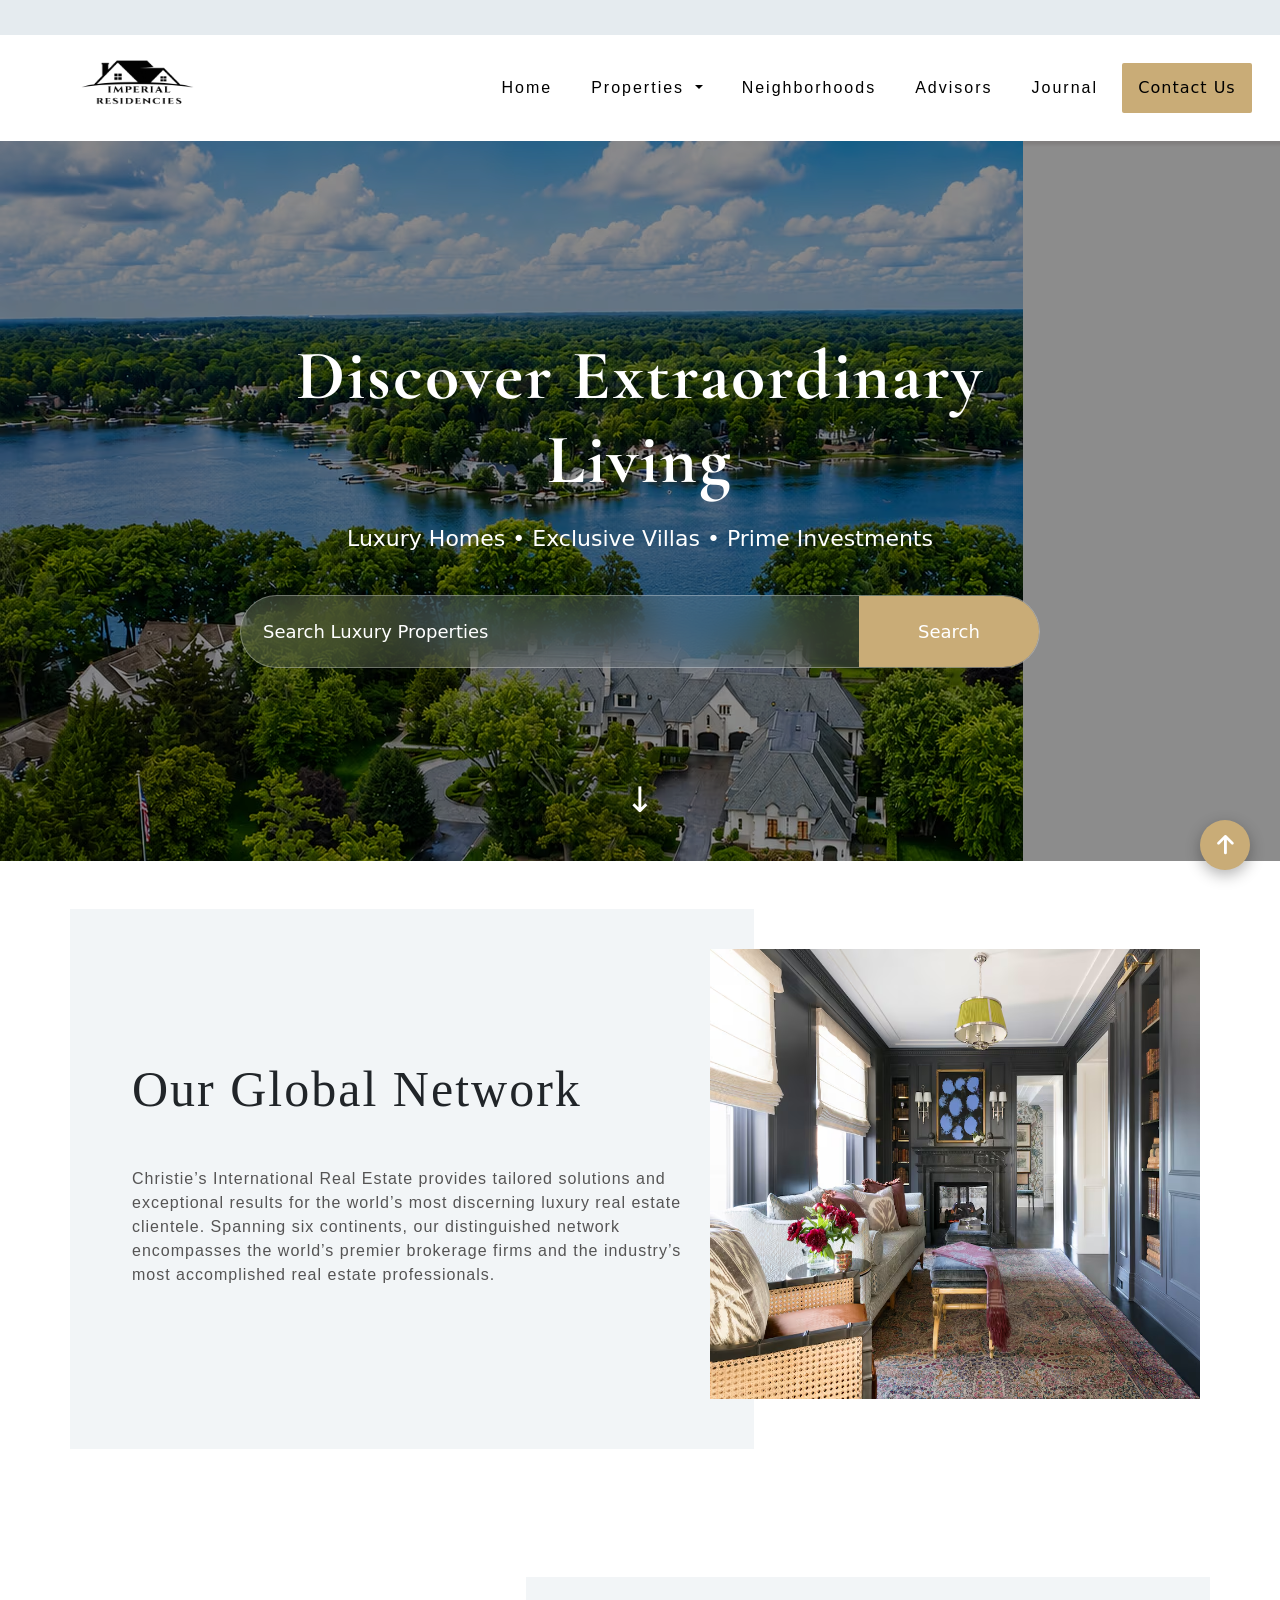
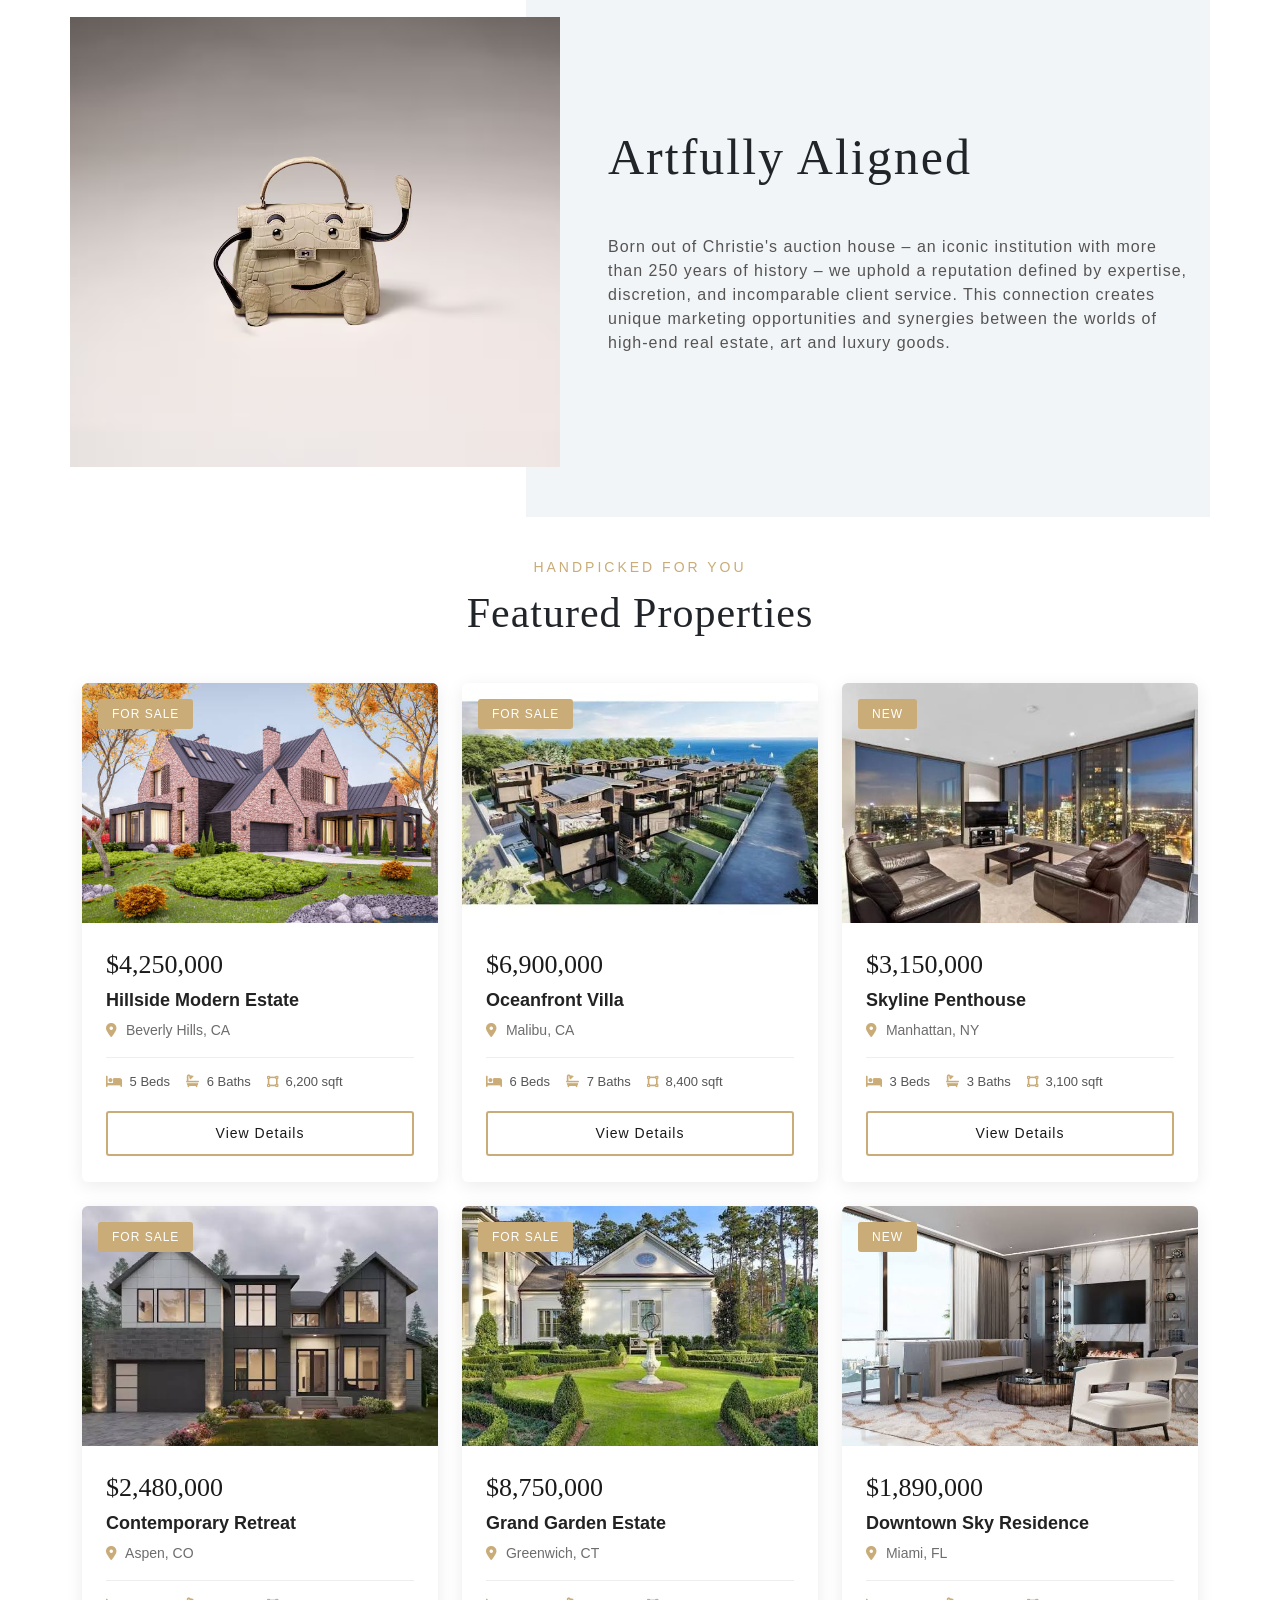
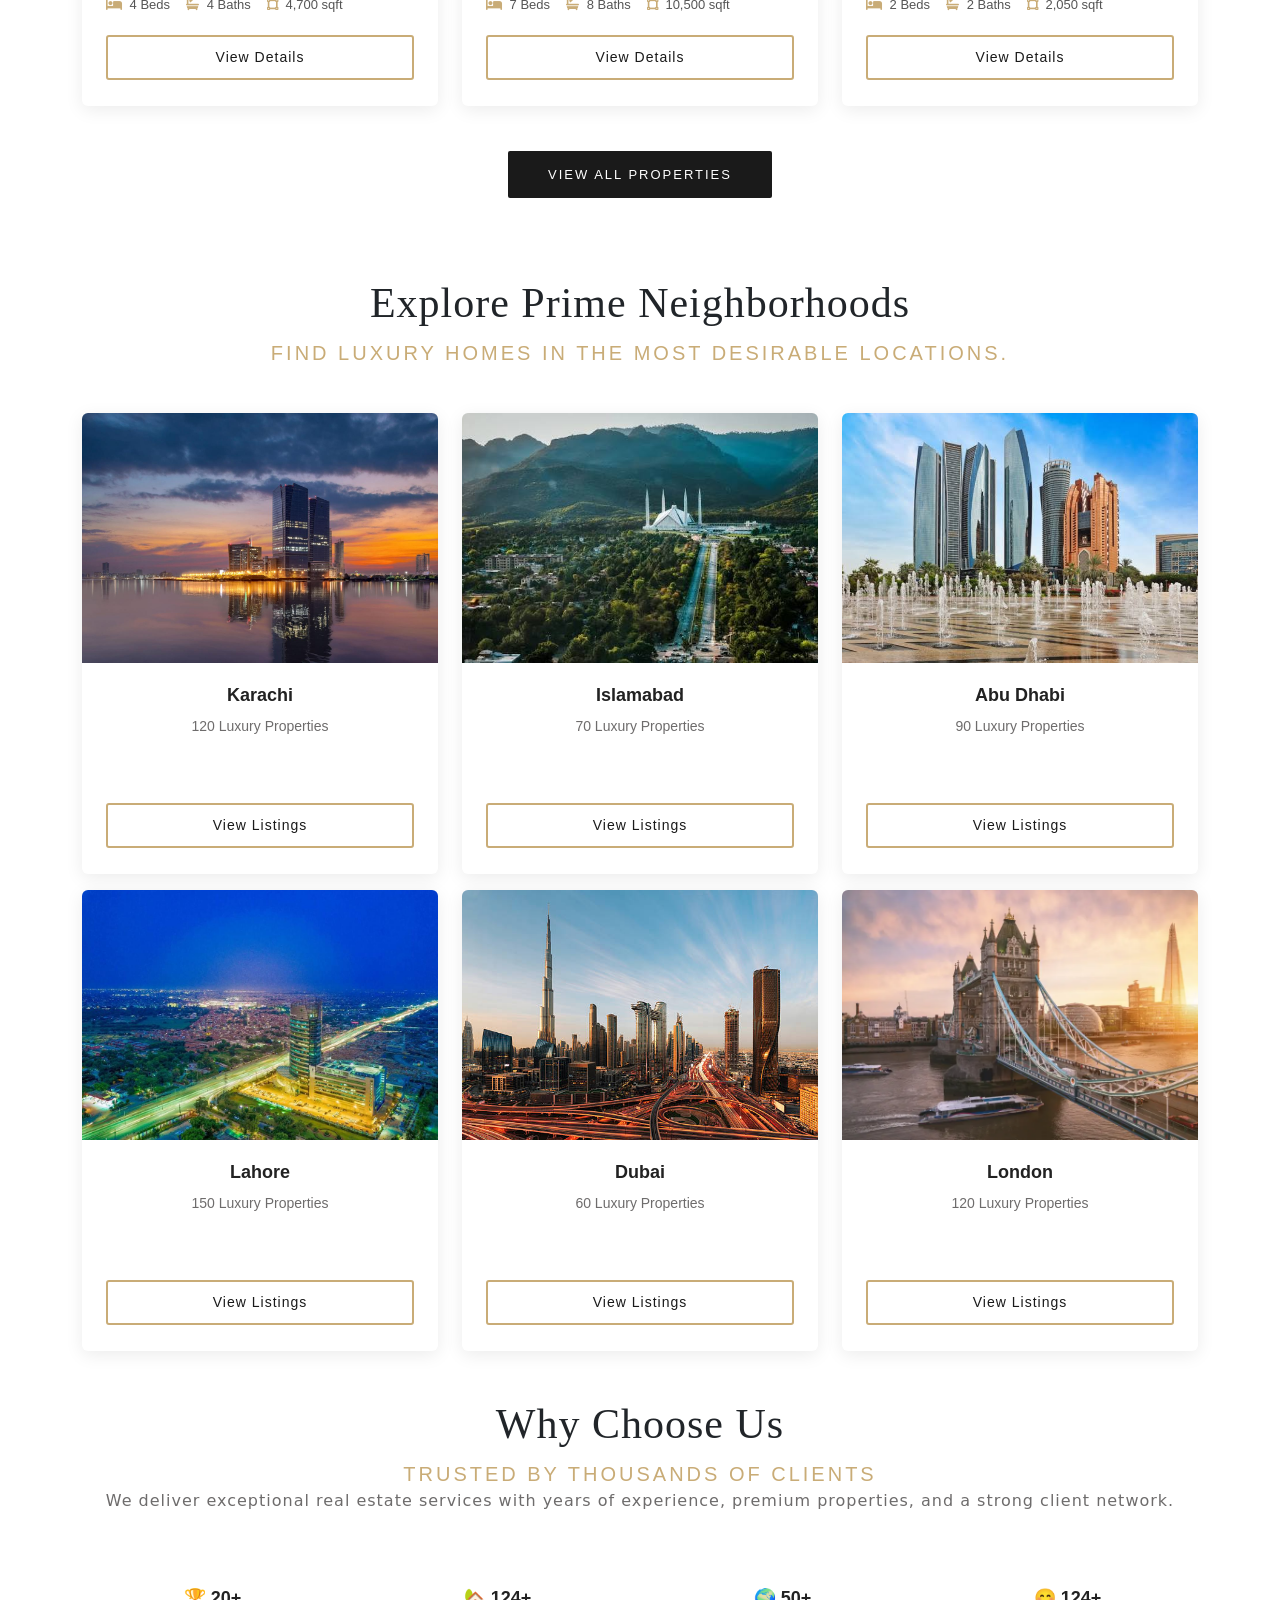
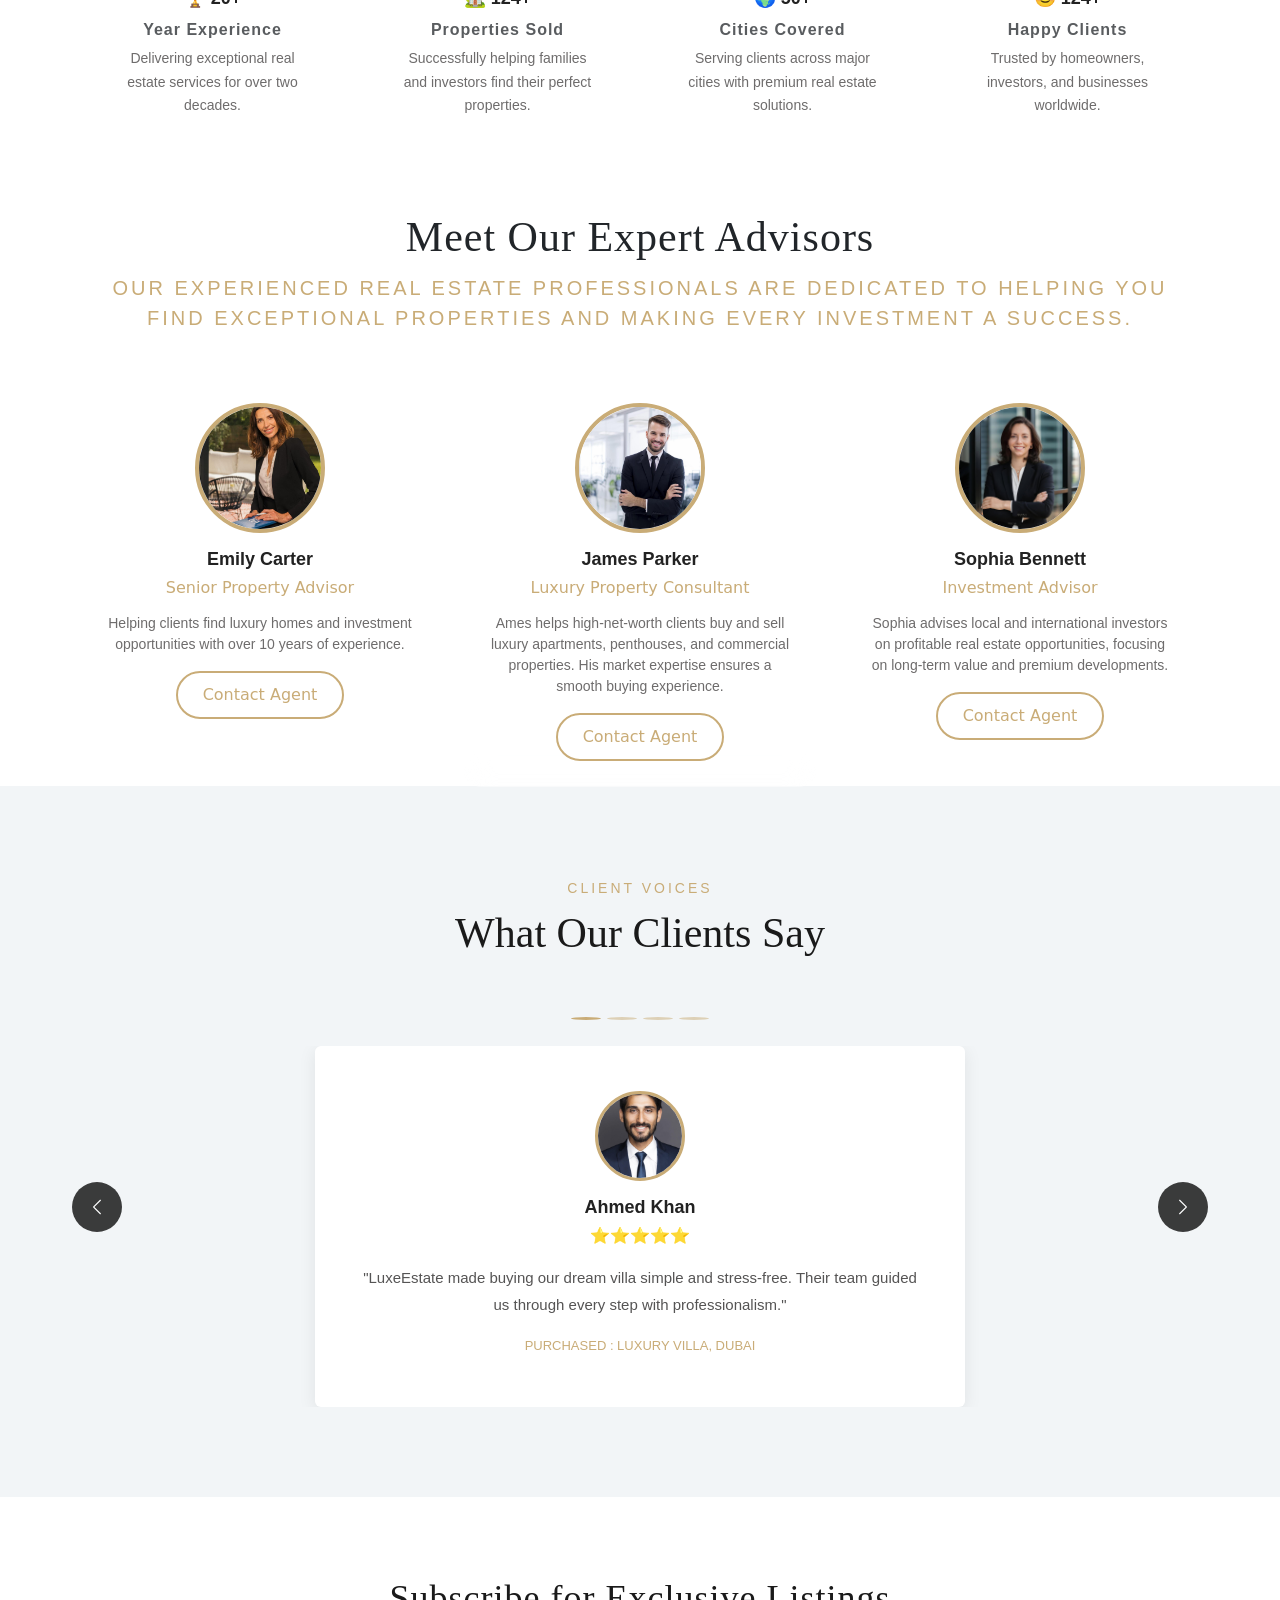
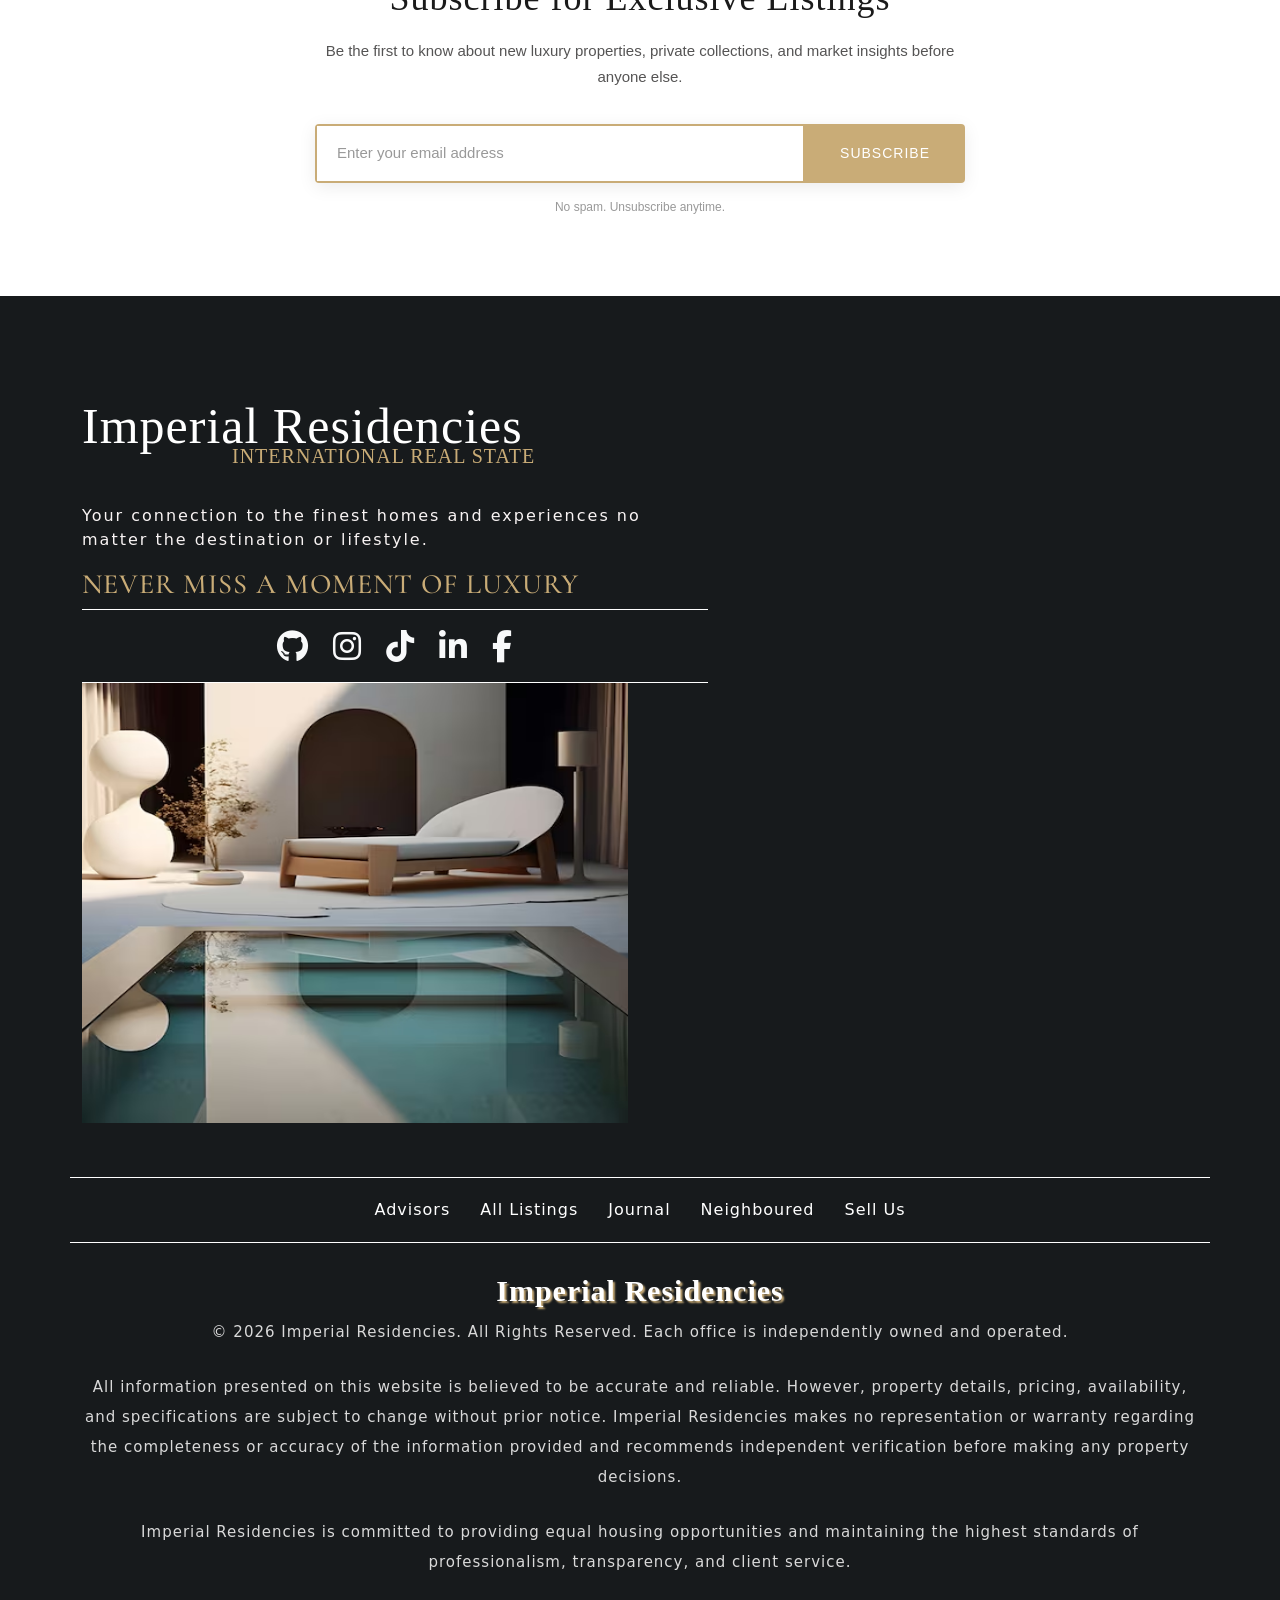
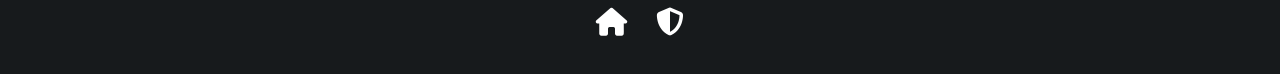
==== index.html @ 9792f2ef "this folder add in github" ====
<!DOCTYPE html>
<html lang="en">

<head>
    <meta charset="UTF-8">
    <meta name="viewport" content="width=device-width, initial-scale=1.0">
    <meta http-equiv="X-UA-Compatible" content="ie=edge">
    <meta name="Description" content="Enter your description here" />
    <link rel="stylesheet" href="https://cdnjs.cloudflare.com/ajax/libs/twitter-bootstrap/5.1.0/css/bootstrap.min.css">
    <link rel="stylesheet" href="https://cdnjs.cloudflare.com/ajax/libs/font-awesome/6.7.2/css/all.min.css">
    <link rel="stylesheet" href="assets/css/style.css">
    <title>Imperial Residencies/luxury real state</title>
    <link rel="preconnect" href="https://fonts.googleapis.com">
    <link rel="preconnect" href="https://fonts.gstatic.com" crossorigin>
    <link
        href="https://fonts.googleapis.com/css2?family=Cormorant+Garamond:wght@400;500;600;700&family=Jost:wght@300;400;500&display=swap"
        rel="stylesheet">
    <link rel="stylesheet" href="style.css">
</head>

<body>
    <!-- top navigation sec -->
    <div class="container-fluid top-container">
        <div class="modal fade" id="exampleModalToggle" aria-hidden="true" aria-labelledby="exampleModalToggleLabel"
            tabindex="-1">
            <div class="modal-dialog modal-dialog-centered">
                <div class="modal-content">
                    <div class="modal-header">
                        <h1 class="modal-title  mt-5 modal-signin " id="exampleModalToggleLabel">Sign in</h1>
                        <button type="button" class="btn-close" data-bs-dismiss="modal" aria-label="Close"></button>
                    </div>
                    <div class="modal-body">
                        <form>

                            <input type="email" required class="form-control modal-input-sz"
                                placeholder="Email Address*">

                            <input type="password" required class="form-control mt-4 modal-input-sz"
                                placeholder="Password*">

                            <div class="remember mx-4">

                                <div>

                                    <input type="checkbox" class="mt-3 ">

                                    Remember me

                                </div>

                            </div>

                            <div class="links">

                                <a href="#">Forgot password?</a>

                                <p>
                                    Don't have an account?
                                    <a href="#">Register here.</a>
                                </p>

                            </div>

                            <button class="signin-btn modal-input-sz-bg">
                                Sign In
                            </button>

                        </form>

                    </div>

                </div>
            </div>
        </div>

        <button class="modal-btn" data-bs-target="#exampleModalToggle" data-bs-toggle="modal">Login</button>
    </div>

    <!-- navbar sec -->
    <nav class="navbar navbar-expand-lg bg">
        <div class="container-fluid">

            <img src="logo.png" alt="Logo" width="160" height="90" class="d-inline-block align-text-top mx-5">
            <button class="navbar-toggler" type="button" data-bs-toggle="collapse"
                data-bs-target="#navbarSupportedContent" aria-controls="navbarSupportedContent" aria-expanded="false"
                aria-label="Toggle navigation">
                <span class="navbar-toggler-icon"></span>
            </button>
            <div class="collapse navbar-collapse" id="navbarSupportedContent">
                <ul class="navbar-nav ms-auto mb-2 mb-lg-0 ">
                    <li class="nav-item">
                        <a class="nav-link active text-black" aria-current="page" href="index.html">Home</a>
                    </li>
                    <li class="nav-item dropdown">
                        <a class="nav-link dropdown-toggle text-black" href="properties.html" role="button"
                            data-bs-toggle="dropdown" aria-expanded="false">
                            Properties
                        </a>
                        <ul class="dropdown-menu">
                            <li><a class="dropdown-item" href="listing.html">All Listings</a></li>
                            <li><a class="dropdown-item" href="privatecollection.html">Private Collection (off-market)</a></li>
                            <li><a class="dropdown-item" href="sell.html">Sell With Us</a></li>
                        </ul>
                    </li>
                    <li class="nav-item ">
                        <a class="nav-link active text-black" aria-current="page"
                            href="neighboured.html">Neighborhoods</a>
                    </li>
                    <li class="nav-item">
                        <a class="nav-link active text-black" aria-current="page" href="advisors.html">Advisors</a>
                    </li>
                    <li class="nav-item">
                        <a class="nav-link active text-black" aria-current="page" href="journal.html"> Journal</a>
                    </li>

                </ul>
                <a href="contact.html" class="nav-btn mx-3" tabindex="-1" role="button" aria-disabled="true">Contact
                    Us</a>
            </div>
        </div>
    </nav>

    <!-- hero sec -->

    <div class="container-fluid p-0">
        <section class="hero">

            <video autoplay muted loop playsinline>
                <source src="assests/home images videos/real state video 2.mp4" type="video/mp4">
            </video>

            <div class="overlay"></div>

            <div class="hero-content">

                <h1>Discover Extraordinary Living</h1>

                <p>Luxury Homes • Exclusive Villas • Prime Investments</p>

                <div class="search-box">

                    <input type="text" placeholder="Search Luxury Properties">

                    <button>Search</button>

                </div>

            </div>
            <!-- <video autoplay muted loop playsinline>
                <source src="assests/home sec videos images/vid 3.mp4" type="video/mp4">
            </video> -->

            <img src="assests/home images videos/hero img 2.avif" class="img-fluid" alt="contentimage">
            <div class="scroll-down">
                ↓
            </div>

        </section>
    </div>

    <!-- content sec 1 -->

    <div class="container">
        <div class="row mt-5 sec-1">
            <div class="col-sm-12 col-md-6  content-1">
                <h1>Our Global Network</h1>
                <p>Christie’s International Real Estate provides tailored solutions and exceptional results for the
                    world’s most discerning luxury real estate clientele. Spanning six continents, our distinguished
                    network encompasses the world’s premier brokerage firms and the industry’s most accomplished real
                    estate professionals.</p>
            </div>
            <div class="col-sm-12 col-md-6 content-1-img">
                <img src="assests/home images videos/content 1 img.avif" class="img-fluid" alt="contentimage">
            </div>
        </div>
    </div>

    <!-- content sec 2 -->
    <div class="container">
        <div class="row mt-5 sec-2">
            <div class="col-sm-12 col-md-6 content-2-img">
                <img src="assests/home images videos/content 2 img.avif" class="img-fluid" alt="contentimage">
            </div>
            <div class="col-sm-12 col-md-6 content-2">
                <h1>Artfully Aligned</h1>
                <p>Born out of Christie's auction house – an iconic institution with more than 250 years of history –
                    we uphold a reputation defined by expertise, discretion, and incomparable client service. This
                    connection creates unique marketing opportunities and synergies between the worlds of high-end real
                    estate, art and luxury goods.</p>
            </div>
        </div>
    </div>

    <!-- featured properties -->

    <!-- featured properties -->

    <div class="container featured-section">
        <div class="featured-heading-wrap">
            <span class="featured-subtitle">Handpicked For You</span>
            <h2 class="featured-heading">Featured Properties</h2>
        </div>

        <div class="row g-4">

            <!-- Property 1 -->
            <div class="col-lg-4 col-md-6 col-sm-12">
                <div class="property-card">
                    <div class="property-img-wrap">
                        <img src="assests/home images videos/featured images/hillside img.jpg" class="property-img"
                            alt="Modern mansion with pool">
                        <span class="property-badge">For Sale</span>
                    </div>
                    <div class="property-body">
                        <div class="property-price">$4,250,000</div>
                        <h5 class="property-title">Hillside Modern Estate</h5>
                        <p class="property-location"><i class="fas fa-map-marker-alt"></i> Beverly Hills, CA</p>
                        <div class="property-specs">
                            <span><i class="fas fa-bed"></i> 5 Beds</span>
                            <span><i class="fas fa-bath"></i> 6 Baths</span>
                            <span><i class="fas fa-vector-square"></i> 6,200 sqft</span>
                        </div>
                        <a href="#" class="property-btn" data-bs-toggle="modal" data-bs-target="#propertyModal1">View
                            Details</a>
                    </div>
                </div>
            </div>

            <!-- Property 2 -->
            <div class="col-lg-4 col-md-6 col-sm-12">
                <div class="property-card">
                    <div class="property-img-wrap">
                        <img src="assests/home images videos/featured images/luxury villa img.jfif" class="property-img"
                            alt="Luxury villa exterior">
                        <span class="property-badge">For Sale</span>
                    </div>
                    <div class="property-body">
                        <div class="property-price">$6,900,000</div>
                        <h5 class="property-title">Oceanfront Villa</h5>
                        <p class="property-location"><i class="fas fa-map-marker-alt"></i> Malibu, CA</p>
                        <div class="property-specs">
                            <span><i class="fas fa-bed"></i> 6 Beds</span>
                            <span><i class="fas fa-bath"></i> 7 Baths</span>
                            <span><i class="fas fa-vector-square"></i> 8,400 sqft</span>
                        </div>
                        <a href="#" class="property-btn" data-bs-toggle="modal" data-bs-target="#propertyModal2">View
                            Details</a>
                    </div>
                </div>
            </div>

            <!-- Property 3 -->
            <div class="col-lg-4 col-md-6 col-sm-12">
                <div class="property-card">
                    <div class="property-img-wrap">
                        <img src="assests/home images videos/featured images/penthouse img.jfif" class="property-img"
                            alt="Penthouse with skyline view">
                        <span class="property-badge">New</span>
                    </div>
                    <div class="property-body">
                        <div class="property-price">$3,150,000</div>
                        <h5 class="property-title">Skyline Penthouse</h5>
                        <p class="property-location"><i class="fas fa-map-marker-alt"></i> Manhattan, NY</p>
                        <div class="property-specs">
                            <span><i class="fas fa-bed"></i> 3 Beds</span>
                            <span><i class="fas fa-bath"></i> 3 Baths</span>
                            <span><i class="fas fa-vector-square"></i> 3,100 sqft</span>
                        </div>
                        <a href="#" class="property-btn" data-bs-toggle="modal" data-bs-target="#propertyModal3">View
                            Details</a>
                    </div>
                </div>
            </div>

            <!-- Property 4 -->
            <div class="col-lg-4 col-md-6 col-sm-12">
                <div class="property-card">
                    <div class="property-img-wrap">
                        <img src="assests/home images videos/featured images/contemporary house.jfif"
                            class="property-img" alt="Contemporary house">
                        <span class="property-badge">For Sale</span>
                    </div>
                    <div class="property-body">
                        <div class="property-price">$2,480,000</div>
                        <h5 class="property-title">Contemporary Retreat</h5>
                        <p class="property-location"><i class="fas fa-map-marker-alt"></i> Aspen, CO</p>
                        <div class="property-specs">
                            <span><i class="fas fa-bed"></i> 4 Beds</span>
                            <span><i class="fas fa-bath"></i> 4 Baths</span>
                            <span><i class="fas fa-vector-square"></i> 4,700 sqft</span>
                        </div>
                        <a href="#" class="property-btn" data-bs-toggle="modal" data-bs-target="#propertyModal4">View
                            Details</a>
                    </div>
                </div>
            </div>

            <!-- Property 5 -->
            <div class="col-lg-4 col-md-6 col-sm-12">
                <div class="property-card">
                    <div class="property-img-wrap">
                        <img src="assests/home images videos/featured images/estate.jfif" class="property-img"
                            alt="Estate with garden">
                        <span class="property-badge">For Sale</span>
                    </div>
                    <div class="property-body">
                        <div class="property-price">$8,750,000</div>
                        <h5 class="property-title">Grand Garden Estate</h5>
                        <p class="property-location"><i class="fas fa-map-marker-alt"></i> Greenwich, CT</p>
                        <div class="property-specs">
                            <span><i class="fas fa-bed"></i> 7 Beds</span>
                            <span><i class="fas fa-bath"></i> 8 Baths</span>
                            <span><i class="fas fa-vector-square"></i> 10,500 sqft</span>
                        </div>
                        <a href="#" class="property-btn" data-bs-toggle="modal" data-bs-target="#propertyModal5">View
                            Details</a>
                    </div>
                </div>
            </div>

            <!-- Property 6 -->
            <div class="col-lg-4 col-md-6 col-sm-12">
                <div class="property-card">
                    <div class="property-img-wrap">
                        <img src="assests/home images videos/featured images/luxury apartment img.jfif"
                            class="property-img" alt="Luxury apartment interior">
                        <span class="property-badge">New</span>
                    </div>
                    <div class="property-body">
                        <div class="property-price">$1,890,000</div>
                        <h5 class="property-title">Downtown Sky Residence</h5>
                        <p class="property-location"><i class="fas fa-map-marker-alt"></i> Miami, FL</p>
                        <div class="property-specs">
                            <span><i class="fas fa-bed"></i> 2 Beds</span>
                            <span><i class="fas fa-bath"></i> 2 Baths</span>
                            <span><i class="fas fa-vector-square"></i> 2,050 sqft</span>
                        </div>
                        <a href="#" class="property-btn" data-bs-toggle="modal" data-bs-target="#propertyModal6">View
                            Details</a>
                    </div>
                </div>
            </div>

        </div>

        <div class="featured-view-all">
            <a href="#" class="view-all-btn">View All Properties</a>
        </div>
    </div>

    <!-- Property Modals -->

    <div class="modal fade" id="propertyModal1" tabindex="-1">
        <div class="modal-dialog modal-dialog-centered">
            <div class="modal-content custom-modal">
                <div class="modal-header border-0">
                    <h4 class="modal-title">Hillside Modern Estate</h4>
                    <button type="button" class="btn-close btn-close-white" data-bs-dismiss="modal"></button>
                </div>
                <div class="modal-body">
                    <img src="assests/home images videos/featured images/hillside img.jpg"
                        class="img-fluid rounded mb-3" alt="Hillside Modern Estate">
                    <p><strong>Price:</strong> $4,250,000</p>
                    <p><strong>Location:</strong> Beverly Hills, CA</p>
                    <p><strong>Beds:</strong> 5 &nbsp; <strong>Baths:</strong> 6 &nbsp; <strong>Area:</strong> 6,200
                        sqft</p>
                    <p>A stunning modern estate perched in the hills, offering panoramic views, an infinity pool, and
                        refined contemporary architecture.</p>
                    <button class="contact-btn w-100 text-black">Schedule a Viewing</button>
                </div>
            </div>
        </div>
    </div>

    <div class="modal fade" id="propertyModal2" tabindex="-1">
        <div class="modal-dialog modal-dialog-centered">
            <div class="modal-content custom-modal">
                <div class="modal-header border-0">
                    <h4 class="modal-title">Oceanfront Villa</h4>
                    <button type="button" class="btn-close btn-close-white" data-bs-dismiss="modal"></button>
                </div>
                <div class="modal-body">
                    <img src="assests/home images videos/featured images/luxury villa img.jfif"
                        class="img-fluid rounded mb-3" alt="Oceanfront Villa">
                    <p><strong>Price:</strong> $6,900,000</p>
                    <p><strong>Location:</strong> Malibu, CA</p>
                    <p><strong>Beds:</strong> 6 &nbsp; <strong>Baths:</strong> 7 &nbsp; <strong>Area:</strong> 8,400
                        sqft</p>
                    <p>An exquisite oceanfront villa with direct beach access, expansive terraces, and breathtaking
                        sunset views.</p>
                    <button class="contact-btn w-100 text-black">Schedule a Viewing</button>
                </div>
            </div>
        </div>
    </div>

    <div class="modal fade" id="propertyModal3" tabindex="-1">
        <div class="modal-dialog modal-dialog-centered">
            <div class="modal-content custom-modal">
                <div class="modal-header border-0">
                    <h4 class="modal-title">Skyline Penthouse</h4>
                    <button type="button" class="btn-close btn-close-white" data-bs-dismiss="modal"></button>
                </div>
                <div class="modal-body">
                    <img src="assests/home images videos/featured images/penthouse img.jfif"
                        class="img-fluid rounded mb-3" alt="Skyline Penthouse">
                    <p><strong>Price:</strong> $3,150,000</p>
                    <p><strong>Location:</strong> Manhattan, NY</p>
                    <p><strong>Beds:</strong> 3 &nbsp; <strong>Baths:</strong> 3 &nbsp; <strong>Area:</strong> 3,100
                        sqft</p>
                    <p>A sleek penthouse with floor-to-ceiling windows offering unmatched skyline views of Manhattan.
                    </p>
                    <button class="contact-btn w-100 text-black">Schedule a Viewing</button>
                </div>
            </div>
        </div>
    </div>

    <div class="modal fade" id="propertyModal4" tabindex="-1">
        <div class="modal-dialog modal-dialog-centered">
            <div class="modal-content custom-modal">
                <div class="modal-header border-0">
                    <h4 class="modal-title">Contemporary Retreat</h4>
                    <button type="button" class="btn-close btn-close-white" data-bs-dismiss="modal"></button>
                </div>
                <div class="modal-body">
                    <img src="assests/home images videos/featured images/contemporary house.jfif"
                        class="img-fluid rounded mb-3" alt="Contemporary Retreat">
                    <p><strong>Price:</strong> $2,480,000</p>
                    <p><strong>Location:</strong> Aspen, CO</p>
                    <p><strong>Beds:</strong> 4 &nbsp; <strong>Baths:</strong> 4 &nbsp; <strong>Area:</strong> 4,700
                        sqft</p>
                    <p>A cozy yet contemporary mountain retreat, perfect for both relaxation and entertaining guests.
                    </p>
                    <button class="contact-btn w-100 text-black">Schedule a Viewing</button>
                </div>
            </div>
        </div>
    </div>

    <div class="modal fade" id="propertyModal5" tabindex="-1">
        <div class="modal-dialog modal-dialog-centered">
            <div class="modal-content custom-modal">
                <div class="modal-header border-0">
                    <h4 class="modal-title">Grand Garden Estate</h4>
                    <button type="button" class="btn-close btn-close-white" data-bs-dismiss="modal"></button>
                </div>
                <div class="modal-body">
                    <img src="assests/home images videos/featured images/estate.jfif" class="img-fluid rounded mb-3"
                        alt="Grand Garden Estate">
                    <p><strong>Price:</strong> $8,750,000</p>
                    <p><strong>Location:</strong> Greenwich, CT</p>
                    <p><strong>Beds:</strong> 7 &nbsp; <strong>Baths:</strong> 8 &nbsp; <strong>Area:</strong> 10,500
                        sqft</p>
                    <p>A grand estate set on manicured gardens, offering timeless elegance and expansive living spaces.
                    </p>
                    <button class="contact-btn w-100 text-black">Schedule a Viewing</button>
                </div>
            </div>
        </div>
    </div>

    <div class="modal fade" id="propertyModal6" tabindex="-1">
        <div class="modal-dialog modal-dialog-centered">
            <div class="modal-content custom-modal">
                <div class="modal-header border-0">
                    <h4 class="modal-title">Downtown Sky Residence</h4>
                    <button type="button" class="btn-close btn-close-white" data-bs-dismiss="modal"></button>
                </div>
                <div class="modal-body">
                    <img src="assests/home images videos/featured images/luxury apartment img.jfif"
                        class="img-fluid rounded mb-3" alt="Downtown Sky Residence">
                    <p><strong>Price:</strong> $1,890,000</p>
                    <p><strong>Location:</strong> Miami, FL</p>
                    <p><strong>Beds:</strong> 2 &nbsp; <strong>Baths:</strong> 2 &nbsp; <strong>Area:</strong> 2,050
                        sqft</p>
                    <p>A modern downtown residence with sleek finishes, ideal for city living and investment.</p>
                    <button class="contact-btn w-100 text-black">Schedule a Viewing</button>
                </div>
            </div>
        </div>
    </div>

    <!-- neighbouredhods -->
    <div class="container neighboured-section">
        <div class="neighboured-heading-wrap">
            <h2 class="neighboured-heading">Explore Prime Neighborhoods</h2>
            <span class="neighboured-subtitle">Find luxury homes in the most desirable locations.</span>
        </div>
        <!-- cards sec -->
        <div class="row">
            <!-- first coloumn -->
            <div class="col-lg-4 col-md-6 col-sm-12">
                <div class="neighboured-card">
                    <div class="neighboured-img-wrap">
                        <img src="assests/neighboured images/khi img.jfif" class="card-img-top" alt="Karachi image">
                    </div>
                    <div class="neighboured-body">
                        <h5 class="neighboured-title">Karachi</h5>
                        <p class="neighboured-text">120 Luxury Properties</p>
                        <a href="#" class="neighboured-btn">View Listings</a>
                    </div>
                </div>
            </div>

            <div class="col-lg-4 col-md-6 col-sm-12">
                <div class="neighboured-card">
                    <div class="neighboured-img-wrap">
                        <img src="assests/neighboured images/islmabad img.jfif" class="card-img-top"
                            alt="Islamabad image">
                    </div>
                    <div class="neighboured-body">
                        <h5 class="neighboured-title">Islamabad</h5>
                        <p class="neighboured-text">70 Luxury Properties</p>
                        <a href="#" class="neighboured-btn">View Listings</a>
                    </div>
                </div>
            </div>

            <div class="col-lg-4 col-md-6 col-sm-12">
                <div class="neighboured-card">
                    <div class="neighboured-img-wrap">
                        <img src="assests/neighboured images/abu dhabi img.jfif" class="card-img-top"
                            alt="Abu dhabi image">
                    </div>
                    <div class="neighboured-body">
                        <h5 class="neighboured-title">Abu Dhabi</h5>
                        <p class="neighboured-text">90 Luxury Properties</p>
                        <a href="#" class="neighboured-btn">View Listings</a>
                    </div>
                </div>
            </div>
        </div>
        <div class="row mt-3">
            <!-- second coloumn -->

            <div class="col-lg-4 col-md-6 col-sm-12">
                <div class="neighboured-card">
                    <div class="neighboured-img-wrap">
                        <img src="assests/neighboured images/lhr img.jfif" class="card-img-top" alt="lahore image">
                    </div>
                    <div class="neighboured-body">
                        <h5 class="neighboured-title">Lahore</h5>
                        <p class="neighboured-text">150 Luxury Properties</p>
                        <a href="#" class="neighboured-btn">View Listings</a>
                    </div>
                </div>
            </div>

            <div class="col-lg-4 col-md-6 col-sm-12">
                <div class="neighboured-card">
                    <div class="neighboured-img-wrap">
                        <img src="assests/neighboured images/dubai img" class="card-img-top" alt="Dubai image">
                    </div>
                    <div class="neighboured-body">
                        <h5 class="neighboured-title">Dubai</h5>
                        <p class="neighboured-text">60 Luxury Properties</p>
                        <a href="#" class="neighboured-btn">View Listings</a>
                    </div>
                </div>
            </div>
            <div class="col-lg-4 col-md-6 col-sm-12">
                <div class="neighboured-card">
                    <div class="neighboured-img-wrap">
                        <img src="assests/neighboured images/landon img.webp" class="card-img-top" alt="Landon image">
                    </div>
                    <div class="neighboured-body">
                        <h5 class="neighboured-title">London</h5>
                        <p class="neighboured-text">120 Luxury Properties</p>
                        <a href="#" class="neighboured-btn">View Listings</a>
                    </div>
                </div>
            </div>
        </div>
    </div>

    <!-- why choose us  -->

    <div class="container mt-5">
        <div class="chosen-heading-wrap">
            <h2 class="chosen-heading"> Why Choose Us</h2>
            <span class="chosen-subtitle"> Trusted by Thousands of Clients</span>
            <p class="chosen-paragraph">We deliver exceptional real estate services with years of experience, premium
                properties, and a strong client network. </p>
        </div>
        <div class="row">
            <div class="col-lg-3 col-md-6">
                <div class="choose-sec-card">
                    <div class="choose-sec-body">
                        <h5 class="choose-sec-title">
                            🏆 <span class="counter" data-target="20">0</span>+
                        </h5>
                        <h6 class="choose-sec-subtitle mb-2 text-body-secondary"> Year Experience</h6>
                        <p class="choose-sec-text">Delivering exceptional real estate services for over two decades.</p>
                    </div>
                </div>
            </div>
            <div class="col-lg-3 col-md-6">
                <div class="choose-sec-card">
                    <div class="choose-sec-body">
                        <h5 class="choose-sec-title">
                            🏡 <span class="counter" data-target="500">0</span>+
                        </h5>
                        <h6 class="choose-sec-subtitle mb-2 text-body-secondary"> Properties Sold</h6>
                        <p class="choose-sec-text">Successfully helping families and investors find their perfect
                            properties.</p>
                    </div>
                </div>
            </div>
            <div class="col-lg-3 col-md-6">
                <div class="choose-sec-card">
                    <div class="choose-sec-body">
                        <h5 class="choose-sec-title">
                            🌍 <span class="counter" data-target="50">0</span>+
                        </h5>
                        <h6 class="choose-sec-subtitle mb-2 text-body-secondary"> Cities Covered</h6>
                        <p class="choose-sec-text">Serving clients across major cities with premium real estate
                            solutions.</p>
                    </div>
                </div>
            </div>
            <div class="col-lg-3 col-md-6">
                <div class="choose-sec-card">
                    <div class="choose-sec-body">
                        <h5 class="choose-sec-title">
                            😊 <span class="counter" data-target="1000">0</span>+
                        </h5>
                        <h6 class="choose-sec-subtitle mb-2 text-body-secondary">Happy Clients</h6>
                        <p class="choose-sec-text">Trusted by homeowners, investors, and businesses worldwide.</p>
                    </div>
                </div>
            </div>
        </div>
    </div>

    <!-- Advisors/Agents sec -->

    <div class="container mt-5">
        <div class="agent-heading-wrap">
            <h2 class="agent-heading">Meet Our Expert Advisors</h2>
            <span class="agent-subtitle">Our experienced real estate professionals are dedicated to helping you find
                exceptional properties and making every investment a success.</span>
        </div>
        <div class="row mt-4">
            <div class="col-lg-4 col-md-6">
                <div class="agent-card text-center p-4">

                    <img src="assests/agents images/agents 1 img.jfif" alt="Agent" class="agent-img">
                    <div class="agent-body">
                        <h3 class="agent-title mt-3">Emily Carter</h3>
                        <h6 class="designation">Senior Property Advisor</h6>

                        <p class="mt-3 agent-text">
                            Helping clients find luxury homes and investment opportunities
                            with over 10 years of experience.
                        </p>

                        <button class="contact-btn" data-bs-toggle="modal" data-bs-target="#emilyModal">
                            Contact Agent
                        </button>
                    </div>
                </div>
            </div>
            <div class="modal fade" id="emilyModal" tabindex="-1">
                <div class="modal-dialog modal-dialog-centered">
                    <div class="modal-content custom-modal">

                        <div class="modal-header border-0">
                            <h4 class="modal-title">Contact Emily Carter</h4>

                            <button type="button" class="btn-close btn-close-white" data-bs-dismiss="modal">
                            </button>
                        </div>

                        <div class="modal-body">

                            <form>

                                <input type="text" class="form-control mb-3" placeholder="Full Name">

                                <input type="email" class="form-control mb-3" placeholder="Email Address">

                                <input type="tel" class="form-control mb-3" placeholder="Phone Number">

                                <textarea class="form-control mb-3" rows="4"
                                    placeholder="Write your message..."></textarea>

                                <button class="contact-btn w-100 text-black">
                                    Send Inquiry
                                </button>

                            </form>

                        </div>

                    </div>
                </div>
            </div>

            <div class="col-lg-4 col-md-6">
                <div class="agent-card text-center p-4">

                    <img src="assests/agents images/agent img 2.jfif" alt="Agent" class="agent-img">
                    <div class="agent-body">
                        <h3 class="agent-title mt-3">James Parker</h3>
                        <h6 class="designation">Luxury Property Consultant</h6>

                        <p class="mt-3 agent-text">
                            Ames helps high-net-worth clients buy and sell luxury apartments, penthouses, and commercial
                            properties. His market expertise ensures a smooth buying experience.
                        </p>

                        <button class="contact-btn" data-bs-toggle="modal" data-bs-target="#jamesModal">
                            Contact Agent
                        </button>
                    </div>
                </div>
            </div>
            <div class="modal fade" id="jamesModal" tabindex="-1">
                <div class="modal-dialog modal-dialog-centered">
                    <div class="modal-content custom-modal">

                        <div class="modal-header border-0">
                            <h4 class="modal-title">Contact James Parker</h4>

                            <button type="button" class="btn-close btn-close-white" data-bs-dismiss="modal">
                            </button>
                        </div>

                        <div class="modal-body">

                            <form>

                                <input type="text" class="form-control mb-3" placeholder="Full Name">

                                <input type="email" class="form-control mb-3" placeholder="Email Address">

                                <input type="tel" class="form-control mb-3" placeholder="Phone Number">

                                <textarea class="form-control mb-3" rows="4"
                                    placeholder="Write your message..."></textarea>

                                <button class="contact-btn w-100 text-black">
                                    Send Inquiry
                                </button>

                            </form>

                        </div>

                    </div>
                </div>
            </div>
            <div class="col-lg-4 col-md-6">
                <div class="agent-card text-center p-4">

                    <img src="assests/agents images/agent img 3.jfif" alt="Agent" class="agent-img">
                    <div class="agent-body">
                        <h3 class="agent-title mt-3">Sophia Bennett</h3>
                        <h6 class="designation">Investment Advisor</h6>

                        <p class="mt-3 agent-text">
                            Sophia advises local and international investors on profitable real estate opportunities,
                            focusing on long-term value and premium developments.
                        </p>

                        <button class=" contact-btn" data-bs-toggle="modal" data-bs-target="#sophiaModal">
                            Contact Agent
                        </button>
                    </div>
                </div>
            </div>

            <!-- Modal -->
            <div class="modal fade" id="sophiaModal" tabindex="-1">
                <div class="modal-dialog modal-dialog-centered">
                    <div class="modal-content custom-modal">

                        <div class="modal-header border-0">
                            <h4 class="modal-title">Contact Sophia Bennett</h4>

                            <button type="button" class="btn-close btn-close-white" data-bs-dismiss="modal">
                            </button>
                        </div>

                        <div class="modal-body">

                            <form>

                                <input type="text" class="form-control mb-3" placeholder="Full Name">

                                <input type="email" class="form-control mb-3" placeholder="Email Address">

                                <input type="tel" class="form-control mb-3" placeholder="Phone Number">

                                <textarea class="form-control mb-3" rows="4"
                                    placeholder="Write your message..."></textarea>

                                <button class="contact-btn w-100 text-black">
                                    Send Inquiry
                                </button>

                            </form>

                        </div>

                    </div>
                </div>
            </div>
        </div>
    </div>

    <!-- Testimonial sec -->
    <section class="testimonial-section">
        <div class="container">

            <div class="text-center mb-5">
                <span class="testimonial-subheading">Client Voices</span>
                <h2 class="testimonial-heading mt-2">What Our Clients Say</h2>
            </div>

            <div id="testimonialCarousel" class="carousel slide" data-bs-ride="carousel">

                <div class="carousel-indicators">
                    <button type="button" data-bs-target="#testimonialCarousel" data-bs-slide-to="0"
                        class="active"></button>
                    <button type="button" data-bs-target="#testimonialCarousel" data-bs-slide-to="1"></button>
                    <button type="button" data-bs-target="#testimonialCarousel" data-bs-slide-to="2"></button>
                    <button type="button" data-bs-target="#testimonialCarousel" data-bs-slide-to="3"></button>
                </div>

                <div class="carousel-inner">

                    <!-- Testimonial 1 -->
                    <div class="carousel-item active">
                        <div class="testimonial-card">
                            <img src="assests/testimonial images/testimonial img 1.jfif" class="client-img"
                                alt="Ahmed Khan">
                            <h3>Ahmed Khan</h3>
                            <div class="stars">⭐⭐⭐⭐⭐</div>
                            <p>"LuxeEstate made buying our dream villa simple and stress-free. Their team guided us
                                through every step with professionalism."</p>
                            <h6>PURCHASED : LUXURY VILLA, DUBAI</h6>
                        </div>
                    </div>

                    <!-- Testimonial 2 -->
                    <div class="carousel-item">
                        <div class="testimonial-card">
                            <img src="assests/testimonial images/testimonialimage 2.jfif" class="client-img"
                                alt="Olivia Bennett">
                            <h3>Olivia Bennett</h3>
                            <div class="stars">⭐⭐⭐⭐⭐</div>
                            <p>"Outstanding service and premium property options. I couldn't have asked for a better
                                real estate partner."</p>
                            <h6>PURCHASED : OceanFront Villa, Abu Dhabi</h6>
                        </div>
                    </div>

                    <!-- Testimonial 3 -->
                    <div class="carousel-item">
                        <div class="testimonial-card">
                            <img src="assests/testimonial images/testimonial img 3.jfif" class="client-img"
                                alt="Sarah Williams">
                            <h3>Sarah Williams</h3>
                            <div class="stars">⭐⭐⭐⭐⭐</div>
                            <p>"Professional team with outstanding service. I highly recommend LuxeEstate for premium
                                real estate investments."</p>
                            <h6>PURCHASED : PENTHOUSE, LONDON</h6>
                        </div>
                    </div>

                    <!-- Testimonial 4 -->
                    <div class="carousel-item">
                        <div class="testimonial-card">
                            <img src="assests/testimonial images/testimonial image 4.jfif" class="client-img"
                                alt="Ali Hassan">
                            <h3>Ali Hassan</h3>
                            <div class="stars">⭐⭐⭐⭐⭐</div>
                            <p>"Excellent investment advice and smooth buying experience. Truly a five-star real estate
                                company."</p>
                            <h6>PURCHASED : WATERFRONT APARTMENT, ABU DHABI</h6>
                        </div>
                    </div>

                </div>

                <button class="carousel-control-prev" type="button" data-bs-target="#testimonialCarousel"
                    data-bs-slide="prev">
                    <span class="carousel-control-prev-icon"></span>
                </button>

                <button class="carousel-control-next" type="button" data-bs-target="#testimonialCarousel"
                    data-bs-slide="next">
                    <span class="carousel-control-next-icon"></span>
                </button>

            </div>
        </div>
    </section>

    <!-- Newsletter sec -->
    <section class="newsletter-section">
        <div class="container">
            <div class="newsletter-wrap text-center">
                <h2 class="newsletter-heading">Subscribe for Exclusive Listings</h2>
                <p class="newsletter-text">Be the first to know about new luxury properties, private collections, and
                    market insights before anyone else.</p>

                <form class="newsletter-form">
                    <input type="email" class="newsletter-input" placeholder="Enter your email address" required>
                    <button type="submit" class="newsletter-btn">Subscribe</button>
                </form>

                <p class="newsletter-note">No spam. Unsubscribe anytime.</p>
            </div>
        </div>
    </section>

    <!-- footer sec -->
    <section class="footer-sec">
        <div class="container">
            <div class="row footer-row-margin">
                <div class="col-lg-4 col-sm-12 footer-content">
                    <h2>Imperial Residencies</h2>
                    <span>INTERNATIONAL REAL STATE</span>
                    <P>Your connection to the finest homes and experiences no matter the destination or lifestyle.</P>
                    <h3>NEVER MISS A MOMENT OF LUXURY</h3>
                    <div class="footer-social-links   gap-4">
                        <a href="https://github.com/aiman-malik87" target="_blank"><i
                                class="fa-brands fa-github text-light fs-2"></i></a>
                        <a href="#" target="_blank"> <i class="fa-brands fa-instagram text-light fs-2"></i></a>
                        <a href="#" target="_blank"><i class="fa-brands fa-tiktok text-light fs-2"></i></a>
                        <a href="#" target="_blank"><i class="fa-brands fa-linkedin-in text-light fs-2"></i></a>
                        <a href="#" target="_blank"><i class="fa-brands fa-facebook-f text-light fs-2"></i></a>
                    </div>

                </div>

                <div class="col-lg-6 col-sm-12 footer-img">
                    <img src="assests/footer img.avif" class="img-fluid" alt="footer img">
                </div>
            </div>

            <div class="row footer-sec2 g-4">
                <div class="col-12 footer-social-links">
                    <a href="advisors.html">Advisors</a>
                    <a href="listing.html">All Listings</a>
                    <a href="journal.html">Journal</a>
                    <a href="neighboured.html">Neighboured</a>
                    <a href="sell.html">Sell Us</a>
                </div>
            </div>
            <!-- Footer Bottom -->
            <div class="row footer-bottom">

                <div class="col-lg-12 text-center">
                    <h3 class="footer-bottom-heading">Imperial Residencies</h3>
                    <p class="copyright">
                        © 2026 Imperial Residencies. All Rights Reserved.
                        Each office is independently owned and operated.
                    </p>

                    <p class="disclaimer">
                        All information presented on this website is believed to be accurate and reliable.
                        However, property details, pricing, availability, and specifications are subject
                        to change without prior notice. Imperial Residencies makes no representation or
                        warranty regarding the completeness or accuracy of the information provided and
                        recommends independent verification before making any property decisions.
                    </p>

                    <p class="policy">
                        Imperial Residencies is committed to providing equal housing opportunities and
                        maintaining the highest standards of professionalism, transparency, and client service.
                    </p>

                    <div class="footer-icons">
                        <i class="fa-solid fa-house"></i>
                        <i class="fa-solid fa-shield-halved"></i>
                    </div>

                </div>
                <a href="#" class="scroll-top">
                    <i class="fa-solid fa-arrow-up"></i>
                </a>

            </div>
        </div>

    </section>




    <script src="https://cdnjs.cloudflare.com/ajax/libs/popper.js/2.9.2/umd/popper.min.js"></script>
    <script src="https://cdnjs.cloudflare.com/ajax/libs/twitter-bootstrap/5.1.0/js/bootstrap.min.js"></script>
    <script src="script.js"></script>


</body>

</html>
---- style.css ----
* {
    margin: 0%;
    padding: 0%;
}

/* top navigation sec */

html {
    scroll-behavior: smooth;
}

:root {
    --line: #e0ddd6;
    --clay: #c9ac77;
    --muted: #888;
    --charcoal: #1a1a1a;
    --stone: #f2f0eb;
}

body {
    margin: 0;
    padding: 0;
    overflow-x: hidden;
}

.top-container {
    height: 35px;
    width: 100%;
    background-color: #e5ebef;
}

.modal-btn {
    color: black;
    font-weight: 300;
    border: none;
    background-color: transparent;
    padding-left: 1420px;
    font-size: medium;
    display: flex;
    justify-content: center;
    letter-spacing: 1px;
}

.modal-signin {
    font-family: 'Times New Roman', Times, serif;
    font-size: 30px;
    margin-top: 90px;

}

.modal-input-sz {
    width: 650px;
    height: 60px;
    border: solid 2px #c9ac77;
    margin: 90px 20px 0px 20px;
    color: rgb(121, 116, 116);
}

.modal-input-sz-bg {
    background-color: #c9ac77;
    color: black;
    width: 650px;
    height: 50px;
    border: solid 2px #c9ac77;
    margin: 15px 20px 0px 20px;
    border-radius: 4px;
}

#exampleModalToggle .modal-content {
    height: 520px;
    width: 750px;
}

.modal-header {
    border-bottom: none;
    position: relative;
}

.modal-title {
    position: absolute;
    left: 50%;
    transform: translateX(-50%);
    margin: 0;
    /* font-size: 60px; */
}

.modal-footer {
    border-top: none;
}

.form-control:focus {
    border-color: transparent !important;
    box-shadow: none !important;
    outline: 0 !important;
}

.form-control:hover {
    border-color: transparent;
}

.links {
    display: flex;
    justify-content: center;
    align-items: center;
    gap: 8px;
    margin-top: 20px;
    flex-direction: column;

}

.links a {
    color: black;
    font-weight: 600;
}

.btn-close:hover {
    background-color: transparent !important;
    box-shadow: none !important;
}

/* navbar sec */
.bg {
    background-color: white;
    box-shadow: 4px 4px 3px rgb(233, 229, 229);
}

.navbar-nav {
    display: flex;
    align-items: center;
    gap: 23px;
    font-weight: 400;
}

.navbar-nav .nav-link {
    letter-spacing: 2px;
}

.nav-btn {
    background-color: #c9ac77;
    color: black;
    height: 50px;
    width: 130px;
    border-radius: 2px;
    margin-right: 50px;
    display: flex;
    align-items: center;
    justify-content: center;
    letter-spacing: 1px;
    text-decoration: none;
}

.nav-btn:hover {
    background-color: #aa9163;
    color: black;
}

.nav-item:hover {
    border-bottom: solid 2px #c9ac77;

}

.nav-item a {
    letter-spacing: 1px;
    font-family: 'Segoe UI', Tahoma, Geneva, Verdana, sans-serif;
}



.hero {

    position: relative;
    height: 80vh;
    overflow: hidden;

}

.hero video {

    position: absolute;
    top: 50%;
    left: 50%;

    width: 100%;
    height: 100%;

    object-fit: cover;

    transform: translate(-50%, -50%) scale(1.15);

    animation: zoom 18s linear infinite alternate;

}

@keyframes zoom {

    from {
        transform: translate(-50%, -50%) scale(1.1);
    }

    to {
        transform: translate(-50%, -50%) scale(1.25);
    }

}

.overlay {

    position: absolute;
    inset: 0;

    background: rgba(0, 0, 0, .45);

}

.hero-content {

    position: absolute;

    top: 50%;
    left: 50%;

    transform: translate(-50%, -50%);

    text-align: center;

    color: white;

    z-index: 5;

}

.hero-content h1 {

    font-size: 70px;

    font-weight: 700;

    margin-bottom: 20px;

    letter-spacing: 2px;

}

.hero-content p {

    font-size: 22px;

    margin-bottom: 40px;

}

.search-box {

    width: 800px;

    background: rgba(255, 255, 255, .15);

    backdrop-filter: blur(20px);

    border: 1px solid rgba(255, 255, 255, .3);

    border-radius: 60px;

    display: flex;

    overflow: hidden;

}

.search-box input {

    flex: 1;

    border: none;

    outline: none;

    background: transparent;

    color: white;

    padding: 22px;

    font-size: 18px;

}

.search-box input::placeholder {

    color: white;

}

.search-box button {

    width: 180px;

    border: none;

    background: #c9ac77;

    color: white;

    font-size: 18px;

    cursor: pointer;

}

.scroll-down {

    position: absolute;

    bottom: 35px;

    left: 50%;

    transform: translateX(-50%);

    color: white;

    font-size: 35px;

    animation: updown 1.5s infinite;

    z-index: 10;

}

@keyframes updown {

    0% {

        transform: translate(-50%, 0);

    }

    50% {

        transform: translate(-50%, 12px);

    }

    100% {

        transform: translate(-50%, 0);

    }

}

@media(max-width:992px) {

    .hero-content h1 {

        font-size: 45px;

    }

    .search-box {

        width: 90%;

    }

}

@media(max-width:576px) {

    .hero-content h1 {

        font-size: 32px;

    }

    .hero-content p {

        font-size: 16px;

    }

    .search-box {

        flex-direction: column;

        border-radius: 20px;

    }

    .search-box button {

        width: 100%;
        padding: 18px;

    }

}

/* content sec */

.sec-1 {
    position: relative;

}

.content-1 {
    background-color: #F2F5F7;
    width: 60%;
    height: 60vh;

}

.content-1 h1 {
    width: 600px;
    letter-spacing: 2px;
    padding: 150px 0px 0px 50px;
    font-family: 'Times New Roman', Times, serif;
    font-size: 50px;
}

.content-1 p {
    width: 600px;
    letter-spacing: 1px;
    padding: 40px 0px 0px 50px;
    color: rgb(85, 84, 84);
    font-family: sans-serif;

}

.content-1-img img {
    height: 50vh;
    width: 43%;
    position: absolute;
    top: 40px;
    right: 10px;
}

.sec-2 {
    position: relative;
    height: 600px;

}

.content-2 {
    background-color: #F2F5F7;
    width: 60%;
    height: 60vh;
    min-height: 60vh;
    position: absolute;
    right: 0;
    top: 80px;

}

.content-2 h1 {
    width: 600px;
    letter-spacing: 2px;
    padding: 150px 0px 0px 70px;
    font-family: 'Times New Roman', Times, serif;
    font-size: 50px;
}

.content-2 p {
    width: 650px;
    letter-spacing: 1px;
    padding: 40px 0px 0px 70px;
    color: rgb(85, 84, 84);
    font-family: sans-serif;

}

.content-2-img img {
    width: 43%;
    z-index: 2;
    height: 50vh;
    object-fit: cover;
    position: absolute;
    left: 0;
    top: 120px;

}

.featured-heading {
    letter-spacing: 1px;
    padding: 0px;
    font-family: 'Times New Roman', Times, serif;
    font-size: 50px;
}

/* ===================== */
/* Featured Properties    */
/* ===================== */

.featured-section {
    margin-top: 60px;
    margin-bottom: 80px;
}

.featured-heading-wrap {
    text-align: center;
    margin-bottom: 45px;
}

.featured-subtitle {
    display: block;
    color: #c9ac77;
    letter-spacing: 3px;
    text-transform: uppercase;
    font-size: 14px;
    font-family: sans-serif;
    margin-bottom: 10px;
}

.featured-heading {
    letter-spacing: 1px;
    padding: 0px;
    font-family: 'Times New Roman', Times, serif;
    font-size: 42px;
    margin: 0;
}

.property-card {
    background: #fff;
    border-radius: 6px;
    overflow: hidden;
    box-shadow: 0 4px 18px rgba(0, 0, 0, 0.08);
    transition: transform .35s ease, box-shadow .35s ease;
    height: 100%;
    display: flex;
    flex-direction: column;
}

.property-card:hover {
    transform: translateY(-8px);
    box-shadow: 0 14px 30px rgba(0, 0, 0, 0.14);
}

.property-img-wrap {
    position: relative;
    height: 240px;
    overflow: hidden;
}

.property-img {
    width: 100%;
    height: 100%;
    object-fit: cover;
    display: block;
    transition: transform .5s ease;
}

.property-card:hover .property-img {
    transform: scale(1.08);
}

.property-badge {
    position: absolute;
    top: 16px;
    left: 16px;
    background: #c9ac77;
    color: #fff;
    font-size: 12px;
    letter-spacing: 1px;
    text-transform: uppercase;
    padding: 6px 14px;
    border-radius: 3px;
    font-family: sans-serif;
}

.property-body {
    padding: 22px 24px 26px 24px;
    flex: 1;
    display: flex;
    flex-direction: column;
}

.property-price {
    font-family: 'Times New Roman', Times, serif;
    font-size: 26px;
    color: #1a1a1a;
    margin-bottom: 6px;
}

.property-title {
    font-family: sans-serif;
    font-size: 18px;
    font-weight: 600;
    color: #222;
    margin-bottom: 8px;
}

.property-location {
    color: rgb(110, 108, 108);
    font-size: 14px;
    margin-bottom: 16px;
    font-family: sans-serif;
}

.property-location i {
    color: #c9ac77;
    margin-right: 5px;
}

.property-specs {
    display: flex;
    gap: 16px;
    border-top: 1px solid #eee;
    padding-top: 14px;
    margin-bottom: 20px;
    font-size: 13px;
    color: #555;
    font-family: sans-serif;
    flex-wrap: wrap;
}

.property-specs i {
    color: #c9ac77;
    margin-right: 4px;
}

.property-btn {
    margin-top: auto;
    display: inline-block;
    text-align: center;
    background: transparent;
    border: 2px solid #c9ac77;
    color: #1a1a1a;
    text-decoration: none;
    padding: 10px 0;
    border-radius: 3px;
    letter-spacing: 1px;
    font-size: 14px;
    font-family: sans-serif;
    transition: background .3s ease, color .3s ease;
}

.property-btn:hover {
    background: #c9ac77;
    color: #fff;
}

/* Property Details Modal */
.property-modal-price {
    font-family: 'Times New Roman', Times, serif;
    font-size: 26px;
    color: #1a1a1a;
    font-weight: 600;
    margin-bottom: 4px;
}

.custom-modal {
    max-height: 90vh;
    overflow-y: auto;
}

.custom-modal .modal-body img.img-fluid {
    height: 260px;
    width: 100%;
    object-fit: cover;
    border-radius: 10px;
    margin-bottom: 20px;
}

.custom-modal .modal-body p {
    font-family: sans-serif;
    color: rgb(85, 84, 84);
    letter-spacing: 0.5px;
    line-height: 1.8;
    margin-bottom: 10px;
}

.custom-modal .modal-body strong {
    color: #1a1a1a;
}

.featured-view-all {
    text-align: center;
    margin-top: 45px;
}


.view-all-btn {
    display: inline-block;
    background: #1a1a1a;
    color: #fff;
    text-decoration: none;
    padding: 14px 40px;
    letter-spacing: 2px;
    text-transform: uppercase;
    font-size: 13px;
    border-radius: 2px;
    transition: background .3s ease;
    font-family: sans-serif;
}

.view-all-btn:hover {
    background: #c9ac77;
    color: #fff;
}

@media(max-width:768px) {
    .featured-heading {
        font-size: 30px;
    }

    .property-img-wrap {
        height: 200px;
    }
}

/* neighboured section */
.neighboured-hero{
    position:relative;
    height:60vh;
    background:url("assests/neighbour\ hero\ img.jfif");
    background-size:cover;
    background-position:center;
    display:flex;
    justify-content:center;
    align-items:center;
    text-align:center;
    overflow:hidden;
}

.neighbouredhero-overlay{
    position:absolute;
    inset:0;
    background:rgba(0,0,0,.45);
}

.neighbouredhero-content{
    position:relative;
    z-index:2;
    color:white;
}

.neighbouredhero-content h1{
    font-size:70px;
    font-family:'Cormorant Garamond',serif;
}

.neighbouredhero-content p{
    width:650px;
    max-width:90%;
    margin:auto;
    font-size:18px;
}

.neighbouredhero-content .eyebrow{
    color:#c9ac77;
    letter-spacing:4px;
    text-transform:uppercase;
}

.neighboured-section {
    margin-top: 60px;
}

.neighboured-card {
    background: #fff;
    border-radius: 6px;
    overflow: hidden;
    box-shadow: 0 4px 18px rgba(0, 0, 0, 0.08);
    transition: transform .35s ease, box-shadow .35s ease;
    height: 100%;
    display: flex;
    flex-direction: column;
}

.neighboured-heading-wrap {
    text-align: center;
    margin-bottom: 45px;
}

.neighboured-heading {
    letter-spacing: 1px;
    padding: 0px;
    font-family: 'Times New Roman', Times, serif;
    font-size: 42px;
    margin: 0;
}

.neighboured-subtitle {
    display: block;
    color: #c9ac77;
    letter-spacing: 3px;
    text-transform: uppercase;
    font-size: 20px;
    font-family: sans-serif;
    margin-top: 10px;

}

.neighboured-img-wrap {
    position: relative;
    height: 280px;
    overflow: hidden;
}
.neighboured-img-wrap img{

    width:100%;

    height:100%;

    object-fit:cover;

    transition:.7s;

}

.neighboured-card:hover img{

    transform:scale(1.1);

}
.neighboured-img-wrap::after{

content:"";

position:absolute;

inset:0;

background:linear-gradient(to top,
rgba(0,0,0,.70),
rgba(0,0,0,.10));

opacity:0;

transition:.5s;

}

.neighboured-card:hover .neighboured-img-wrap::after{

opacity:1;

}


.neighboured-body {
    padding: 22px 24px 26px 24px;
    flex: 1;
    display: flex;
    flex-direction: column;
}

.neighboured-title {
    font-family: sans-serif;
    font-size: 18px;
    font-weight: 600;
    color: #222;
    margin-bottom: 8px;
    text-align: center;
}

.neighboured-img-wrap {
    width: 100%;
    height: 250px;
    object-fit: cover;
    display: block;
    transition: transform .5s ease;
}

.neighboured-card:hover .neighboured-img-wrap {
    transform: scale(1.08);
}
.neighbour-info{
    display:flex;
    justify-content:space-between;
    margin:18px 0;
    font-size:14px;
    color:#666;
}

.neighbour-info i{
    color:#c9ac77;
    margin-right:5px;
}

.neighboured-text{
    min-height:72px;
    line-height:1.7;
    color:#666;
}
.neighboured-text {
    color: rgb(110, 108, 108);
    font-size: 14px;
    margin-bottom: 16px;
    font-family: sans-serif;
    text-align: center;
}

.neighboured-btn {
    margin-top: auto;
    display: inline-block;
    text-align: center;
    background: transparent;
    border: 2px solid #c9ac77;
    color: #1a1a1a;
    text-decoration: none;
    padding: 10px 0;
    border-radius: 3px;
    letter-spacing: 1px;
    font-size: 14px;
    font-family: sans-serif;
    transition: background .3s ease, color .3s ease;
}

.neighboured-btn:hover {
    background: #c9ac77;
    color: #fff;
}

/* neighboured listing page filter state */
.neighboured-col.is-hidden {
    display: none;
}

.location-tag{
    position: absolute;
    top: 15px;
    left: 15px;
    background: rgba(0,0,0,0.65);
    color: #fff;
    padding: 8px 16px;
    border-radius: 30px;
    font-size: 14px;
    font-weight: 500;
    display: flex;
    align-items: center;
    gap: 8px;
    z-index: 2;
    backdrop-filter: blur(6px);
}

.location-tag i{
    color: #c9ac77;
}
/* agent/advisors sec */
.agent-card {
    background: rgba(255, 255, 255, .08);
    backdrop-filter: blur(15px);
    border: 1px solid rgba(255, 255, 255, .15);
    border-radius: 20px;
    color: #fff;
    transition: .4s;
}

.agent-card:hover {
    transform: translateY(-10px);
    box-shadow: 0 15px 35px rgba(0, 0, 0, .4);
}

.agent-img {
    width: 130px;
    height: 130px;
    object-fit: cover;
    border-radius: 50%;
    border: 4px solid #c9ac77;
}

.agent-title {
    font-family: sans-serif;
    font-size: 18px;
    font-weight: 600;
    color: #222;
    margin-bottom: 8px;
    text-align: center;
}

.agent-text {
    color: rgb(110, 108, 108);
    font-size: 14px;
    margin-bottom: 16px;
    font-family: sans-serif;
    text-align: center;
}

.designation {
    color: #c9ac77;
}

.agent-heading-wrap {
    text-align: center;
    margin-bottom: 45px;
}

.agent-heading {
    letter-spacing: 1px;
    padding: 0px;
    font-family: 'Times New Roman', Times, serif;
    font-size: 42px;
    margin: 0;
}

.agent-subtitle {
    display: block;
    color: #c9ac77;
    letter-spacing: 3px;
    text-transform: uppercase;
    font-size: 20px;
    font-family: sans-serif;
    margin-top: 10px;

}

.contact-btn {
    background: #fff;
    color: #c9ac77;
    border: none;
    border-radius: 30px;
    padding: 10px 25px;
    border: solid 2px #c9ac77;
}

.contact-btn:hover {
    background: #c9ac77;
    color: #fff;
}

/* Modal */
.custom-modal {
    background: #fff;
    color: black;
    padding-top: 40px;
    border-radius: 20px;
    font-family: 'Times New Roman', Times, serif;
}

.custom-modal .form-control {
    color: black;
    border: 1px solid #c9ac77;
}

.custom-modal .form-control::placeholder {
    color: #bbb;
}

.custom-modal .form-control:focus {
    background: #2b2b2b;
    color: #fff;
    border-color: #c9ac77;
    box-shadow: none;
}

/* why choose us */
.chosen-heading-wrap {
    text-align: center;
    margin-bottom: 45px;
}

.chosen-heading {
    letter-spacing: 1px;
    padding: 0px;
    font-family: 'Times New Roman', Times, serif;
    font-size: 42px;
    margin: 0;
}

.chosen-subtitle {
    display: block;
    color: #c9ac77;
    letter-spacing: 3px;
    text-transform: uppercase;
    font-size: 20px;
    font-family: sans-serif;
    margin-top: 10px;

}

.chosen-paragraph {
    color: rgb(110, 108, 108);
    letter-spacing: 1px;

}

.choose-sec-title {
    font-family: sans-serif;
    font-size: 18px;
    font-weight: 600;
    color: #222;
    margin-bottom: 8px;
    text-align: center;
}

.choose-sec-subtitle {
    display: block;
    color: black;
    letter-spacing: 1px;
    font-family: sans-serif;
    margin-top: 10px;
    text-align: center;
    font-weight: bold;
}

.choose-sec-text {
    color: rgb(110, 108, 108);
    font-size: 14px;
    margin-bottom: 16px;
    font-family: sans-serif;
    text-align: center;
    line-height: 1.7;
}

.choose-sec-card {
    backdrop-filter: blur(12px);
    border-radius: 20px;
    padding: 30px;
    text-align: center;
    transition: 0.4s;
    height: 100%;
}

.choose-sec-card:hover {
    transform: translateY(-8px);
    box-shadow: 0 15px 35px rgba(0, 0, 0, .3);
}

/* testimonial sec */
/* testimonial sec */
.testimonial-section {
    background-color: #F2F5F7;
    padding: 90px 0;
}

.testimonial-heading {
    color: #1a1a1a;
    font-family: 'Times New Roman', Times, serif;
    font-size: 42px;
    margin: 0;
}

.testimonial-subheading {
    color: #c9ac77;
    letter-spacing: 3px;
    text-transform: uppercase;
    font-size: 14px;
    font-family: sans-serif;
    margin-top: 10px;
}

.testimonial-card {
    max-width: 650px;
    margin: 0 auto;
    background: #fff;
    border-radius: 6px;
    padding: 45px 40px;
    text-align: center;
    box-shadow: 0 4px 18px rgba(0, 0, 0, 0.08);
}

.client-img {
    width: 90px;
    height: 90px;
    border-radius: 50%;
    object-fit: cover;
    border: 3px solid #c9ac77;
    margin-bottom: 16px;
}

.testimonial-card h3 {
    font-family: sans-serif;
    font-size: 18px;
    font-weight: 600;
    color: #222;
    margin-bottom: 6px;
}

.stars {
    color: #c9ac77;
    font-size: 16px;
    margin-bottom: 16px;
}

.testimonial-card p {
    color: rgb(85, 84, 84);
    font-family: sans-serif;
    line-height: 1.8;
    font-size: 15px;
}

.testimonial-card h6 {
    color: #c9ac77;
    font-family: sans-serif;
    font-weight: 500;
    margin-top: 20px;
    font-size: 13px;
}

/* carousel controls - dark on light bg */
.carousel-control-prev,
.carousel-control-next {
    width: 50px;
    height: 50px;
    top: 50%;
    transform: translateY(-50%);
    background: #1a1a1a;
    border-radius: 50%;
    opacity: 0.85;
}

.carousel-control-prev {
    left: -10px;
}

.carousel-control-next {
    right: -10px;
}

.carousel-control-prev:hover,
.carousel-control-next:hover {
    background: #c9ac77;
    opacity: 1;
}

.carousel-control-prev-icon,
.carousel-control-next-icon {
    width: 18px;
    height: 18px;
}

.carousel-indicators {
    position: static;
    margin-top: 30px;
}

.carousel-indicators button {
    background-color: #c9ac77 !important;
    width: 10px;
    height: 10px;
    border-radius: 50%;
    opacity: 0.4;
}

.carousel-indicators .active {
    opacity: 1;
}

/* newsletter sec */
.newsletter-section {
    padding: 80px 0;
}

.newsletter-wrap {
    max-width: 650px;
    margin: 0 auto;
}

.newsletter-heading {
    color: #1a1a1a;
    font-family: 'Times New Roman', Times, serif;
    font-size: 36px;
    letter-spacing: 1px;
    margin-bottom: 18px;
}

.newsletter-text {
    color: rgb(85, 84, 84);
    font-family: sans-serif;
    font-size: 15px;
    line-height: 1.7;
    margin-bottom: 35px;
}

.newsletter-form {
    display: flex;
    border-radius: 4px;
    overflow: hidden;
    box-shadow: 0 4px 18px rgba(0, 0, 0, 0.08);
}

.newsletter-input {
    flex: 1;
    border: none;
    outline: none;
    padding: 16px 20px;
    font-size: 15px;
    font-family: sans-serif;
    background: #fff;
    color: #333;
    border: solid 2px #c9ac77;
}

.newsletter-input::placeholder {
    color: #999;
}

.newsletter-btn {
    background: #c9ac77;
    color: #fff;
    border: none;
    padding: 16px 35px;
    font-size: 14px;
    letter-spacing: 1px;
    text-transform: uppercase;
    font-family: sans-serif;
    cursor: pointer;
    transition: background .3s ease;
}

.newsletter-btn:hover {
    background: #1a1a1a;
}

.newsletter-note {
    color: #999;
    font-size: 12px;
    font-family: sans-serif;
    margin-top: 15px;
    margin-bottom: 0;
}

@media(max-width:576px) {
    .newsletter-form {
        flex-direction: column;
        border-radius: 4px;
    }

    .newsletter-btn {
        padding: 16px;
    }
}

/* footer sec */

.footer-sec {
    height: auto;
    min-height: 140vh;
    background-color: #171a1c;
    position: relative;
}

.footer-row-margin {
    padding-top: 60px;

}

.footer-content {
    height: auto;
    width: 650px;
    padding-top: 40px;
}

.footer-content h2 {
    font-family: 'Times New Roman', Times, serif;
    color: #fff;
    font-size: 50px;
    letter-spacing: 1px;
}

.footer-content span {
    font-family: 'Times New Roman', Times, serif;
    color: #c9ac77;
    padding-left: 150px;
    font-size: 20px;
    letter-spacing: 1px;
    position: absolute;
    top: 145px;
}

.footer-content p {
    color: #f9f4f4;
    padding-top: 40px;
    letter-spacing: 2px;
}

.footer-content h3 {
    color: #c9ac77;
    /* padding-top: 10px; */
    letter-spacing: 1px;
}

.footer-img img {
    height: 440px;
    width: 750px;

}

.footer-sec2 {
    margin-top: 30px;

}

.footer-social-links {
    display: flex !important;
    flex-direction: row !important;
    align-items: center;
    justify-content: center;
    gap: 30px;
    border-top: 1px solid #fff;
    padding: 20px 0px 20px 0px;
    border-bottom: 1px solid #fff;



}

.footer-social-links a {
    display: inline-flex !important;
    text-decoration: none;
    color: #fff;
    letter-spacing: 1px;
    align-items: center;
}

.footer-social-links a:hover {
    color: #c9ac77;
}

.footer-sec3 {
    height: 1px;
    background-color: #fff;

}

.footer-bottom {
    padding: 30px 0;
    text-align: center;
}

.footer-bottom-heading {
    font-family: 'Times New Roman', Times, serif;
    color: #fff;
    font-size: 30px;
    letter-spacing: 1px;
    font-weight: 600;
    text-shadow: 2px 2px 2px #c9ac77;

}

.footer-bottom p {
    color: #d9d9d9;
    font-size: 15px;
    line-height: 30px;
    letter-spacing: 1px;
    margin-bottom: 25px;
}

.footer-icons {
    font-size: 28px;
    color: #fff;
}

.footer-icons i {
    margin: 0 10px;
}

.scroll-top {
    position: fixed;
    bottom: 30px;
    right: 30px;
    width: 50px;
    height: 50px;
    background: #c9ac77;
    color: #fff;
    border-radius: 50%;
    display: flex;
    justify-content: center;
    align-items: center;
    text-decoration: none;
    font-size: 22px;
    box-shadow: 0 5px 15px rgba(0, 0, 0, 0.3);
    transition: 0.3s ease;
    z-index: 999;
}

.scroll-top:hover {
    background: #fff;
    color: #c9ac77;
    transform: translateY(-5px);
}

/* properties sec */

h1,
h2,
h3,
.serif {
    font-family: 'Cormorant Garamond', serif;
}


.prop-hero {
    padding: 4rem 0 2rem;
    border-bottom: 1px solid var(--line);
}


.prop-hero .eyebrow {
    font-size: .75rem;
    letter-spacing: .15em;
    text-transform: uppercase;
    color: var(--clay);
}

.prop-hero h1 {
    font-size: 3rem;
    font-weight: 500;
}

.prop-count {
    font-size: .9rem;
    color: var(--muted);
}

.filter-bar {
    padding: 1.25rem 0;
    border-bottom: 1px solid var(--line);
    display: flex;
    gap: .6rem;
    flex-wrap: wrap;
    align-items: center;
}

.filter-bar input[type="text"],
.filter-bar select {
    border: 1px solid var(--line);
    background: #fff;
    color: var(--charcoal);
    font-family: 'Jost', sans-serif;
    font-size: .85rem;
    padding: .55rem .8rem;
    border-radius: 4px;
}

.filter-bar input[type="text"] {
    flex: 1;
    min-width: 200px;
}

.filter-bar select {
    min-width: 130px;
}

.filter-bar input:focus,
.filter-bar select:focus {
    outline: none;
    border-color: var(--clay);
}

.filter-apply-btn {
    border: 1px solid var(--charcoal);
    background: var(--charcoal);
    color: var(--stone);
    padding: .55rem 1.4rem;
    font-size: .8rem;
    letter-spacing: .05em;
    text-transform: uppercase;
    border-radius: 4px;
    cursor: pointer;
}

.filter-apply-btn:hover {
    opacity: .85;
}

.filter-reset {
    font-size: .8rem;
    color: var(--muted);
    text-decoration: underline;
    cursor: pointer;
    background: none;
    border: none;
}

.prop-card.is-hidden {
    display: none;
}

.no-results {
    display: none;
    text-align: center;
    padding: 3rem 0;
    color: var(--muted);
    font-size: .95rem;
}

.listing-btn {
    background-color: #c9ac77;
    color: black;
    height: 50px;
    width: 190px;
    border-radius: 2px;
    display: inline-flex;
    align-items: center;
    justify-content: center;
    letter-spacing: 1px;
    text-decoration: none;
}

.listing-btn:hover {
    background-color: #c0a779;
    color: black;
    box-shadow: 1px 0px 2px #c9ac77;
}

.prop-card {
    background: #fff;
    border: 1px solid var(--line);
}

.prop-card .img-wrap {
    position: relative;
    aspect-ratio: 4/3;
    overflow: hidden;
}

.prop-card img {
    width: 100%;
    height: 100%;
    object-fit: cover;
    transition: transform .5s ease;
}

.prop-card:hover img {
    transform: scale(1.04);
}

.prop-tag {
    position: absolute;
    top: .9rem;
    left: .9rem;
    background: var(--stone);
    color: var(--charcoal);
    font-size: .7rem;
    letter-spacing: .08em;
    text-transform: uppercase;
    padding: .3rem .7rem;
}

.prop-index {
    position: absolute;
    top: .9rem;
    right: .9rem;
    font-family: 'Cormorant Garamond', serif;
    font-size: .9rem;
    color: #fff;
    background: rgba(31, 29, 27, .55);
    padding: .2rem .6rem;
}

.prop-body {
    padding: 1.25rem 1.25rem 1.5rem;
}

.prop-price {
    font-family: 'Cormorant Garamond', serif;
    font-size: 1.5rem;
}

.prop-title {
    font-size: .95rem;
    margin: .15rem 0 .5rem;
}

.prop-meta {
    font-size: .8rem;
    color: var(--muted);
    border-top: 1px solid var(--line);
    padding-top: .6rem;
    margin-top: .6rem;
    display: flex;
    gap: 1rem;
}

/* listing page */

/* ===================== */
/* Listing page (sidebar + list view) */
/* ===================== */

.listing-hero {
    background-color: #171a1c;
    padding: 70px 0 50px;
    text-align: center;
}

.listing-hero .eyebrow {
    color: #c9ac77;
    letter-spacing: 3px;
    text-transform: uppercase;
    font-size: 13px;
    font-family: sans-serif;
    margin-bottom: 10px;
    display: block;
}

.listing-hero h1 {
    color: #fff;
    font-family: 'Times New Roman', Times, serif;
    font-size: 44px;
    letter-spacing: 1px;
}

.listing-hero .listing-count {
    color: #cfcfcf;
    font-size: 14px;
    font-family: sans-serif;
    margin-top: 8px;
}

.listing-layout {
    display: flex;
    align-items: flex-start;
    gap: 32px;
    padding: 50px 0;
}

/* Sidebar */
.listing-sidebar {
    width: 280px;
    flex-shrink: 0;
    background: var(--stone);
    border: 1px solid var(--line);
    border-radius: 8px;
    padding: 28px 24px;
    position: sticky;
    top: 20px;
}

.listing-sidebar h5 {
    font-family: 'Times New Roman', Times, serif;
    font-size: 20px;
    margin-bottom: 20px;
    color: #1a1a1a;
}

.sidebar-group {
    margin-bottom: 24px;
    padding-bottom: 24px;
    border-bottom: 1px solid var(--line);
}

.sidebar-group:last-of-type {
    border-bottom: none;
}

.sidebar-group label.group-title {
    display: block;
    font-family: sans-serif;
    font-size: 13px;
    letter-spacing: 1px;
    text-transform: uppercase;
    color: var(--charcoal);
    margin-bottom: 12px;
    font-weight: 600;
}

.sidebar-group input[type="text"],
.sidebar-group select {
    width: 100%;
    border: 1px solid var(--line);
    background: #fff;
    color: var(--charcoal);
    font-family: sans-serif;
    font-size: 13px;
    padding: 10px 12px;
    border-radius: 4px;
}

.sidebar-check {
    display: flex;
    align-items: center;
    gap: 8px;
    margin-bottom: 10px;
    font-family: sans-serif;
    font-size: 13px;
    color: var(--charcoal);
    cursor: pointer;
}

.sidebar-check input {
    accent-color: #c9ac77;
    width: 15px;
    height: 15px;
}

.sidebar-apply-btn {
    width: 100%;
    background: #1a1a1a;
    color: #fff;
    border: none;
    padding: 12px 0;
    letter-spacing: 1px;
    text-transform: uppercase;
    font-size: 13px;
    font-family: sans-serif;
    border-radius: 4px;
    cursor: pointer;
    margin-top: 4px;
}

.sidebar-apply-btn:hover {
    background: #c9ac77;
}

.sidebar-reset-btn {
    width: 100%;
    background: none;
    border: none;
    color: var(--muted);
    font-size: 12px;
    text-decoration: underline;
    margin-top: 10px;
    cursor: pointer;
    font-family: sans-serif;
}

/* Main content */
.listing-main {
    flex: 1;
    min-width: 0;
}

.listing-toolbar {
    display: flex;
    justify-content: space-between;
    align-items: center;
    margin-bottom: 22px;
    font-family: sans-serif;
}

.listing-toolbar .results-text {
    color: var(--muted);
    font-size: 14px;
}

.listing-toolbar select {
    border: 1px solid var(--line);
    padding: 8px 12px;
    border-radius: 4px;
    font-size: 13px;
    font-family: sans-serif;
    background: #fff;
    color: var(--charcoal);
}

/* Horizontal list card */
.listing-row {
    display: flex;
    background: #fff;
    border: 1px solid var(--line);
    border-radius: 8px;
    overflow: hidden;
    margin-bottom: 22px;
    transition: box-shadow .3s ease, transform .3s ease;
}

.listing-row:hover {
    box-shadow: 0 10px 26px rgba(0, 0, 0, 0.1);
    transform: translateY(-3px);
}

.listing-row .row-img-wrap {
    position: relative;
    width: 320px;
    flex-shrink: 0;
    overflow: hidden;
}

.listing-row .row-img-wrap img {
    width: 100%;
    height: 100%;
    object-fit: cover;
    display: block;
    min-height: 220px;
    transition: transform .5s ease;
}

.listing-row:hover .row-img-wrap img {
    transform: scale(1.06);
}

.listing-row .row-tag {
    position: absolute;
    top: 14px;
    left: 14px;
    background: var(--stone);
    color: var(--charcoal);
    font-size: 11px;
    letter-spacing: 1px;
    text-transform: uppercase;
    padding: 5px 12px;
    border-radius: 3px;
    font-family: sans-serif;
}

.listing-row .row-body {
    padding: 24px 28px;
    display: flex;
    flex-direction: column;
    justify-content: center;
    flex: 1;
}

.listing-row .row-price {
    font-family: 'Times New Roman', Times, serif;
    font-size: 24px;
    color: #1a1a1a;
    margin-bottom: 6px;
}

.listing-row .row-title {
    font-family: sans-serif;
    font-size: 18px;
    font-weight: 600;
    color: #222;
    margin-bottom: 6px;
}

.listing-row .row-location {
    color: var(--muted);
    font-size: 13px;
    margin-bottom: 16px;
    font-family: sans-serif;
}

.listing-row .row-location i {
    color: #c9ac77;
    margin-right: 5px;
}

.listing-row .row-meta {
    display: flex;
    gap: 20px;
    font-size: 13px;
    color: #555;
    font-family: sans-serif;
    margin-bottom: 18px;
}

.listing-row .row-meta i {
    color: #c9ac77;
    margin-right: 5px;
}

.listing-row .row-btn {
    align-self: flex-start;
    border: 2px solid #c9ac77;
    color: #1a1a1a;
    background: transparent;
    text-decoration: none;
    padding: 9px 22px;
    border-radius: 3px;
    letter-spacing: 1px;
    font-size: 13px;
    font-family: sans-serif;
    transition: background .3s ease, color .3s ease;
}

.listing-row .row-btn:hover {
    background: #c9ac77;
    color: #fff;
}

.listing-row.is-hidden {
    display: none;
}

/* Pagination */
.listing-pagination {
    display: flex;
    justify-content: center;
    align-items: center;
    gap: 8px;
    margin-top: 30px;
}

.listing-pagination button {
    width: 38px;
    height: 38px;
    border: 1px solid var(--line);
    background: #fff;
    color: var(--charcoal);
    border-radius: 4px;
    font-family: sans-serif;
    font-size: 13px;
    cursor: pointer;
}

.listing-pagination button.active {
    background: #1a1a1a;
    color: #fff;
    border-color: #1a1a1a;
}

.listing-pagination button:hover:not(.active) {
    border-color: #c9ac77;
    color: #c9ac77;
}

@media(max-width: 992px) {
    .listing-layout {
        flex-direction: column;
    }

    .listing-sidebar {
        width: 100%;
        position: static;
    }

    .listing-row {
        flex-direction: column;
    }

    .listing-row .row-img-wrap {
        width: 100%;
        height: 220px;
    }
}

/* private collection */
.listing-hero {
    position: relative;
    background-color: #171a1c;
    min-height: 60vh;
    display: flex;
    flex-direction: column;
    align-items: center;
    justify-content: center;
    text-align: center;
    overflow: hidden;
}

.listing-hero img {
    position: absolute;
    inset: 0;
    width: 100%;
    height: 100%;
    object-fit: cover;
    z-index: 0;
}

.listing-hero .overlay {
    position: absolute;
    inset: 0;
    background: linear-gradient(180deg, rgba(0, 0, 0, .55) 0%, rgba(0, 0, 0, .4) 45%, rgba(0, 0, 0, .65) 100%);
    z-index: 1;
}

.listing-hero .eyebrow,
.listing-hero h1,
.listing-hero .listing-count {
    position: relative;
    z-index: 2;
    padding: 0 20px;
}

.listing-hero .eyebrow {
    color: #c9ac77;
    letter-spacing: 3px;
    text-transform: uppercase;
    font-size: 13px;
    font-family: sans-serif;
    margin-bottom: 10px;
    display: block;
}

.listing-hero h1 {
    color: #fff;
    font-family: 'Times New Roman', Times, serif;
    font-size: 44px;
    letter-spacing: 1px;
    text-shadow: 0 2px 12px rgba(0, 0, 0, .5);
}

.listing-hero .listing-count {
    color: #cfcfcf;
    font-size: 14px;
    font-family: sans-serif;
    margin-top: 8px;
}

@media(max-width: 576px) {
    .listing-hero {
        min-height: 45vh;
    }
}

.pc-form-wrap {
    background: #F2F5F7;
    border-radius: 10px;
    padding: 50px 45px;
}

.pc-form-wrap h2 {
    font-family: 'Times New Roman', Times, serif;
    font-size: 32px;
    letter-spacing: 1px;
}

.pc-form-sub {
    color: rgb(110, 108, 108);
    font-family: sans-serif;
    font-size: 14px;
    margin-bottom: 30px;
}

.pc-form-wrap .form-control {
    border: 1px solid #c9ac77;
    padding: 12px 16px;
    font-family: sans-serif;
}

.pc-form-wrap .form-control:focus {
    border-color: #c9ac77 !important;
    box-shadow: none !important;
}

/* sell with us */
/*==================================
SELL HERO
==================================*/

/* HERO */

.sell-hero {

    position: relative;
    width: 85%;
    height: 80vh;

    background-image: url("assests/hero\ img.avif");

    background-size: cover;

    background-position: center;

    display: flex;

    justify-content: center;

    align-items: center;

    overflow: hidden;
    margin-left: 110px;
    margin-top: 70px;
}

/* Dark overlay */

.hero-overlay {

    position: absolute;

    inset: 0;

    background: rgba(0, 0, 0, .18);

}

/* White Glass Box */

.hero-content-box {

    position: relative;

    z-index: 2;

    width: 850px;

    max-width: 90%;

    background: rgba(255, 255, 255, 0.78);

    backdrop-filter: blur(10px);
    opacity: .75;

    padding: 70px 80px;

    text-align: center;

}

/* Small Heading */

.hero-small-title {

    color: #c9ac77;

    letter-spacing: 4px;

    font-size: 14px;

    text-transform: uppercase;

    font-weight: 600;

    display: block;

    margin-bottom: 25px;
}

/* Main Heading */

.hero-content-box h1 {

    font-family: 'Cormorant Garamond', serif;

    font-size: 68px;

    color: #222;

    margin-bottom: 25px;

    font-weight: 500;
}

/* Paragraph */

.hero-content-box p {

    font-size: 20px;

    color: #444;

    line-height: 1.9;

    margin-bottom: 40px;

    font-family: 'Jost', sans-serif;
}

/* Button */

.hero-btn {

    display: inline-block;

    padding: 16px 42px;

    background: #c9ac77;

    color: #fff;

    text-decoration: none;

    letter-spacing: 2px;

    font-size: 13px;

    transition: .4s;
}

.hero-btn:hover {

    background: #171a1c;

    color: #fff;
}

/*==============================
COMMON
==============================*/

.why-sell,
.luxury-marketing,
.recently-sold,
.valuation-section {
    padding: 100px 0;
}

.section-small {
    color: #c9ac77;
    letter-spacing: 3px;
    text-transform: uppercase;
    font-size: 13px;
}

.section-title {
    font-family: 'Cormorant Garamond', serif;
    font-size: 50px;
    margin: 20px 0;
}

.section-text {
    color: #666;
    line-height: 1.9;
}

.why-img,
.marketing-img {
    width: 100%;
    border-radius: 6px;
}

/*==============================
FEATURES
==============================*/

.feature-box {
    margin-top: 40px;
}

.feature-item {
    display: flex;
    gap: 20px;
    margin-bottom: 35px;
}

.feature-item i {
    font-size: 28px;
    color: #c9ac77;
    margin-top: 8px;
}

.feature-item h5 {
    font-weight: 600;
}

.feature-item p {
    color: #777;
}

/*==============================
PROCESS
==============================*/

.selling-process {
    background: #f7f5f2;
    padding: 100px 0;
}

.process-card {
    background: #fff;
    padding: 45px 30px;
    text-align: center;
    transition: .4s;
    position: relative;
    height: 100%;
}

.process-card:hover {
    transform: translateY(-10px);
    box-shadow: 0 10px 25px rgba(0, 0, 0, .1);
}

.process-number {
    position: absolute;
    top: 20px;
    right: 20px;
    color: #ddd;
    font-size: 32px;
    font-weight: bold;
}

.process-card i {
    font-size: 45px;
    color: #c9ac77;
    margin-bottom: 20px;
}

.process-card h4 {
    margin-bottom: 15px;
}

/*==============================
MARKETING
==============================*/

.marketing-list {
    margin-top: 30px;
    padding: 0;
}

.marketing-list li {
    list-style: none;
    margin-bottom: 15px;
    font-size: 17px;
}

.marketing-list i {
    color: #c9ac77;
    margin-right: 10px;
}

/*==============================
SOLD
==============================*/

.sold-card {
    background: #fff;
    box-shadow: 0 5px 18px rgba(0, 0, 0, .08);
    transition: .4s;
}

.sold-card:hover {
    transform: translateY(-8px);
}

.sold-card img {
    width: 100%;
    height: 260px;
    object-fit: cover;
}

.sold-body {
    padding: 25px;
}

.sold-tag {
    display: inline-block;
    background: #c9ac77;
    color: #fff;
    padding: 6px 18px;
    margin-bottom: 15px;
    font-size: 12px;
    letter-spacing: 2px;
}

.sold-body p {
    color: #777;
}

.sold-body h5 {
    color: #c9ac77;
    margin-top: 15px;
}

/*==============================
FORM
==============================*/

.valuation-section {
    background: #f7f5f2;
}

.valuation-section .form-control,
.valuation-section .form-select {

    height: 60px;
    border-radius: 0;
    border: 1px solid #c9ac77;
    box-shadow: none;

}

textarea.form-control {
    height: 180px !important;
    padding-top: 20px;
   
}

/*==============================
CTA
==============================*/

.sell-cta {

    background: #868585;
    color: #fff;
    text-align: center;
    padding: 100px 20px;

}

.sell-cta h2 {

    font-size: 52px;
    font-family: 'Cormorant Garamond', serif;

}

.sell-cta p {

    width: 60%;
    margin: 30px auto;
    color: #d6d6d6;

}
.sell-btn{
    display:inline-block;
    padding:16px 42px;
    background:#c9ac77;
    color:#fff;
    border:none;
    text-decoration:none;
    cursor:pointer;
    transition:.3s;
}

.sell-btn:hover{
    background:#000;
    color:#fff;
}
/*==============================
RESPONSIVE
==============================*/

@media(max-width:992px) {

    .sell-title {

        font-size: 48px;

    }

    .section-title {

        font-size: 38px;

    }

    .sell-text {

        width: 100%;

    }

    .sell-cta p {

        width: 100%;

    }

}

@media(max-width:576px) {

    .sell-title {

        font-size: 34px;

    }

    .section-title {

        font-size: 30px;

    }

    .sell-btn {

        width: 100%;
        text-align: center;

    }

    .process-card {

        margin-bottom: 20px;

    }

}
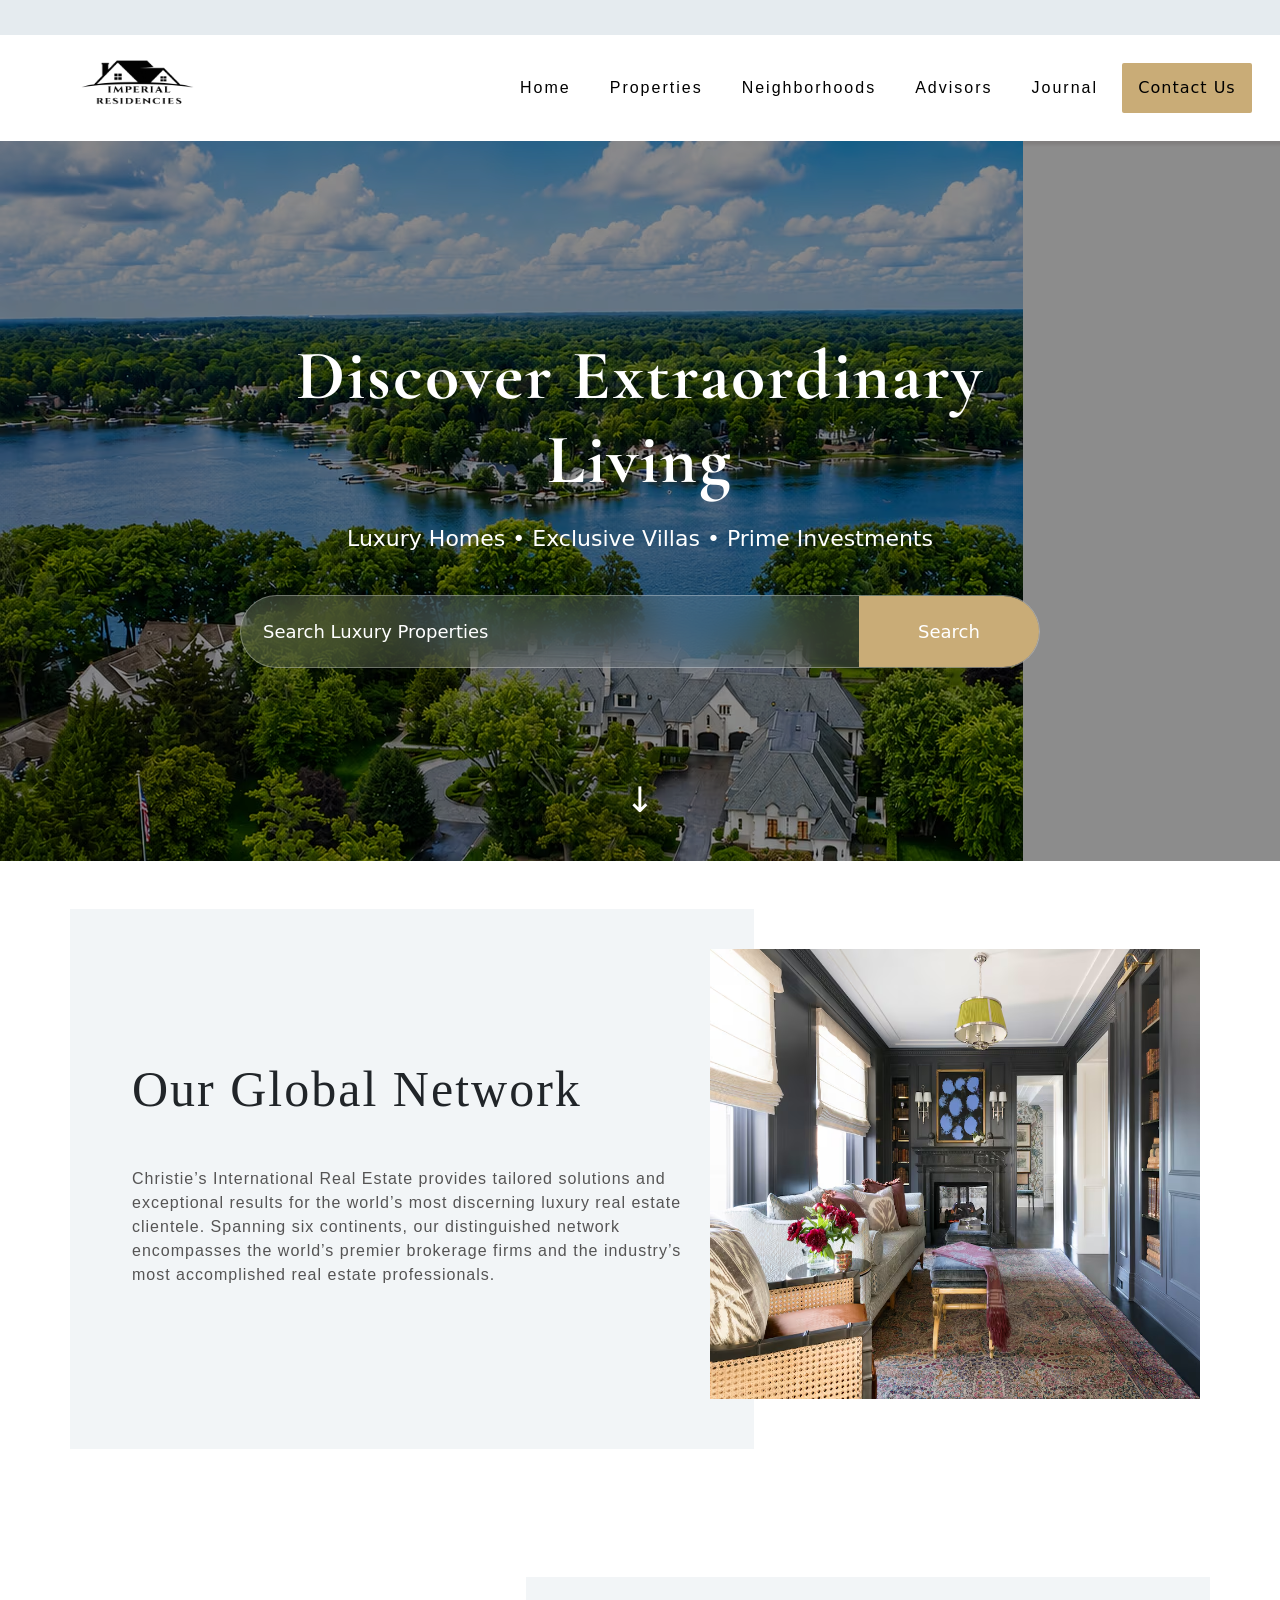
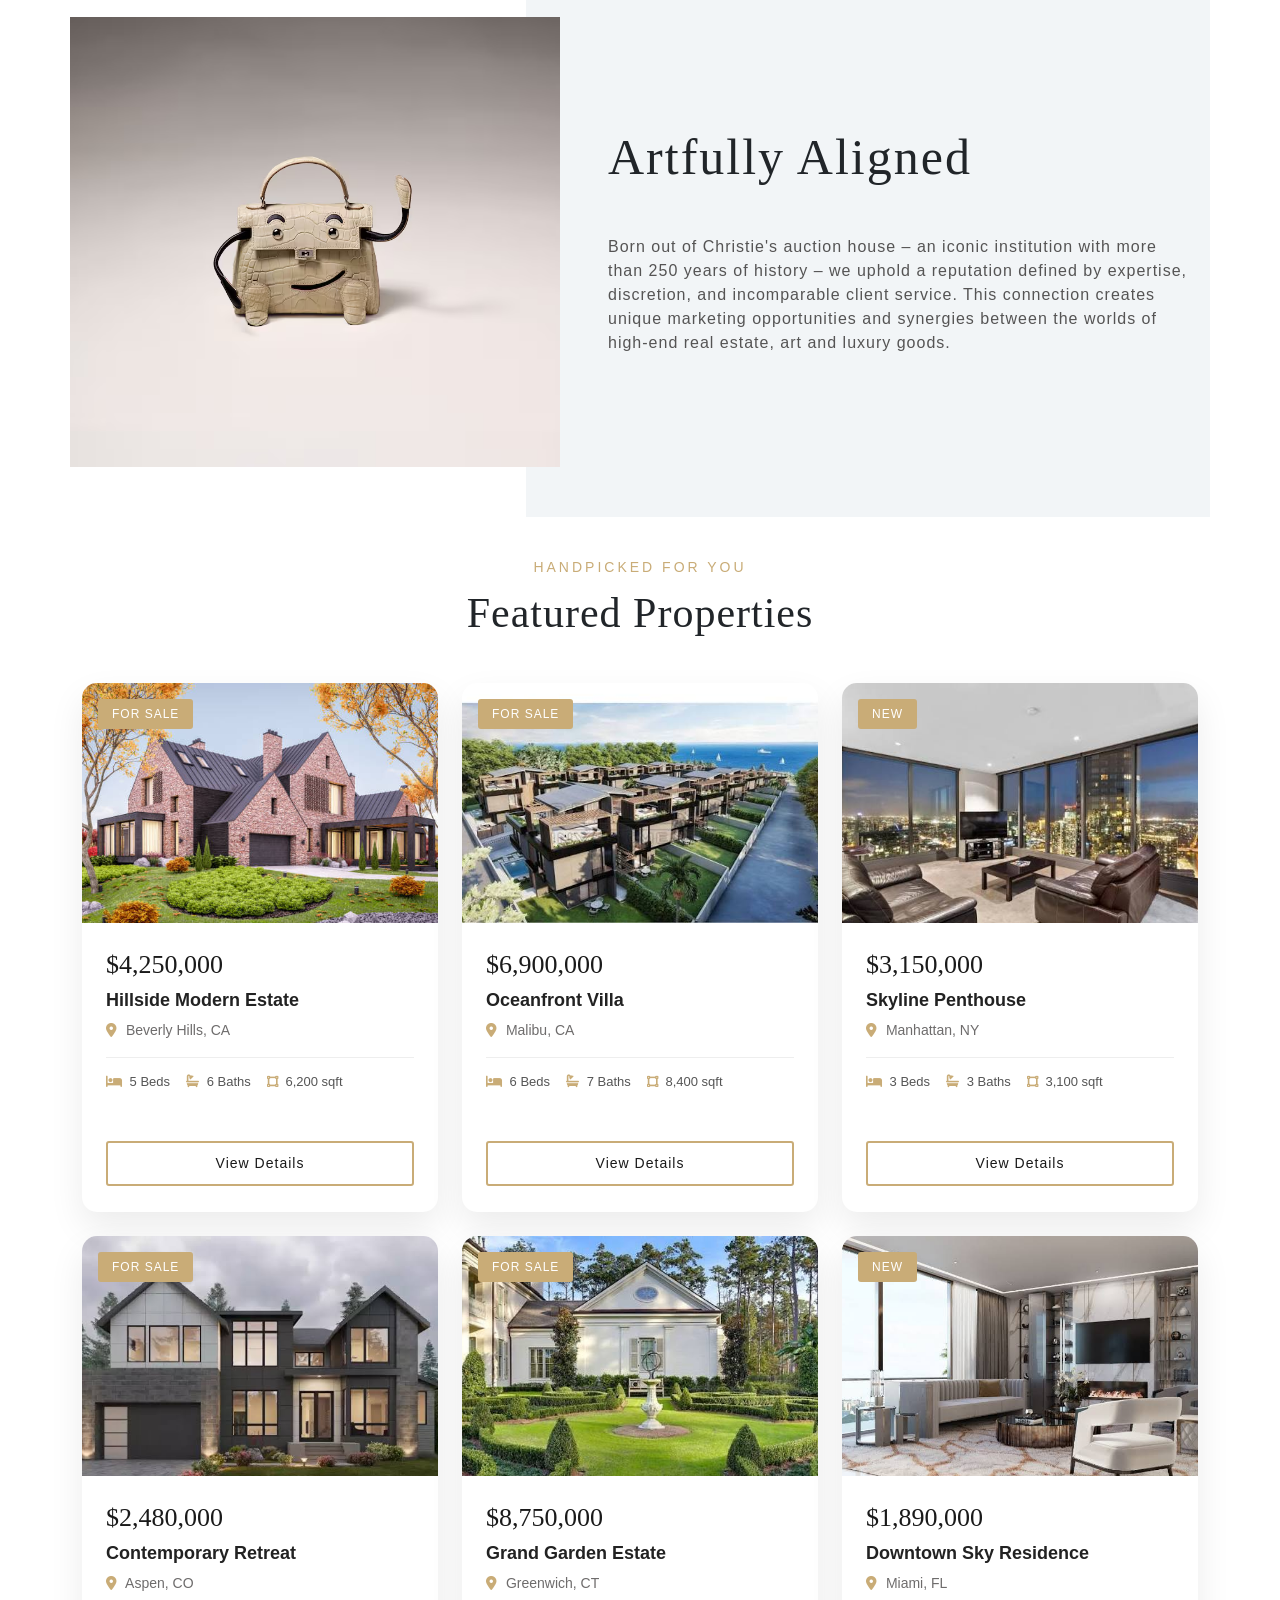
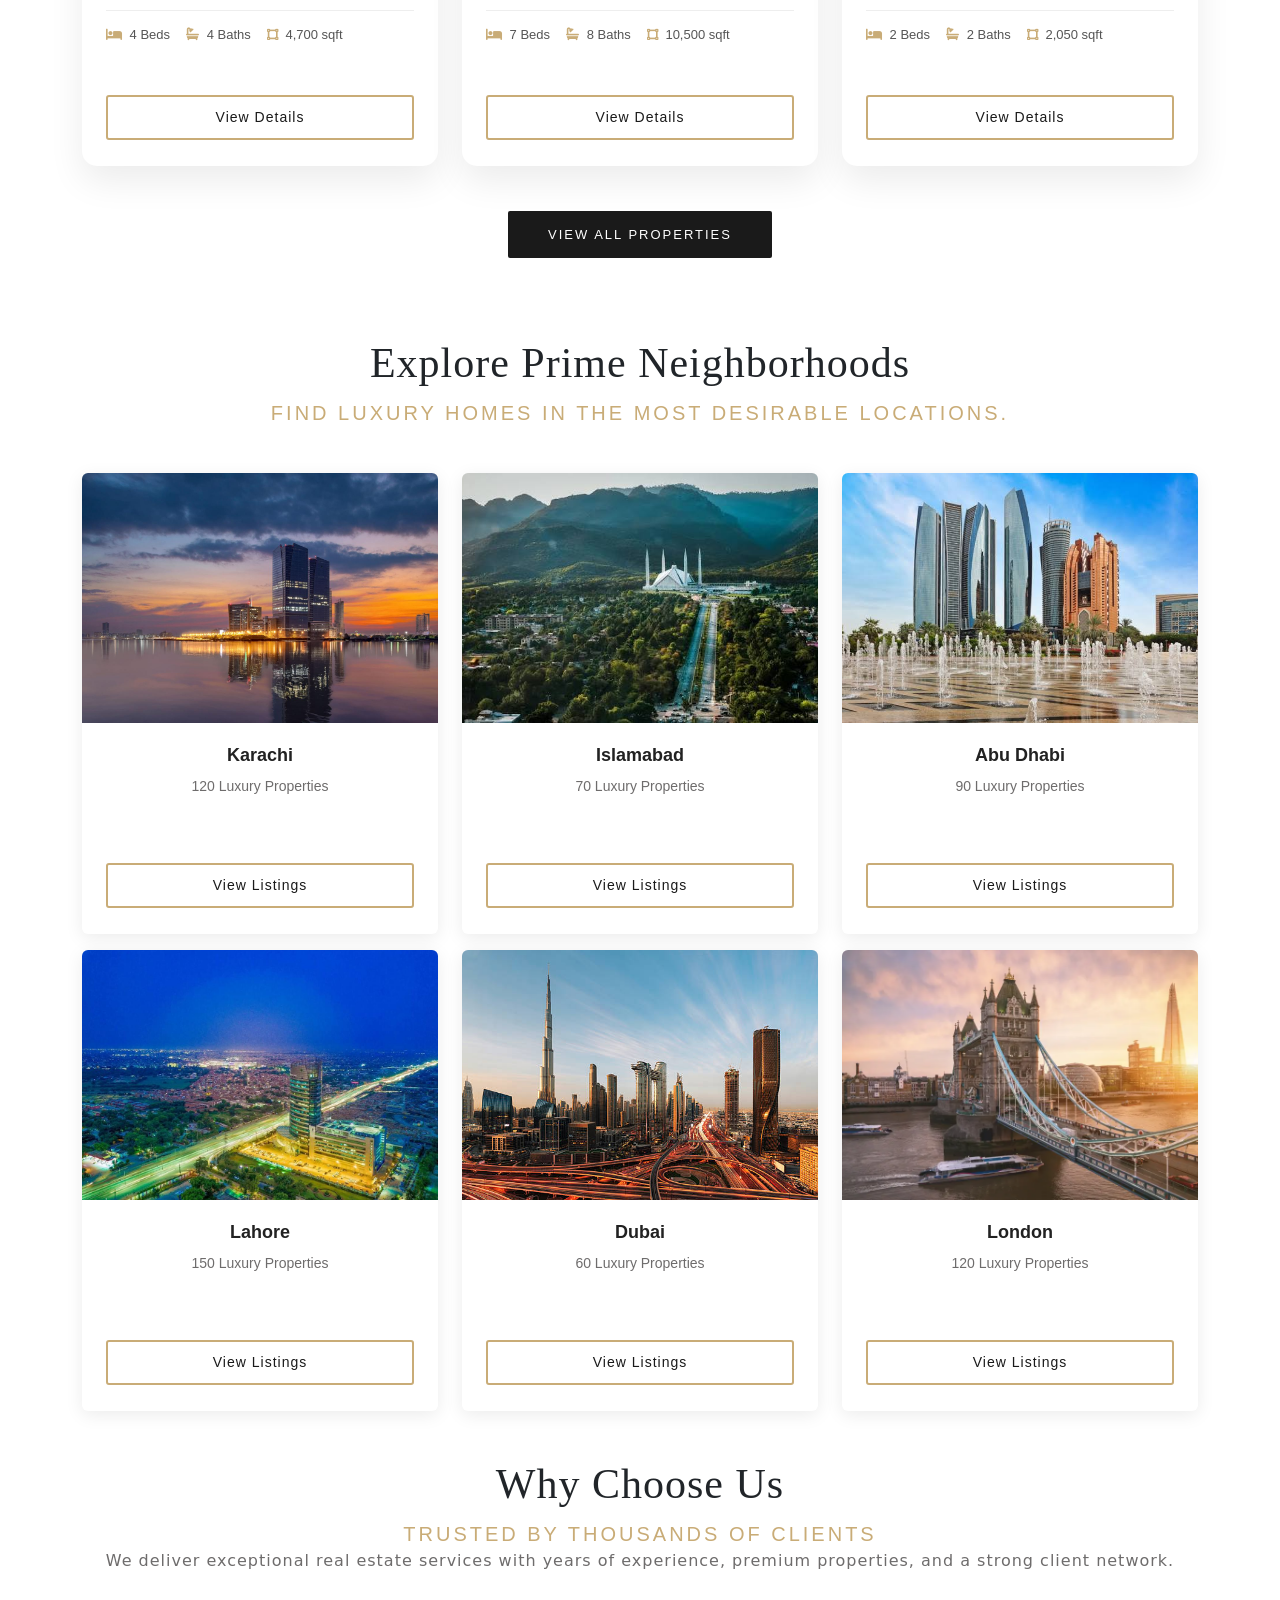
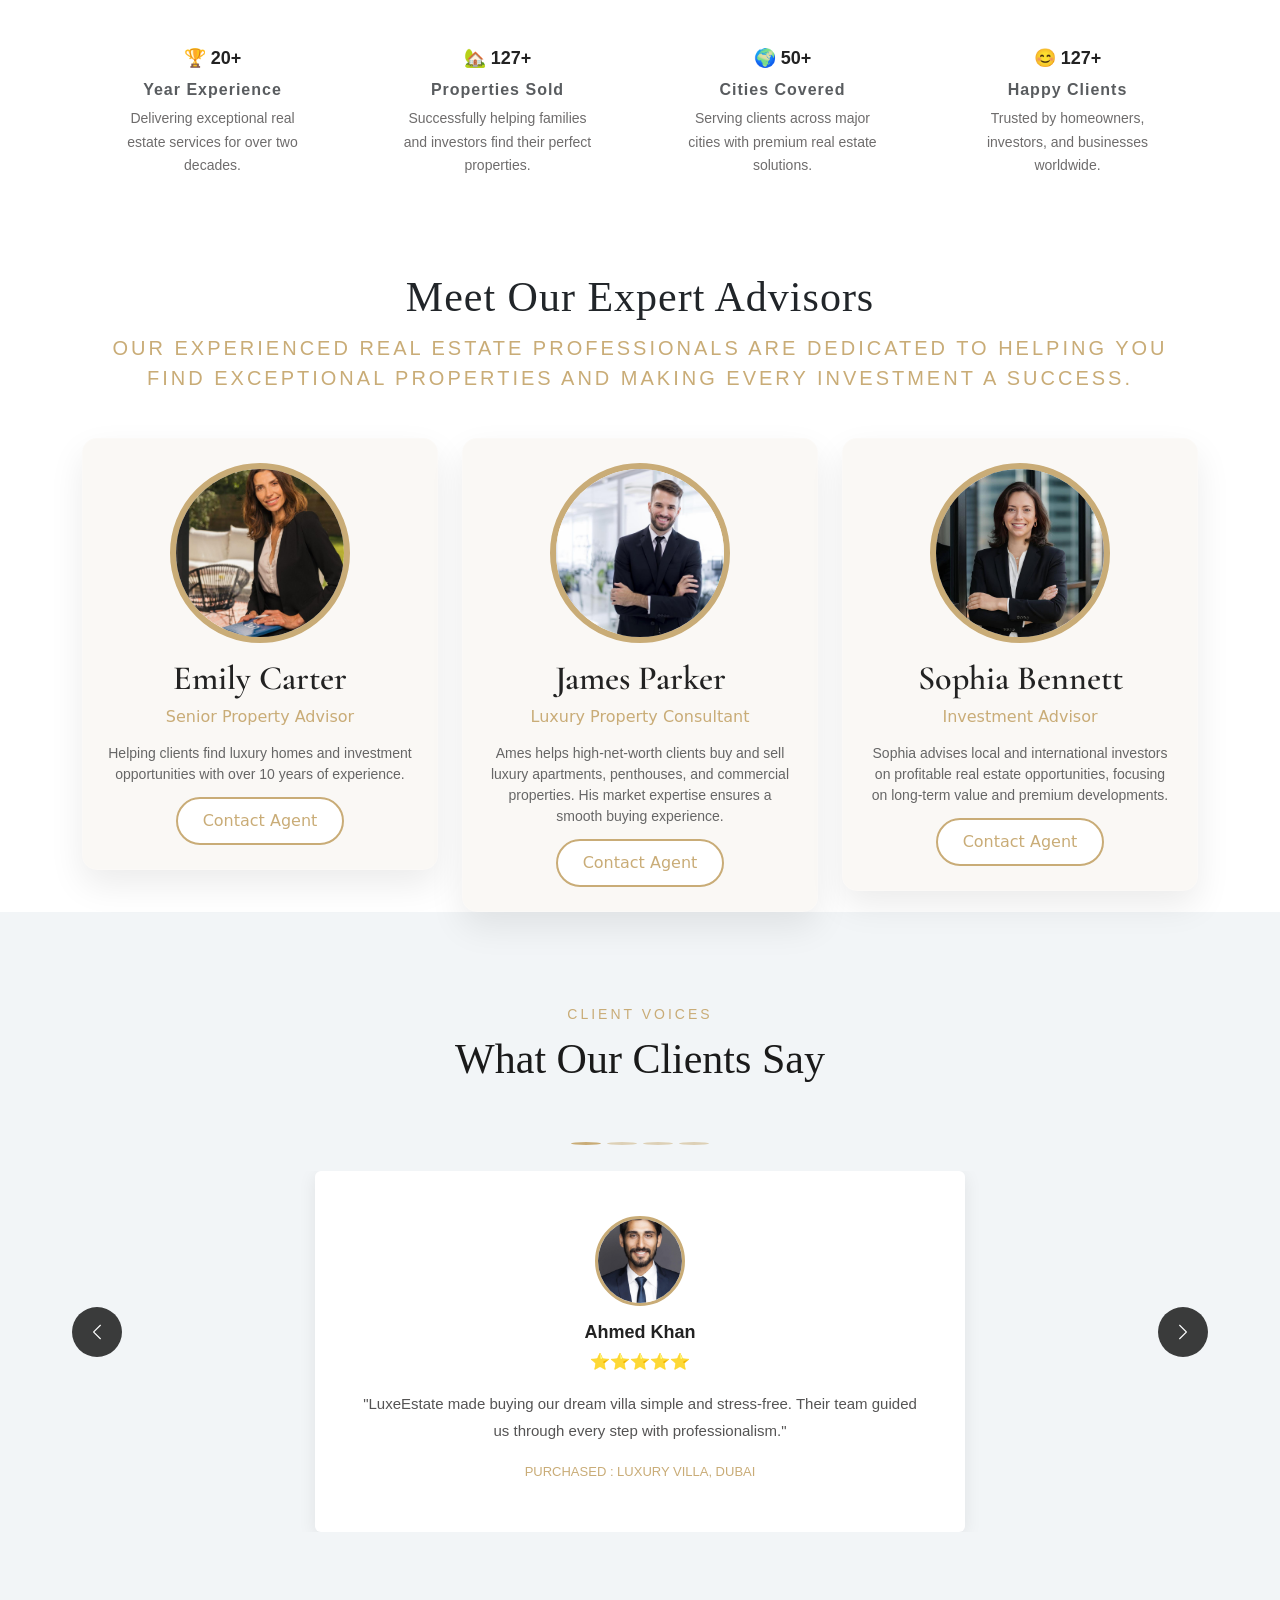
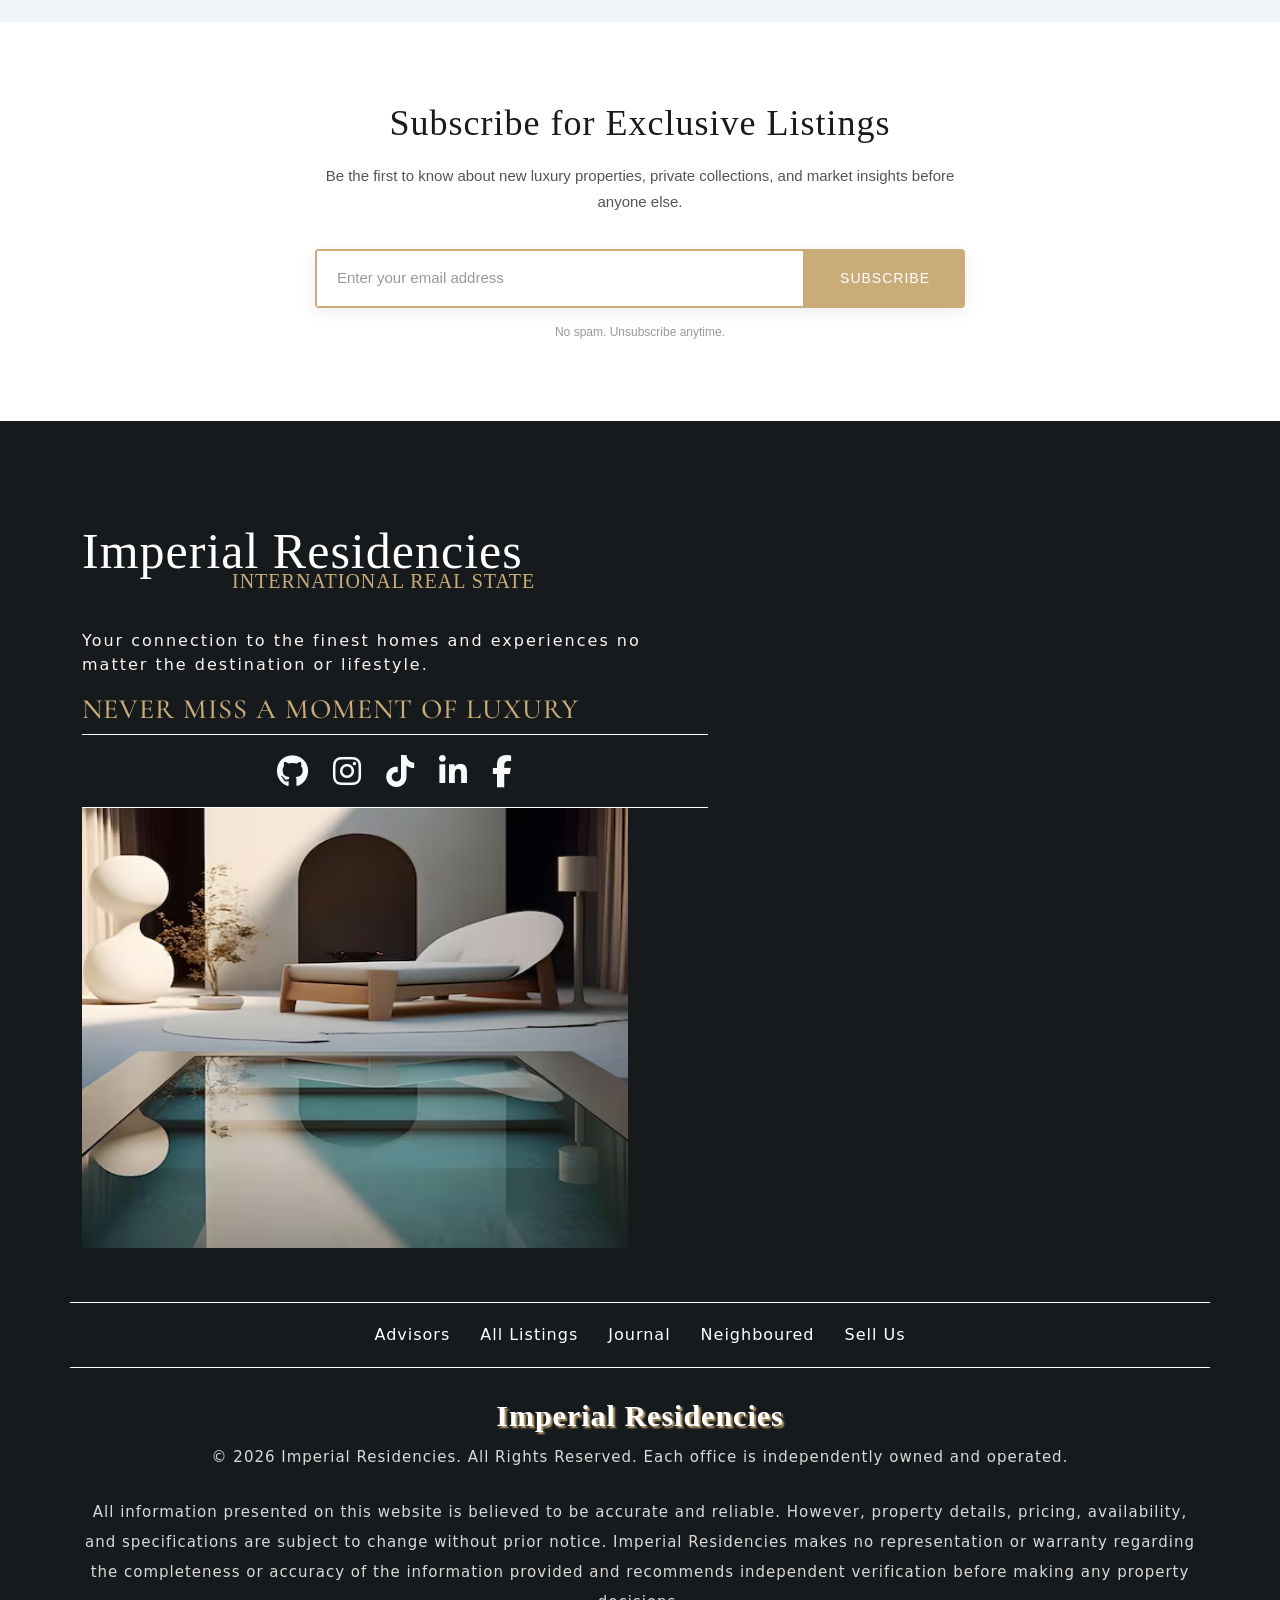
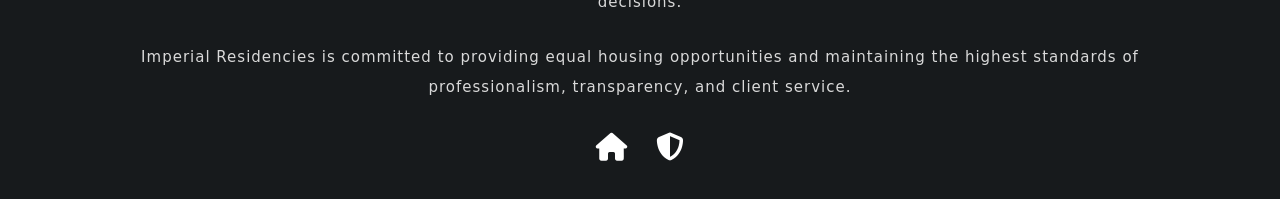
==== commit b6bedef8: "add more files" ====
--- a/index.html
+++ b/index.html
@@ -92,13 +92,14 @@
                         <a class="nav-link active text-black" aria-current="page" href="index.html">Home</a>
                     </li>
                     <li class="nav-item dropdown">
-                        <a class="nav-link dropdown-toggle text-black" href="properties.html" role="button"
-                            data-bs-toggle="dropdown" aria-expanded="false">
+                        <a class="nav-link text-black" href="properties.html">
                             Properties
                         </a>
+
                         <ul class="dropdown-menu">
                             <li><a class="dropdown-item" href="listing.html">All Listings</a></li>
-                            <li><a class="dropdown-item" href="privatecollection.html">Private Collection (off-market)</a></li>
+                            <li><a class="dropdown-item" href="privatecollection.html">Private Collection
+                                    (off-market)</a></li>
                             <li><a class="dropdown-item" href="sell.html">Sell With Us</a></li>
                         </ul>
                     </li>
@@ -138,11 +139,8 @@
                 <p>Luxury Homes • Exclusive Villas • Prime Investments</p>
 
                 <div class="search-box">
-
-                    <input type="text" placeholder="Search Luxury Properties">
-
-                    <button>Search</button>
-
+                    <input type="text" id="searchInput" placeholder="Search Luxury Properties">
+                    <button id="searchBtn">Search</button>
                 </div>
 
             </div>
@@ -991,7 +989,39 @@
 
 
 
-
+    <script>const searchInput = document.getElementById("searchInput");
+        const searchBtn = document.getElementById("searchBtn");
+
+        function searchProperties() {
+
+            const value = searchInput.value.toLowerCase().trim();
+
+            const cards = document.querySelectorAll(".property-card");
+
+            cards.forEach(card => {
+
+                const cardText = card.textContent.toLowerCase();
+
+                if (cardText.includes(value) || value === "") {
+                    card.parentElement.style.display = "block";
+                } else {
+                    card.parentElement.style.display = "none";
+                }
+
+            });
+        }
+
+        searchBtn.addEventListener("click", searchProperties);
+
+        searchInput.addEventListener("keyup", function (e) {
+
+            searchProperties(); // type karte hi search hoga
+
+            if (e.key === "Enter") {
+                e.preventDefault();
+            }
+
+        });</script>
     <script src="https://cdnjs.cloudflare.com/ajax/libs/popper.js/2.9.2/umd/popper.min.js"></script>
     <script src="https://cdnjs.cloudflare.com/ajax/libs/twitter-bootstrap/5.1.0/js/bootstrap.min.js"></script>
     <script src="script.js"></script>
--- a/style.css
+++ b/style.css
@@ -165,7 +165,31 @@
 }
 
 
-
+/* Hover par dropdown open */
+
+.nav-item.dropdown:hover .dropdown-menu{
+    display:block;
+    margin-top:0;
+}
+
+/* Arrow remove */
+
+.nav-link.dropdown-toggle::after{
+    display:none !important;
+}
+
+/* Dropdown hover */
+
+.dropdown-item:hover{
+    background:#c9ac77;
+    color:#fff;
+}
+
+.dropdown-item:focus,
+.dropdown-item:active{
+    background:#c9ac77 !important;
+    color:#fff !important;
+}
 .hero {
 
     position: relative;
@@ -709,47 +733,47 @@
 }
 
 /* neighboured section */
-.neighboured-hero{
-    position:relative;
-    height:60vh;
-    background:url("assests/neighbour\ hero\ img.jfif");
-    background-size:cover;
-    background-position:center;
-    display:flex;
-    justify-content:center;
-    align-items:center;
-    text-align:center;
-    overflow:hidden;
-}
-
-.neighbouredhero-overlay{
-    position:absolute;
-    inset:0;
-    background:rgba(0,0,0,.45);
-}
-
-.neighbouredhero-content{
-    position:relative;
-    z-index:2;
-    color:white;
-}
-
-.neighbouredhero-content h1{
-    font-size:70px;
-    font-family:'Cormorant Garamond',serif;
-}
-
-.neighbouredhero-content p{
-    width:650px;
-    max-width:90%;
-    margin:auto;
-    font-size:18px;
-}
-
-.neighbouredhero-content .eyebrow{
-    color:#c9ac77;
-    letter-spacing:4px;
-    text-transform:uppercase;
+.neighboured-hero {
+    position: relative;
+    height: 60vh;
+    background: url("assests/neighbour\ hero\ img.jfif");
+    background-size: cover;
+    background-position: center;
+    display: flex;
+    justify-content: center;
+    align-items: center;
+    text-align: center;
+    overflow: hidden;
+}
+
+.neighbouredhero-overlay {
+    position: absolute;
+    inset: 0;
+    background: rgba(0, 0, 0, .45);
+}
+
+.neighbouredhero-content {
+    position: relative;
+    z-index: 2;
+    color: white;
+}
+
+.neighbouredhero-content h1 {
+    font-size: 70px;
+    font-family: 'Cormorant Garamond', serif;
+}
+
+.neighbouredhero-content p {
+    width: 650px;
+    max-width: 90%;
+    margin: auto;
+    font-size: 18px;
+}
+
+.neighbouredhero-content .eyebrow {
+    color: #c9ac77;
+    letter-spacing: 4px;
+    text-transform: uppercase;
 }
 
 .neighboured-section {
@@ -796,44 +820,46 @@
     height: 280px;
     overflow: hidden;
 }
-.neighboured-img-wrap img{
-
-    width:100%;
-
-    height:100%;
-
-    object-fit:cover;
-
-    transition:.7s;
-
-}
-
-.neighboured-card:hover img{
-
-    transform:scale(1.1);
-
-}
-.neighboured-img-wrap::after{
-
-content:"";
-
-position:absolute;
-
-inset:0;
-
-background:linear-gradient(to top,
-rgba(0,0,0,.70),
-rgba(0,0,0,.10));
-
-opacity:0;
-
-transition:.5s;
-
-}
-
-.neighboured-card:hover .neighboured-img-wrap::after{
-
-opacity:1;
+
+.neighboured-img-wrap img {
+
+    width: 100%;
+
+    height: 100%;
+
+    object-fit: cover;
+
+    transition: .7s;
+
+}
+
+.neighboured-card:hover img {
+
+    transform: scale(1.1);
+
+}
+
+.neighboured-img-wrap::after {
+
+    content: "";
+
+    position: absolute;
+
+    inset: 0;
+
+    background: linear-gradient(to top,
+            rgba(0, 0, 0, .70),
+            rgba(0, 0, 0, .10));
+
+    opacity: 0;
+
+    transition: .5s;
+
+}
+
+.neighboured-card:hover .neighboured-img-wrap::after {
+
+    opacity: 1;
 
 }
 
@@ -865,24 +891,26 @@
 .neighboured-card:hover .neighboured-img-wrap {
     transform: scale(1.08);
 }
-.neighbour-info{
-    display:flex;
-    justify-content:space-between;
-    margin:18px 0;
-    font-size:14px;
-    color:#666;
-}
-
-.neighbour-info i{
-    color:#c9ac77;
-    margin-right:5px;
-}
-
-.neighboured-text{
-    min-height:72px;
-    line-height:1.7;
-    color:#666;
-}
+
+.neighbour-info {
+    display: flex;
+    justify-content: space-between;
+    margin: 18px 0;
+    font-size: 14px;
+    color: #666;
+}
+
+.neighbour-info i {
+    color: #c9ac77;
+    margin-right: 5px;
+}
+
+.neighboured-text {
+    min-height: 72px;
+    line-height: 1.7;
+    color: #666;
+}
+
 .neighboured-text {
     color: rgb(110, 108, 108);
     font-size: 14px;
@@ -917,11 +945,11 @@
     display: none;
 }
 
-.location-tag{
+.location-tag {
     position: absolute;
     top: 15px;
     left: 15px;
-    background: rgba(0,0,0,0.65);
+    background: rgba(0, 0, 0, 0.65);
     color: #fff;
     padding: 8px 16px;
     border-radius: 30px;
@@ -934,9 +962,10 @@
     backdrop-filter: blur(6px);
 }
 
-.location-tag i{
+.location-tag i {
     color: #c9ac77;
 }
+
 /* agent/advisors sec */
 .agent-card {
     background: rgba(255, 255, 255, .08);
@@ -2439,7 +2468,7 @@
 textarea.form-control {
     height: 180px !important;
     padding-top: 20px;
-   
+
 }
 
 /*==============================
@@ -2469,78 +2498,2293 @@
     color: #d6d6d6;
 
 }
-.sell-btn{
-    display:inline-block;
-    padding:16px 42px;
+
+.sell-btn {
+    display: inline-block;
+    padding: 16px 42px;
+    background: #c9ac77;
+    color: #fff;
+    border: none;
+    text-decoration: none;
+    cursor: pointer;
+    transition: .3s;
+}
+
+.sell-btn:hover {
+    background: #000;
+    color: #fff;
+}
+
+/*==============================
+RESPONSIVE
+==============================*/
+
+@media(max-width:992px) {
+
+    .sell-title {
+
+        font-size: 48px;
+
+    }
+
+    .section-title {
+
+        font-size: 38px;
+
+    }
+
+    .sell-text {
+
+        width: 100%;
+
+    }
+
+    .sell-cta p {
+
+        width: 100%;
+
+    }
+
+}
+
+@media(max-width:576px) {
+
+    .sell-title {
+
+        font-size: 34px;
+
+    }
+
+    .section-title {
+
+        font-size: 30px;
+
+    }
+
+    .sell-btn {
+
+        width: 100%;
+        text-align: center;
+
+    }
+
+    .process-card {
+
+        margin-bottom: 20px;
+
+    }
+
+}
+
+/* journal page */
+
+
+/* =========================
+   JOURNAL HERO
+========================= */
+
+.journal-hero{
+    background-color: #171a1c;
+    padding: 70px 0 50px;
+    text-align: center;
+    height: 60vh;
+    
+     display: flex;
+    justify-content: center;   /* Horizontal center */
+    align-items: center;       /* Vertical center */
+
+    text-align: center;
+}
+
+.journal-small-title{
+    color: #c9ac77;
+    letter-spacing: 3px;
+    text-transform: uppercase;
+    font-size: 13px;
+    font-family: sans-serif;
+    margin-bottom: 10px;
+    display: block;
+}
+
+.journal-hero h1{
+    color: #fff;
+    font-family: 'Times New Roman', Times, serif;
+    font-size: 44px;
+    letter-spacing: 1px;
+    margin-bottom: 10px;
+}
+
+.hero-text{
+    color: #cfcfcf;
+    font-size: 14px;
+    font-family: sans-serif;
+    max-width: 700px;
+    margin: 0 auto;
+    line-height: 1.8;
+}
+
+@media(max-width:768px){
+
+    .journal-hero{
+        padding: 60px 20px 40px;
+    }
+
+    .journal-hero h1{
+        font-size: 34px;
+    }
+
+    .hero-text{
+        font-size: 13px;
+    }
+}
+
+
+
+/* =========================
+       SEARCH BOX
+========================= */
+
+
+/* =========================
+   JOURNAL SEARCH BAR
+========================= */
+
+
+.journal-search-box {
+
+    display: flex;
+    justify-content: center;
+
+}
+
+
+
+.journal-search-wrapper {
+
+    width: 70%;
+    position: relative;
+
+}
+
+
+
+.journal-search-wrapper i {
+
+    position: absolute;
+    left: 25px;
+    top: 50%;
+    transform: translateY(-50%);
+
+    color: #c9ac77;
+    font-size: 18px;
+
+}
+
+
+
+.journal-search-wrapper input {
+
+
+    width: 100%;
+    height: 60px;
+
+    border: 1px solid #c9ac77;
+
+    padding: 0 25px 0 60px;
+
+    font-size: 16px;
+
+    font-family: 'Jost', sans-serif;
+
+    outline: none;
+
+    background: white;
+
+    transition: .4s;
+
+}
+
+
+
+.journal-search-wrapper input::placeholder {
+
+    color: #999;
+    letter-spacing: 1px;
+
+}
+
+
+
+.journal-search-wrapper input:focus {
+
+    border-color: #111;
+
+    box-shadow:
+        0 10px 30px rgba(201, 172, 119, .25);
+
+}
+
+
+
+
+
+@media(max-width:768px) {
+
+    .journal-search-wrapper {
+
+        width: 100%;
+
+    }
+
+}
+
+
+
+
+/* =========================
+      CATEGORY BUTTONS
+========================= */
+
+
+.category-buttons button {
+
+
+    background: white;
+    border: 1px solid #c9ac77;
+    padding: 12px 30px;
+    margin: 5px;
+    color: #333;
+    cursor: pointer;
+    transition: .4s;
+
+
+}
+
+
+
+.category-buttons button:hover {
+
+
+    background: #c9ac77;
+    color: white;
+
+
+}
+
+
+
+
+
+
+
+/* =========================
+      JOURNAL CARDS
+========================= */
+
+
+.journal-card {
+
+
+    background: white;
+    border: 1px solid #eeeeee;
+    height: 100%;
+    overflow: hidden;
+    transition: .4s;
+
+
+}
+
+
+
+.journal-card:hover {
+
+
+    transform: translateY(-12px);
+    box-shadow: 0 20px 40px rgba(0, 0, 0, .12);
+
+
+}
+
+
+
+
+.journal-img {
+
+
+    width: 100%;
+    height: 320px;
+    object-fit: cover;
+
+}
+
+
+
+
+
+/* Card Content */
+
+
+.journal-card-content {
+
+
+    padding: 30px;
+
+
+}
+
+
+
+.journal-category {
+
+
+    color: #c9ac77;
+    letter-spacing: 3px;
+    font-size: 12px;
+
+}
+
+
+
+.journal-card h3 {
+
+
+    font-size: 28px;
+    margin: 15px 0;
+
+}
+
+
+
+.journal-card p {
+
+
+    color: #777;
+    line-height: 1.7;
+
+}
+
+
+
+
+
+/* Read Button */
+
+
+.read-btn {
+
+
+    display: inline-block;
+    margin-top: 15px;
+    text-decoration: none;
+    color: #222;
+    border-bottom: 1px solid #c9ac77;
+    padding-bottom: 6px;
+    transition: .3s;
+
+
+}
+
+
+
+.read-btn:hover {
+
+
+    color: #c9ac77;
+
+}
+
+
+
+
+
+
+
+/* =========================
+       LOAD MORE BUTTON
+========================= */
+
+
+.load-btn {
+
+
+    background: #c9ac77;
+    color: white;
+    border: none;
+    padding: 15px 40px;
+    transition: .4s;
+
+
+}
+
+
+
+.load-btn:hover {
+
+    background: #111;
+
+
+
+}
+
+
+
+
+
+
+
+/* =========================
+       LUXURY BANNER
+========================= */
+
+
+.journal-banner {
+
+
+    background: #868585;
+    color: white;
+    padding: 100px 20px;
+
+
+}
+
+
+
+.journal-banner h2 {
+
+
+    font-size: 45px;
+    margin-bottom: 20px;
+
+
+}
+
+
+
+.journal-banner p {
+
+
+    color: #ddd;
+    font-size: 18px;
+
+
+}
+
+
+
+
+
+
+
+
+/* =========================
+       IMAGE EFFECT
+========================= */
+
+
+.journal-card img {
+
+
+    transition: .5s;
+
+
+}
+
+
+.journal-card:hover img {
+
+
+    transform: scale(1.08);
+
+
+}
+
+
+
+
+
+
+/* =========================
+       RESPONSIVE
+========================= */
+
+
+@media(max-width:768px) {
+
+
+
+    .journal-hero {
+
+        padding: 80px 20px;
+
+    }
+
+
+
+    .journal-hero h1 {
+
+        font-size: 38px;
+
+    }
+
+
+
+    .journal-banner h2 {
+
+        font-size: 32px;
+
+    }
+
+
+
+}
+
+/* journal-detail  */
+.detail-hero {
+
+    padding: 100px 20px;
+    background: #f8f5ef;
+
+}
+
+
+
+.detail-hero h1 {
+
+    font-family: "Times New Roman", serif;
+    font-size: 55px;
+    margin: 20px 0;
+
+}
+
+
+
+.detail-hero p {
+
+    color: #c9ac77;
+    letter-spacing: 3px;
+
+}
+
+
+
+
+
+.detail-image {
+
+    width: 100%;
+    height: 600px;
+    object-fit: cover;
+    margin-bottom: 40px;
+
+}
+
+
+
+.article-content {
+
+    font-size: 18px;
+    line-height: 2;
+    color: #555;
+
+}
+
+
+
+.article-content p {
+
+    margin-bottom: 25px;
+
+}
+
+/* =========================
+   JOURNAL — ADVANCED FEATURES
+========================= */
+
+.journal-img-wrap {
+    position: relative;
+    overflow: hidden;
+}
+
+.journal-bookmark-btn {
+    position: absolute;
+    top: 14px;
+    right: 14px;
+    width: 42px;
+    height: 42px;
+    border-radius: 50%;
+    border: none;
+    background: rgba(0, 0, 0, .45);
+    color: #fff;
+    backdrop-filter: blur(4px);
+    display: flex;
+    align-items: center;
+    justify-content: center;
+    font-size: 16px;
+    cursor: pointer;
+    transition: .3s ease;
+    z-index: 2;
+}
+
+.journal-bookmark-btn:hover {
+    background: #c9ac77;
+    transform: scale(1.08);
+}
+
+.journal-bookmark-btn.is-active {
+    background: #c9ac77;
+    color: #fff;
+}
+
+.bookmark-filter-btn {
+    background: white;
+    border: 1px solid #c9ac77;
+    padding: 12px 28px;
+    margin: 5px;
+    color: #333;
+    cursor: pointer;
+    transition: .4s;
+}
+
+.bookmark-filter-btn i {
+    color: #c9ac77;
+    margin-right: 6px;
+    transition: .3s;
+}
+
+.bookmark-filter-btn:hover,
+.bookmark-filter-btn.is-active {
+    background: #c9ac77;
+    color: #fff;
+}
+
+.bookmark-filter-btn.is-active i,
+.bookmark-filter-btn:hover i {
+    color: #fff;
+}
+
+.category-buttons button.active {
+    background: #c9ac77;
+    color: #fff;
+}
+
+.journal-toolbar .results-text {
+    color: #777;
+    font-family: 'Jost', sans-serif;
+    font-size: 14px;
+}
+
+.journal-sort-select {
+    border: 1px solid #c9ac77;
+    background: #fff;
+    color: #333;
+    font-family: 'Jost', sans-serif;
+    font-size: 14px;
+    padding: 10px 16px;
+    border-radius: 4px;
+    cursor: pointer;
+}
+
+.journal-sort-select:focus {
+    outline: none;
+    border-color: #111;
+}
+
+.journal-meta {
+    display: flex;
+    gap: 18px;
+    font-size: 13px;
+    color: #999;
+    border-top: 1px solid #eee;
+    padding-top: 14px;
+    margin-top: 6px;
+    margin-bottom: 10px;
+    font-family: sans-serif;
+}
+
+.journal-meta i {
+    color: #c9ac77;
+    margin-right: 5px;
+}
+
+.journal-card mark {
+    background: rgba(201, 172, 119, .35);
+    color: inherit;
+    padding: 0 2px;
+}
+
+.no-results {
+    text-align: center;
+    padding: 60px 20px;
+    color: #777;
+    font-family: 'Jost', sans-serif;
+}
+
+.journal-fade-item {
+    opacity: 0;
+    transform: translateY(30px);
+    transition: opacity .6s ease, transform .6s ease;
+}
+
+.journal-fade-item.is-visible {
+    opacity: 1;
+    transform: translateY(0);
+}
+
+@media (prefers-reduced-motion: reduce) {
+    .journal-fade-item {
+        opacity: 1;
+        transform: none;
+        transition: none;
+    }
+}
+
+@media (max-width: 576px) {
+    .journal-toolbar {
+        flex-direction: column;
+        align-items: flex-start !important;
+    }
+}
+
+/* =========================
+   JOURNAL DETAIL PAGE
+========================= */
+
+.detail-hero {
+    padding: 90px 20px 70px;
+    background: #f8f5ef;
+    position: relative;
+    background-size: cover;
+    background-position: center;
+    transition: background-image .3s ease;
+}
+
+.detail-hero--image {
+    background-color: #171a1c;
+}
+
+.detail-hero--image .journal-small-title,
+.detail-hero--image h1 {
+    color: #fff;
+}
+
+.detail-hero--image .detail-breadcrumb,
+.detail-hero--image .detail-breadcrumb a {
+    color: #eee;
+}
+
+.detail-hero--image .detail-breadcrumb i {
+    color: #c9ac77;
+}
+
+.detail-breadcrumb {
+    font-family: sans-serif;
+    font-size: 13px;
+    color: #777;
+    margin-bottom: 22px;
+    letter-spacing: .5px;
+}
+
+.detail-breadcrumb a {
+    color: inherit;
+    text-decoration: none;
+}
+
+.detail-breadcrumb a:hover {
+    color: #c9ac77;
+}
+
+.detail-breadcrumb i {
+    color: #c9ac77;
+    margin: 0 8px;
+    font-size: 11px;
+}
+
+.detail-category-pill {
+    display: inline-block;
+    background: #c9ac77;
+    color: #fff;
+    font-family: sans-serif;
+    font-size: 12px;
+    letter-spacing: 2px;
+    text-transform: uppercase;
+    padding: 6px 18px;
+    border-radius: 20px;
+    margin-top: 10px;
+}
+
+.detail-meta {
+    display: flex;
+    justify-content: center;
+    gap: 24px;
+    margin-top: 20px;
+    font-family: sans-serif;
+    font-size: 14px;
+    color: #ddd;
+    flex-wrap: wrap;
+}
+
+.detail-hero:not(.detail-hero--image) .detail-meta {
+    color: #666;
+}
+
+.detail-meta i {
+    color: #c9ac77;
+    margin-right: 6px;
+}
+
+.detail-actions {
+    display: flex;
+    gap: 18px;
+    align-items: center;
+    margin-top: 30px;
+    flex-wrap: wrap;
+}
+
+.detail-back-btn {
+    display: inline-flex;
+    align-items: center;
+    gap: 8px;
+    color: #1a1a1a;
+    text-decoration: none;
+    border-bottom: 1px solid #c9ac77;
+    padding-bottom: 4px;
+    font-family: sans-serif;
+    letter-spacing: .5px;
+    transition: color .3s ease;
+}
+
+.detail-back-btn:hover {
+    color: #c9ac77;
+}
+
+.lux-btn {
+    display: inline-block;
+    background: #1a1a1a;
+    color: #fff;
+    text-decoration: none;
+    padding: 14px 36px;
+    letter-spacing: 2px;
+    text-transform: uppercase;
+    font-size: 13px;
+    border-radius: 2px;
+    font-family: sans-serif;
+    transition: background .3s ease;
+}
+
+.lux-btn:hover {
+    background: #c9ac77;
+    color: #fff;
+}
+
+.related-section {
+    background: #F2F5F7;
+}
+
+@media(max-width: 576px) {
+    .detail-hero h1 {
+        font-size: 34px;
+    }
+
+    .detail-meta {
+        gap: 14px;
+        font-size: 13px;
+    }
+
+    .detail-actions {
+        flex-direction: column;
+        align-items: flex-start;
+    }
+}
+
+/* =========================
+   PROPERTIES PAGE — ADVANCED FEATURES
+========================= */
+
+.prop-fav-btn {
+    position: absolute;
+    top: .9rem;
+    right: .9rem;
+    width: 38px;
+    height: 38px;
+    border-radius: 50%;
+    border: none;
+    background: rgba(0, 0, 0, .45);
+    color: #fff;
+    backdrop-filter: blur(4px);
+    display: flex;
+    align-items: center;
+    justify-content: center;
+    font-size: 15px;
+    cursor: pointer;
+    transition: .3s ease;
+    z-index: 2;
+}
+
+.prop-fav-btn:hover {
+    background: #c9ac77;
+    transform: scale(1.08);
+}
+
+.prop-fav-btn.is-active {
+    background: #c9ac77;
+    color: #fff;
+}
+
+/* when both tag + fav button are present, keep fav button clear of the index number */
+.prop-index {
+    top: .9rem;
+}
+
+.prop-fav-btn {
+    top: 3.1rem;
+}
+
+.favorites-filter-btn {
+    border: 1px solid var(--charcoal);
+    background: #fff;
+    color: var(--charcoal);
+    padding: .55rem 1.2rem;
+    font-size: .8rem;
+    letter-spacing: .05em;
+    border-radius: 4px;
+    cursor: pointer;
+    font-family: 'Jost', sans-serif;
+    transition: .3s ease;
+}
+
+.favorites-filter-btn i {
+    color: #c9ac77;
+    margin-right: 6px;
+    transition: .3s ease;
+}
+
+.favorites-filter-btn:hover,
+.favorites-filter-btn.is-active {
+    background: var(--charcoal);
+    color: #fff;
+}
+
+.favorites-filter-btn:hover i,
+.favorites-filter-btn.is-active i {
+    color: #c9ac77;
+}
+
+/* Active filter chips */
+.active-chips {
+    display: none;
+    flex-wrap: wrap;
+    gap: 10px;
+    padding-top: 1rem;
+}
+
+.filter-chip {
+    display: inline-flex;
+    align-items: center;
+    gap: 8px;
+    background: var(--stone);
+    border: 1px solid var(--line);
+    color: var(--charcoal);
+    font-family: 'Jost', sans-serif;
+    font-size: .78rem;
+    padding: .4rem .8rem;
+    border-radius: 20px;
+    cursor: pointer;
+    transition: .3s ease;
+}
+
+.filter-chip:hover {
+    background: #c9ac77;
+    color: #fff;
+    border-color: #c9ac77;
+}
+
+.filter-chip i {
+    font-size: .7rem;
+}
+
+@media(max-width: 576px) {
+    .filter-bar {
+        flex-direction: column;
+        align-items: stretch;
+    }
+
+    .filter-bar select,
+    .filter-bar input,
+    .filter-apply-btn,
+    .favorites-filter-btn {
+        width: 100%;
+    }
+}
+
+/* ==========================================
+CONTACT HERO
+========================================== */
+
+.contact-hero{
+    position: relative;
+    background: url("assests/contact\ hero\ img.jpg") center center/cover no-repeat;
+    min-height: 90vh;
+    display: flex;
+    align-items: center;
+    justify-content: center;
+}
+
+.contact-hero .hero-overlay{
+    position:absolute;
+    inset:0;
+    background:rgba(0,0,0,.55);
+}
+
+.contact-hero .hero-content{
+    position:relative;
+    z-index:2;
+    max-width:850px;
+    margin:auto;
+    text-align:center;
+}
+
+.contact-hero h1{
+    color:#fff;
+    font-size:65px;
+    font-family:"Times New Roman",serif;
+    margin-bottom:20px;
+    letter-spacing:1px;
+}
+
+.contact-hero p{
+    color:#ddd;
+    font-size:18px;
+    line-height:32px;
+    margin-bottom:40px;
+}
+
+.contact-hero .hero-btn{
+    background:#c9ac77;
+    color:#fff;
+    padding:16px 45px;
+    border-radius:0;
+    font-weight:600;
+    letter-spacing:2px;
+    text-transform:uppercase;
+    transition:.4s;
+}
+
+.contact-hero .hero-btn:hover{
+    background:#fff;
+    color:#111;
+}
+
+/* ==========================================
+CONTACT INFO
+========================================== */
+
+.contact-info{
+    background:#f8f6f2;
+    padding:100px 0;
+}
+
+.contact-info .info-card{
+    background:#fff;
+    padding:45px 30px;
+    text-align:center;
+    border:1px solid #ebe7df;
+    transition:.4s;
+    height:100%;
+}
+
+.contact-info .info-card:hover{
+    transform:translateY(-10px);
+    border-color:#c9ac77;
+    box-shadow:0 18px 40px rgba(0,0,0,.08);
+}
+
+.contact-info .info-card i{
+    width:75px;
+    height:75px;
+    background:#c9ac77;
+    color:#fff;
+    border-radius:50%;
+    line-height:75px;
+    font-size:28px;
+    margin-bottom:25px;
+}
+
+.contact-info .info-card h4{
+    font-family:"Times New Roman",serif;
+    font-size:28px;
+    margin-bottom:18px;
+    color:#111;
+}
+
+.contact-info .info-card p{
+    color:#666;
+    font-size:16px;
+    line-height:28px;
+    margin:0;
+}
+
+/* ==========================================
+CONTACT FORM
+========================================== */
+
+.contact-form-section{
+    padding:110px 0;
+    background:#fff;
+}
+
+.contact-form-section .small-title{
+    color:#c9ac77;
+    letter-spacing:3px;
+    font-size:14px;
+    font-weight:700;
+    display:block;
+    margin-bottom:15px;
+}
+
+.contact-form-section h2{
+    font-family:"Times New Roman",serif;
+    font-size:50px;
+    color:#111;
+    margin-bottom:25px;
+}
+
+.contact-form-section p{
+    color:#666;
+    line-height:30px;
+    margin-bottom:30px;
+}
+
+.contact-list{
+    padding:0;
+    margin:0;
+    list-style:none;
+}
+
+.contact-list li{
+    margin-bottom:18px;
+    font-size:17px;
+    color:#444;
+}
+
+.contact-list li i{
+    color:#c9ac77;
+    margin-right:12px;
+}
+
+.contact-form-section form{
+    background:#f8f6f2;
+    padding:45px;
+    border:1px solid #ebe7df;
+}
+
+.contact-form-section .form-control,
+.contact-form-section .form-select{
+    height:58px;
+    border-radius:0;
+    border:1px solid #ddd;
+    box-shadow:none;
+    font-size:16px;
+}
+
+.contact-form-section textarea.form-control{
+    height:180px;
+    resize:none;
+    padding-top:18px;
+}
+
+.contact-form-section .form-control:focus,
+.contact-form-section .form-select:focus{
+    border-color:#c9ac77;
+    box-shadow:none;
+}
+
+.contact-form-section .submit-btn{
     background:#c9ac77;
     color:#fff;
     border:none;
+    padding:15px 40px;
+    letter-spacing:2px;
+    text-transform:uppercase;
+    transition:.4s;
+}
+
+.contact-form-section .submit-btn:hover{
+    background:#111;
+    color:#fff;
+}
+
+#successMessage{
+    border-radius:0;
+    border:none;
+    margin-top:25px;
+}
+/* ==========================================
+WHY CHOOSE US
+========================================== */
+
+.why-contact{
+    background:#f8f6f2;
+    padding:110px 0;
+}
+
+.why-contact .small-title{
+    color:#c9ac77;
+    letter-spacing:3px;
+    font-size:14px;
+    font-weight:700;
+    text-transform:uppercase;
+    display:block;
+    margin-bottom:15px;
+}
+
+.why-contact h2{
+    font-family:"Times New Roman",serif;
+    font-size:52px;
+    color:#111;
+    margin-bottom:60px;
+}
+
+.why-contact .why-card{
+    background:#fff;
+    padding:50px 35px;
+    text-align:center;
+    border:1px solid #ebe7df;
+    transition:.4s;
+    height:100%;
+}
+
+.why-contact .why-card:hover{
+    transform:translateY(-10px);
+    border-color:#c9ac77;
+    box-shadow:0 20px 45px rgba(0,0,0,.08);
+}
+
+.why-contact .why-card i{
+    width:90px;
+    height:90px;
+    line-height:90px;
+    background:#c9ac77;
+    color:#fff;
+    border-radius:50%;
+    font-size:35px;
+    margin-bottom:25px;
+}
+
+.why-contact .why-card h4{
+    font-family:"Times New Roman",serif;
+    font-size:30px;
+    margin-bottom:18px;
+    color:#111;
+}
+
+.why-contact .why-card p{
+    color:#666;
+    line-height:30px;
+    margin:0;
+}
+
+
+/* ==========================================
+FAQ SECTION
+========================================== */
+
+.faq-section{
+    padding:110px 0;
+    background:#fff;
+}
+
+.faq-section .small-title{
+    color:#c9ac77;
+    letter-spacing:3px;
+    font-size:14px;
+    font-weight:700;
+    text-transform:uppercase;
+    display:block;
+    margin-bottom:15px;
+}
+
+.faq-section h2{
+    font-family:"Times New Roman",serif;
+    font-size:50px;
+    color:#111;
+    margin-bottom:60px;
+}
+
+.faq-section .accordion-item{
+    border:1px solid #ebe7df;
+    margin-bottom:18px;
+    border-radius:0;
+    overflow:hidden;
+}
+
+.faq-section .accordion-button{
+    background:#fff;
+    color:#111;
+    font-size:18px;
+    font-weight:600;
+    box-shadow:none;
+    padding:22px 25px;
+}
+
+.faq-section .accordion-button:not(.collapsed){
+    background:#c9ac77;
+    color:#fff;
+}
+
+.faq-section .accordion-button:focus{
+    box-shadow:none;
+}
+
+.faq-section .accordion-body{
+    padding:25px;
+    font-size:16px;
+    color:#666;
+    line-height:30px;
+}
+
+
+/* ==========================================
+MAP SECTION
+========================================== */
+
+.map-section{
+    width:100%;
+    overflow:hidden;
+}
+
+.map-section iframe{
+    width:100%;
+    height:500px;
+    border:0;
+    filter:grayscale(100%);
+    transition:.5s;
+}
+
+.map-section iframe:hover{
+    filter:grayscale(0%);
+}
+
+
+/* ==========================================
+RESPONSIVE
+========================================== */
+
+@media(max-width:992px){
+
+.contact-hero h1{
+    font-size:48px;
+}
+
+.contact-form-section h2,
+.why-contact h2,
+.faq-section h2{
+    font-size:40px;
+}
+
+.contact-form-section form{
+    margin-top:40px;
+}
+
+}
+
+
+@media(max-width:768px){
+
+.contact-hero{
+    min-height:70vh;
+}
+
+.contact-hero h1{
+    font-size:38px;
+}
+
+.contact-hero p{
+    font-size:16px;
+    line-height:28px;
+}
+
+.contact-info{
+    padding:70px 0;
+}
+
+.contact-form-section{
+    padding:80px 0;
+}
+
+.why-contact{
+    padding:80px 0;
+}
+
+.faq-section{
+    padding:80px 0;
+}
+
+.contact-form-section h2,
+.why-contact h2,
+.faq-section h2{
+    font-size:34px;
+}
+
+.contact-form-section form{
+    padding:30px;
+}
+
+.map-section iframe{
+    height:350px;
+}
+
+}
+
+
+@media(max-width:576px){
+
+.contact-hero h1{
+    font-size:30px;
+}
+
+.contact-hero p{
+    font-size:15px;
+}
+
+.contact-hero .hero-btn{
+    padding:14px 28px;
+    font-size:14px;
+}
+
+.contact-info .info-card{
+    padding:35px 20px;
+}
+
+.contact-info .info-card h4{
+    font-size:24px;
+}
+
+.contact-form-section h2,
+.why-contact h2,
+.faq-section h2{
+    font-size:28px;
+}
+
+.contact-form-section form{
+    padding:22px;
+}
+
+.contact-form-section .submit-btn{
+    width:100%;
+}
+
+.why-contact .why-card{
+    padding:35px 25px;
+}
+
+}
+/*=========================================
+PROPERTY DETAILS PAGE
+=========================================*/
+
+.property-details-hero{
+    position: relative;
+    background: linear-gradient(rgba(0,0,0,.55),rgba(0,0,0,.55)),
+    url("assests/listing img/clifton villa.jfif");
+    background-size: cover;
+    background-position: center;
+    background-repeat: no-repeat;
+    height: 70vh;
+    display: flex;
+    align-items: center;
+}
+
+.property-details-overlay{
+    position:absolute;
+    inset:0;
+    background:rgba(0,0,0,.25);
+}
+
+.property-details-heading{
+    position:relative;
+    z-index:2;
+    color:#fff;
+}
+
+.property-details-tag{
+    display:inline-block;
+    padding:10px 24px;
+    background:#c9ac77;
+    color:#fff;
+    font-size:14px;
+    letter-spacing:2px;
+    margin-bottom:20px;
+    text-transform:uppercase;
+}
+
+.property-details-heading h1{
+
+    font-family:'Cormorant Garamond',serif;
+    font-size:65px;
+    font-weight:700;
+    margin-bottom:15px;
+}
+
+.property-details-location{
+
+    font-size:18px;
+    margin-bottom:20px;
+    color:#f3f3f3;
+
+}
+
+.property-details-location i{
+
+    color:#c9ac77;
+    margin-right:10px;
+
+}
+
+.property-details-price{
+
+    font-family:'Cormorant Garamond',serif;
+    font-size:45px;
+    color:#c9ac77;
+
+}
+
+
+
+/*=========================================
+IMAGE GALLERY
+=========================================*/
+
+.property-gallery{
+
+    padding:90px 0;
+    background:#faf8f5;
+
+}
+
+.property-main-image{
+
+    width:100%;
+    height:650px;
+    object-fit:cover;
+    border-radius:12px;
+    transition:.4s;
+
+}
+
+.property-main-image:hover{
+
+    transform:scale(1.02);
+
+}
+
+.property-thumbnails{
+
+    display:flex;
+    flex-direction:column;
+    gap:18px;
+
+}
+
+.thumb{
+
+    width:100%;
+    height:148px;
+    object-fit:cover;
+    border-radius:10px;
+    cursor:pointer;
+    transition:.4s;
+    border:3px solid transparent;
+
+}
+
+.thumb:hover{
+
+    transform:translateY(-5px);
+
+}
+
+.active-thumb{
+
+    border-color:#c9ac77;
+
+}
+
+
+
+/*=========================================
+OVERVIEW
+=========================================*/
+
+.property-overview{
+
+    padding:90px 0;
+    background:#fff;
+
+}
+
+.property-section-title{
+
+    font-family:'Cormorant Garamond',serif;
+    font-size:46px;
+    color:#222;
+    margin-bottom:35px;
+
+}
+
+.property-description{
+
+    font-size:17px;
+    line-height:2;
+    color:#666;
+
+}
+
+
+
+/*=========================================
+FEATURE BOXES
+=========================================*/
+
+.property-features{
+
+    display:grid;
+    grid-template-columns:repeat(4,1fr);
+    gap:25px;
+    margin-top:50px;
+
+}
+
+.feature-box{
+
+    background:#fff;
+    border:1px solid #ececec;
+    padding:35px;
+    text-align:center;
+    transition:.4s;
+    border-radius:12px;
+
+}
+
+.feature-box:hover{
+
+    transform:translateY(-8px);
+    box-shadow:0 18px 40px rgba(0,0,0,.08);
+
+}
+
+.feature-box i{
+
+    font-size:40px;
+    color:#c9ac77;
+    margin-bottom:20px;
+
+}
+
+.feature-box h4{
+
+    font-size:35px;
+    margin-bottom:8px;
+    font-family:'Cormorant Garamond',serif;
+
+}
+
+.feature-box p{
+
+    color:#777;
+    margin:0;
+
+}
+
+
+
+/*=========================================
+RIGHT CARD
+=========================================*/
+
+.property-side-card{
+
+    background:#faf8f5;
+    padding:40px;
+    border-radius:15px;
+    position:sticky;
+    top:120px;
+    box-shadow:0 12px 30px rgba(0,0,0,.05);
+
+}
+
+.property-side-card h3{
+
+    font-family:'Cormorant Garamond',serif;
+    margin-bottom:30px;
+
+}
+
+.property-side-card ul{
+
+    padding:0;
+    list-style:none;
+
+}
+
+.property-side-card li{
+
+    margin-bottom:18px;
+    color:#666;
+
+}
+
+.property-side-card li i{
+
+    color:#c9ac77;
+    margin-right:10px;
+
+}
+
+.property-contact-btn{
+
+    display:inline-block;
+    width:100%;
+    text-align:center;
+    padding:15px;
+    background:#c9ac77;
+    color:#fff;
     text-decoration:none;
+    border:none;
+    border-radius:6px;
+    transition:.4s;
+    margin-top:20px;
+
+}
+
+.property-contact-btn:hover{
+
+    background:#222;
+    color:#fff;
+
+}
+/*=========================================
+PROPERTY AMENITIES
+=========================================*/
+
+.property-amenities{
+    padding:100px 0;
+    background:#f8f6f2;
+}
+
+.amenity-card{
+    background:#fff;
+    padding:40px 25px;
+    text-align:center;
+    border-radius:12px;
+    transition:.4s;
+    border:1px solid #ececec;
+    margin-bottom:25px;
+}
+
+.amenity-card:hover{
+    transform:translateY(-10px);
+    box-shadow:0 20px 40px rgba(0,0,0,.08);
+}
+
+.amenity-card i{
+    font-size:45px;
+    color:#c9ac77;
+    margin-bottom:20px;
+}
+
+.amenity-card h5{
+    font-size:18px;
+    color:#222;
+    font-weight:600;
+    margin:0;
+}
+
+
+/*=========================================
+PROPERTY INFORMATION
+=========================================*/
+
+.property-information{
+    padding:100px 0;
+    background:#fff;
+}
+
+.property-list{
+    list-style:none;
+    padding:0;
+    margin-top:35px;
+}
+
+.property-list li{
+    padding:16px 0;
+    border-bottom:1px solid #ececec;
+    font-size:17px;
+    color:#666;
+    transition:.3s;
+}
+
+.property-list li:hover{
+    color:#c9ac77;
+    padding-left:12px;
+}
+
+
+/*=========================================
+FLOOR PLAN
+=========================================*/
+
+.floor-plan{
+    padding:100px 0;
+    background:#faf8f5;
+}
+
+.floor-plan-image{
+    width:100%;
+    max-width:950px;
+    border-radius:12px;
+    box-shadow:0 20px 45px rgba(0,0,0,.08);
+    transition:.4s;
+}
+
+.floor-plan-image:hover{
+    transform:scale(1.02);
+}
+
+
+/*=========================================
+PROPERTY MAP
+=========================================*/
+
+.property-map{
+    padding:100px 0;
+    background:#fff;
+}
+
+.property-map iframe{
+    width:100%;
+    border:0;
+    border-radius:15px;
+    min-height:500px;
+    box-shadow:0 18px 40px rgba(0,0,0,.08);
+}
+
+
+/*=========================================
+PROPERTY VIDEO
+=========================================*/
+
+.property-video{
+    padding:100px 0;
+    background:#f8f6f2;
+}
+
+.property-video iframe{
+    border-radius:15px;
+    box-shadow:0 20px 45px rgba(0,0,0,.08);
+}
+
+
+/*=========================================
+SECTION SPACING
+=========================================*/
+
+.property-gallery,
+.property-overview,
+.property-amenities,
+.property-information,
+.floor-plan,
+.property-map,
+.property-video{
+    overflow:hidden;
+}
+
+
+/*=========================================
+ANIMATION
+=========================================*/
+
+.property-gallery img,
+.amenity-card,
+.feature-box,
+.property-side-card{
+
+    transition:all .4s ease;
+
+}
+
+.property-gallery img:hover{
+
     cursor:pointer;
-    transition:.3s;
-}
-
-.sell-btn:hover{
-    background:#000;
+
+}
+
+
+/*=========================================
+RESPONSIVE
+=========================================*/
+
+@media(max-width:991px){
+
+.property-features{
+
+grid-template-columns:repeat(2,1fr);
+
+}
+
+.property-main-image{
+
+height:450px;
+
+}
+
+.property-thumbnails{
+
+margin-top:30px;
+flex-direction:row;
+flex-wrap:wrap;
+
+}
+
+.thumb{
+
+width:48%;
+height:120px;
+
+}
+
+.property-side-card{
+
+margin-top:40px;
+position:relative;
+top:0;
+
+}
+
+.property-details-heading h1{
+
+font-size:48px;
+
+}
+
+.property-details-price{
+
+font-size:35px;
+
+}
+
+}
+
+
+@media(max-width:768px){
+
+.property-section-title{
+
+font-size:34px;
+
+}
+
+.property-features{
+
+grid-template-columns:1fr;
+
+}
+
+.property-main-image{
+
+height:320px;
+
+}
+
+.thumb{
+
+width:100%;
+height:100px;
+
+}
+
+.property-details-heading h1{
+
+font-size:38px;
+
+}
+
+.property-details-price{
+
+font-size:28px;
+
+}
+
+.property-details-hero{
+
+height:55vh;
+
+}
+
+}
+/*=========================================
+PROPERTY AGENT
+=========================================*/
+
+.property-agent{
+    padding:100px 0;
+    background:#ffffff;
+}
+
+.agent-card{
+    background:#faf8f5;
+    padding:40px;
+    text-align:center;
+    border-radius:15px;
+    box-shadow:0 15px 35px rgba(0,0,0,.08);
+    transition:.4s;
+}
+
+.agent-card:hover{
+    transform:translateY(-10px);
+}
+
+.agent-card img{
+    width:180px;
+    height:180px;
+    object-fit:cover;
+    border-radius:50%;
+    border:6px solid #c9ac77;
+}
+
+.agent-card h3{
+    margin-top:25px;
+    font-family:'Cormorant Garamond',serif;
+    font-size:34px;
+    color:#222;
+}
+
+.agent-card p{
+    color:#666;
+    margin-bottom:12px;
+}
+
+.agent-card i{
+    color:#c9ac77;
+    margin-right:8px;
+}
+
+/*=========================================
+CONTACT FORM
+=========================================*/
+
+.contact-form-box{
+    background:#faf8f5;
+    padding:50px;
+    border-radius:15px;
+    box-shadow:0 15px 35px rgba(0,0,0,.08);
+}
+
+.contact-form-box .form-control{
+    height:58px;
+    border-radius:8px;
+    border:1px solid #ddd;
+    box-shadow:none;
+    margin-bottom:20px;
+}
+
+.contact-form-box textarea.form-control{
+    height:180px;
+    resize:none;
+    padding-top:15px;
+}
+
+.contact-form-box .form-control:focus{
+    border-color:#c9ac77;
+    box-shadow:none;
+}
+
+/*=========================================
+SIMILAR PROPERTIES
+=========================================*/
+
+.similar-properties{
+    padding:100px 0;
+    background:#f8f6f2;
+}
+
+.property-card{
+    background:#fff;
+    border-radius:15px;
+    overflow:hidden;
+    box-shadow:0 15px 35px rgba(0,0,0,.08);
+    transition:.4s;
+    margin-bottom:30px;
+}
+
+.property-card:hover{
+    transform:translateY(-10px);
+}
+
+.property-card img{
+    width:100%;
+    height:260px;
+    object-fit:cover;
+    transition:.4s;
+}
+
+.property-card:hover img{
+    transform:scale(1.08);
+}
+
+.property-card-body{
+    padding:25px;
+}
+
+.property-card-body h4{
+    font-family:'Cormorant Garamond',serif;
+    font-size:28px;
+    color:#222;
+}
+
+.property-card-body p{
+    color:#c9ac77;
+    font-size:20px;
+    font-weight:600;
+}
+
+/*=========================================
+CALL TO ACTION
+=========================================*/
+
+.property-cta{
+    padding:100px 0;
+    background:#1f1f1f;
+    text-align:center;
     color:#fff;
 }
-/*==============================
+
+.property-cta h2{
+    font-family:'Cormorant Garamond',serif;
+    font-size:55px;
+    margin-bottom:20px;
+}
+
+.property-cta p{
+    max-width:700px;
+    margin:0 auto 35px;
+    color:#ddd;
+    font-size:18px;
+    line-height:1.8;
+}
+
+/*=========================================
+SCROLL TOP
+=========================================*/
+
+.scroll-top{
+    position:fixed;
+    right:30px;
+    bottom:30px;
+    width:55px;
+    height:55px;
+    background:#c9ac77;
+    color:#fff;
+    display:flex;
+    justify-content:center;
+    align-items:center;
+    border-radius:50%;
+    text-decoration:none;
+    opacity:0;
+    visibility:hidden;
+    transition:.4s;
+    z-index:999;
+}
+
+.scroll-top.show{
+    opacity:1;
+    visibility:visible;
+}
+
+.scroll-top:hover{
+    background:#222;
+    color:#fff;
+}
+
+/*=========================================
+BUTTON HOVER
+=========================================*/
+
+.property-contact-btn{
+    transition:.4s;
+}
+
+.property-contact-btn:hover{
+    background:#222;
+    color:#fff;
+    transform:translateY(-3px);
+}
+
+/*=========================================
 RESPONSIVE
-==============================*/
-
-@media(max-width:992px) {
-
-    .sell-title {
-
-        font-size: 48px;
-
-    }
-
-    .section-title {
-
-        font-size: 38px;
-
-    }
-
-    .sell-text {
-
-        width: 100%;
-
-    }
-
-    .sell-cta p {
-
-        width: 100%;
-
-    }
-
-}
-
-@media(max-width:576px) {
-
-    .sell-title {
-
-        font-size: 34px;
-
-    }
-
-    .section-title {
-
-        font-size: 30px;
-
-    }
-
-    .sell-btn {
-
-        width: 100%;
-        text-align: center;
-
-    }
-
-    .process-card {
-
-        margin-bottom: 20px;
-
-    }
-
-}+=========================================*/
+
+@media(max-width:991px){
+
+.agent-card{
+    margin-bottom:40px;
+}
+
+.contact-form-box{
+    padding:35px;
+}
+
+.property-card img{
+    height:220px;
+}
+
+.property-cta h2{
+    font-size:42px;
+}
+
+}
+
+@media(max-width:768px){
+
+.property-agent,
+.similar-properties,
+.property-cta{
+    padding:70px 0;
+}
+
+.contact-form-box{
+    padding:25px;
+}
+
+.agent-card{
+    padding:25px;
+}
+
+.agent-card img{
+    width:140px;
+    height:140px;
+}
+
+.agent-card h3{
+    font-size:28px;
+}
+
+.property-card-body h4{
+    font-size:24px;
+}
+
+.property-cta h2{
+    font-size:34px;
+}
+
+.property-cta p{
+    font-size:16px;
+}
+
+.scroll-top{
+    width:48px;
+    height:48px;
+    right:20px;
+    bottom:20px;
+}
+
+}
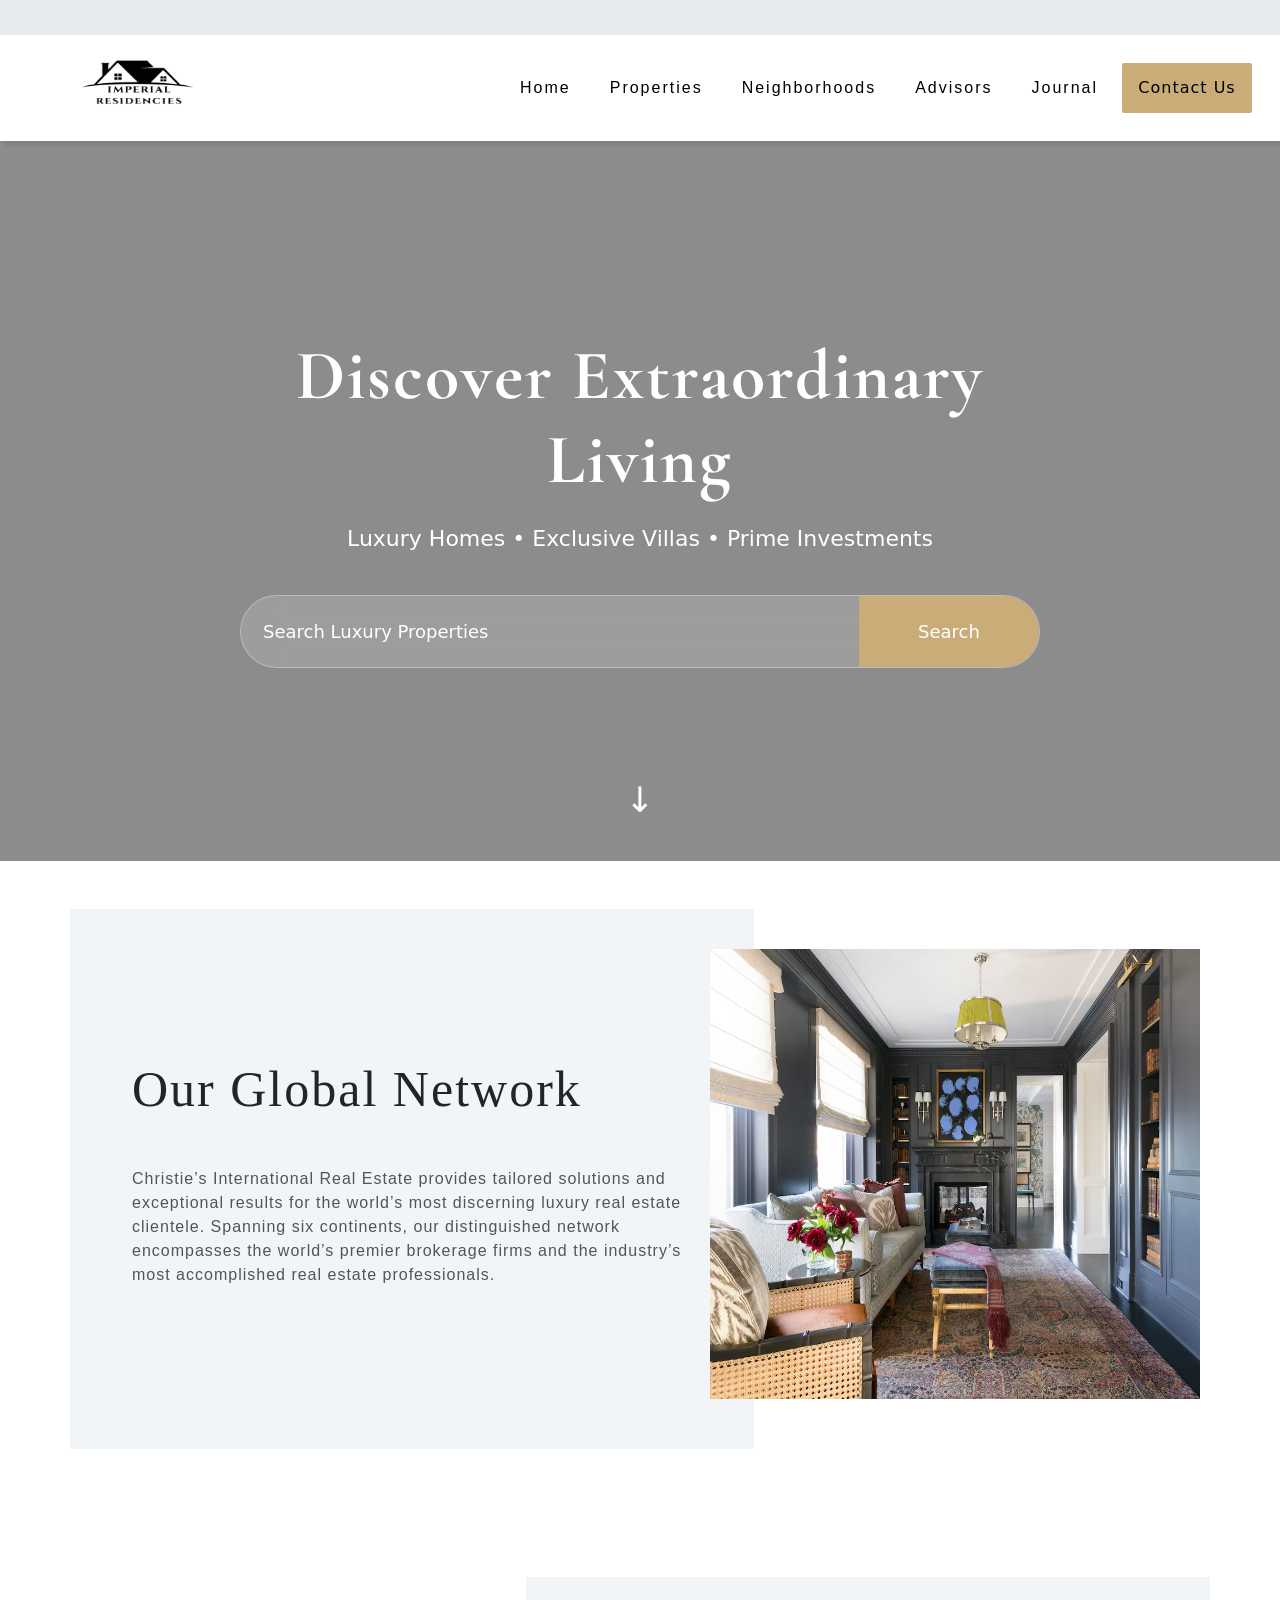
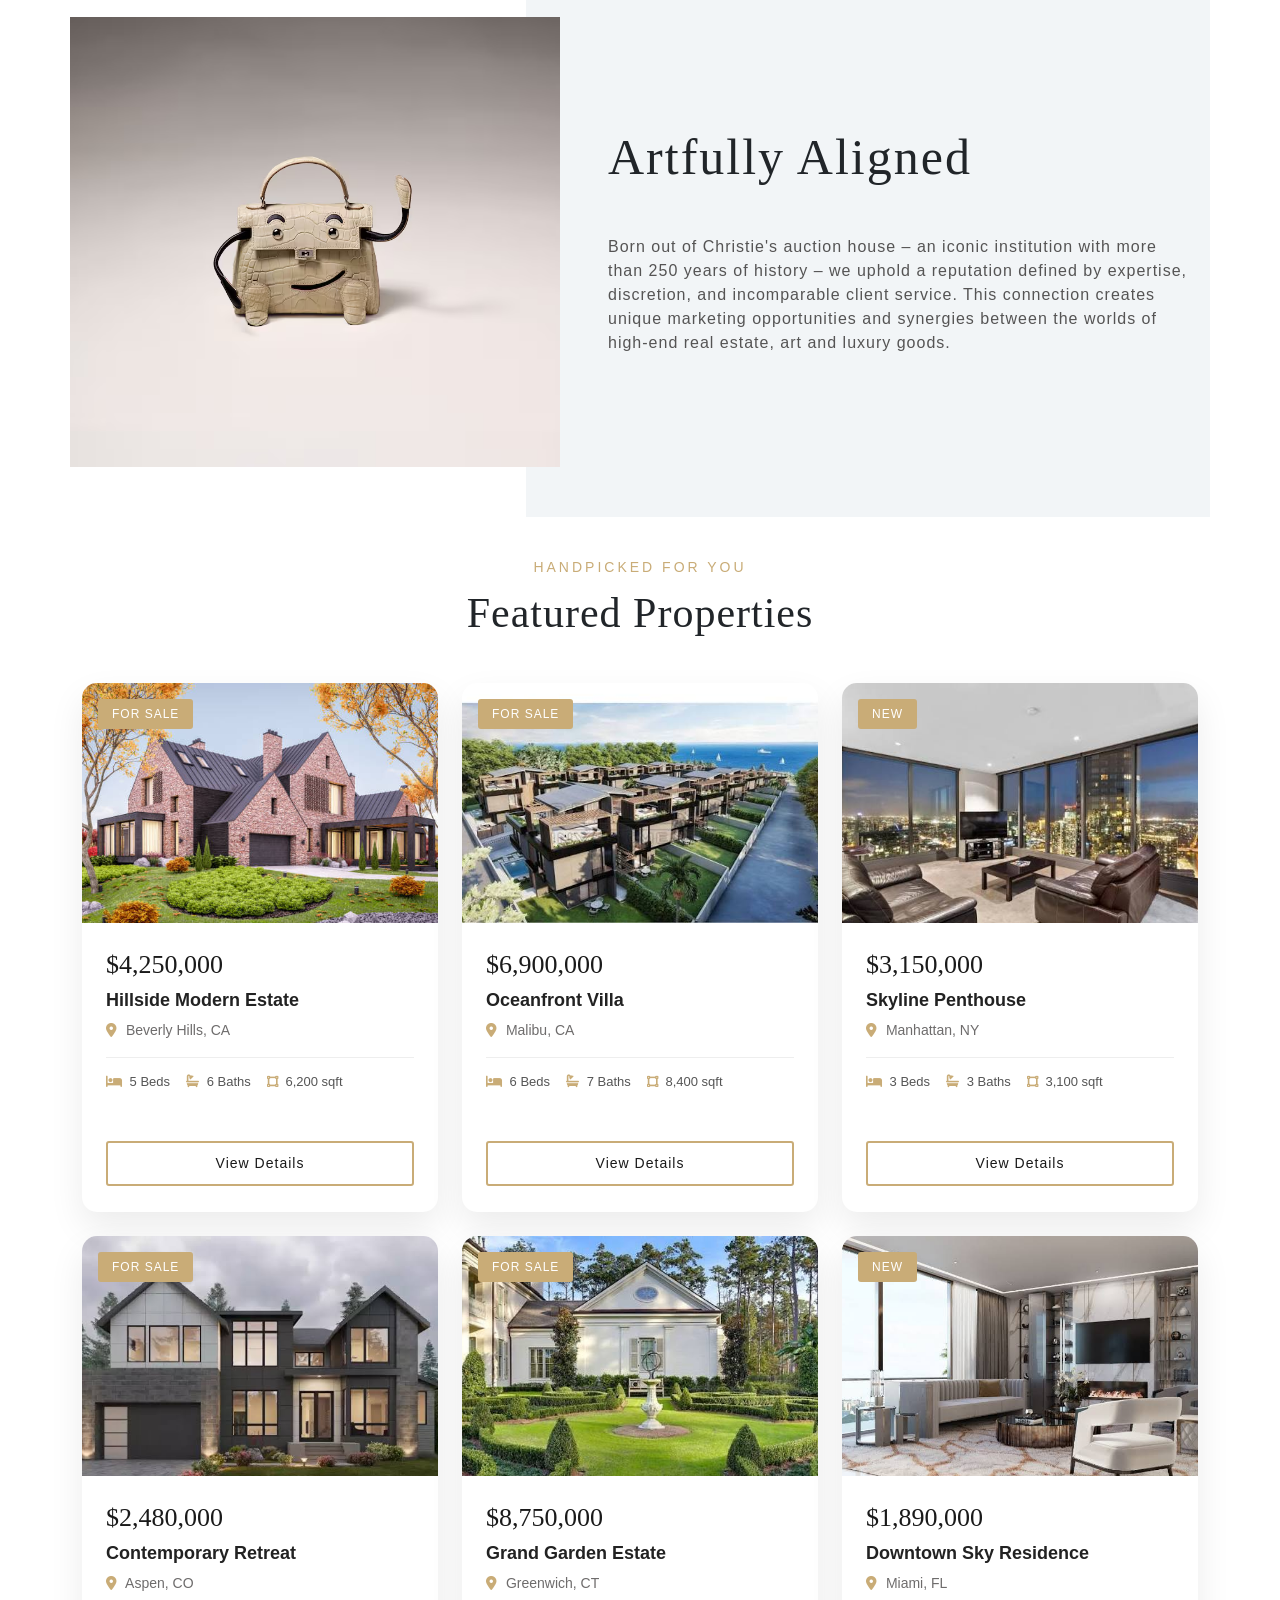
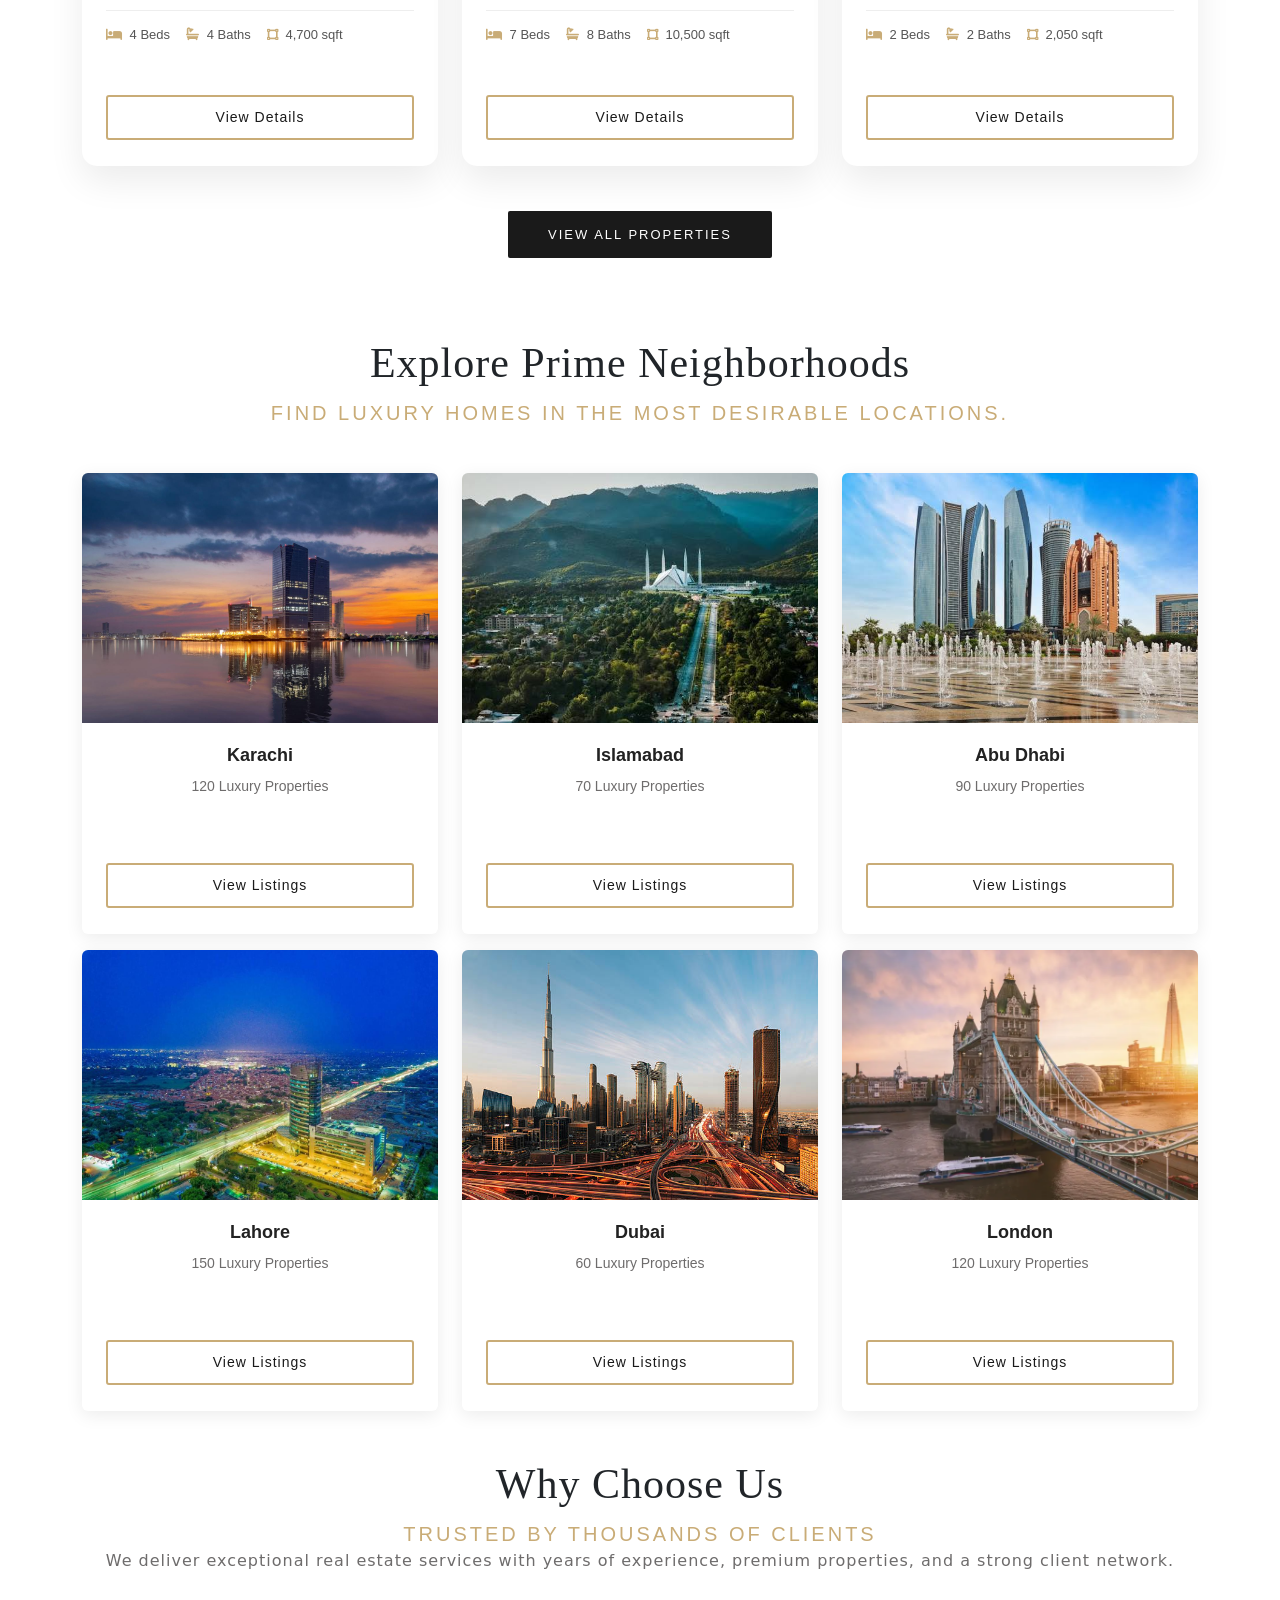
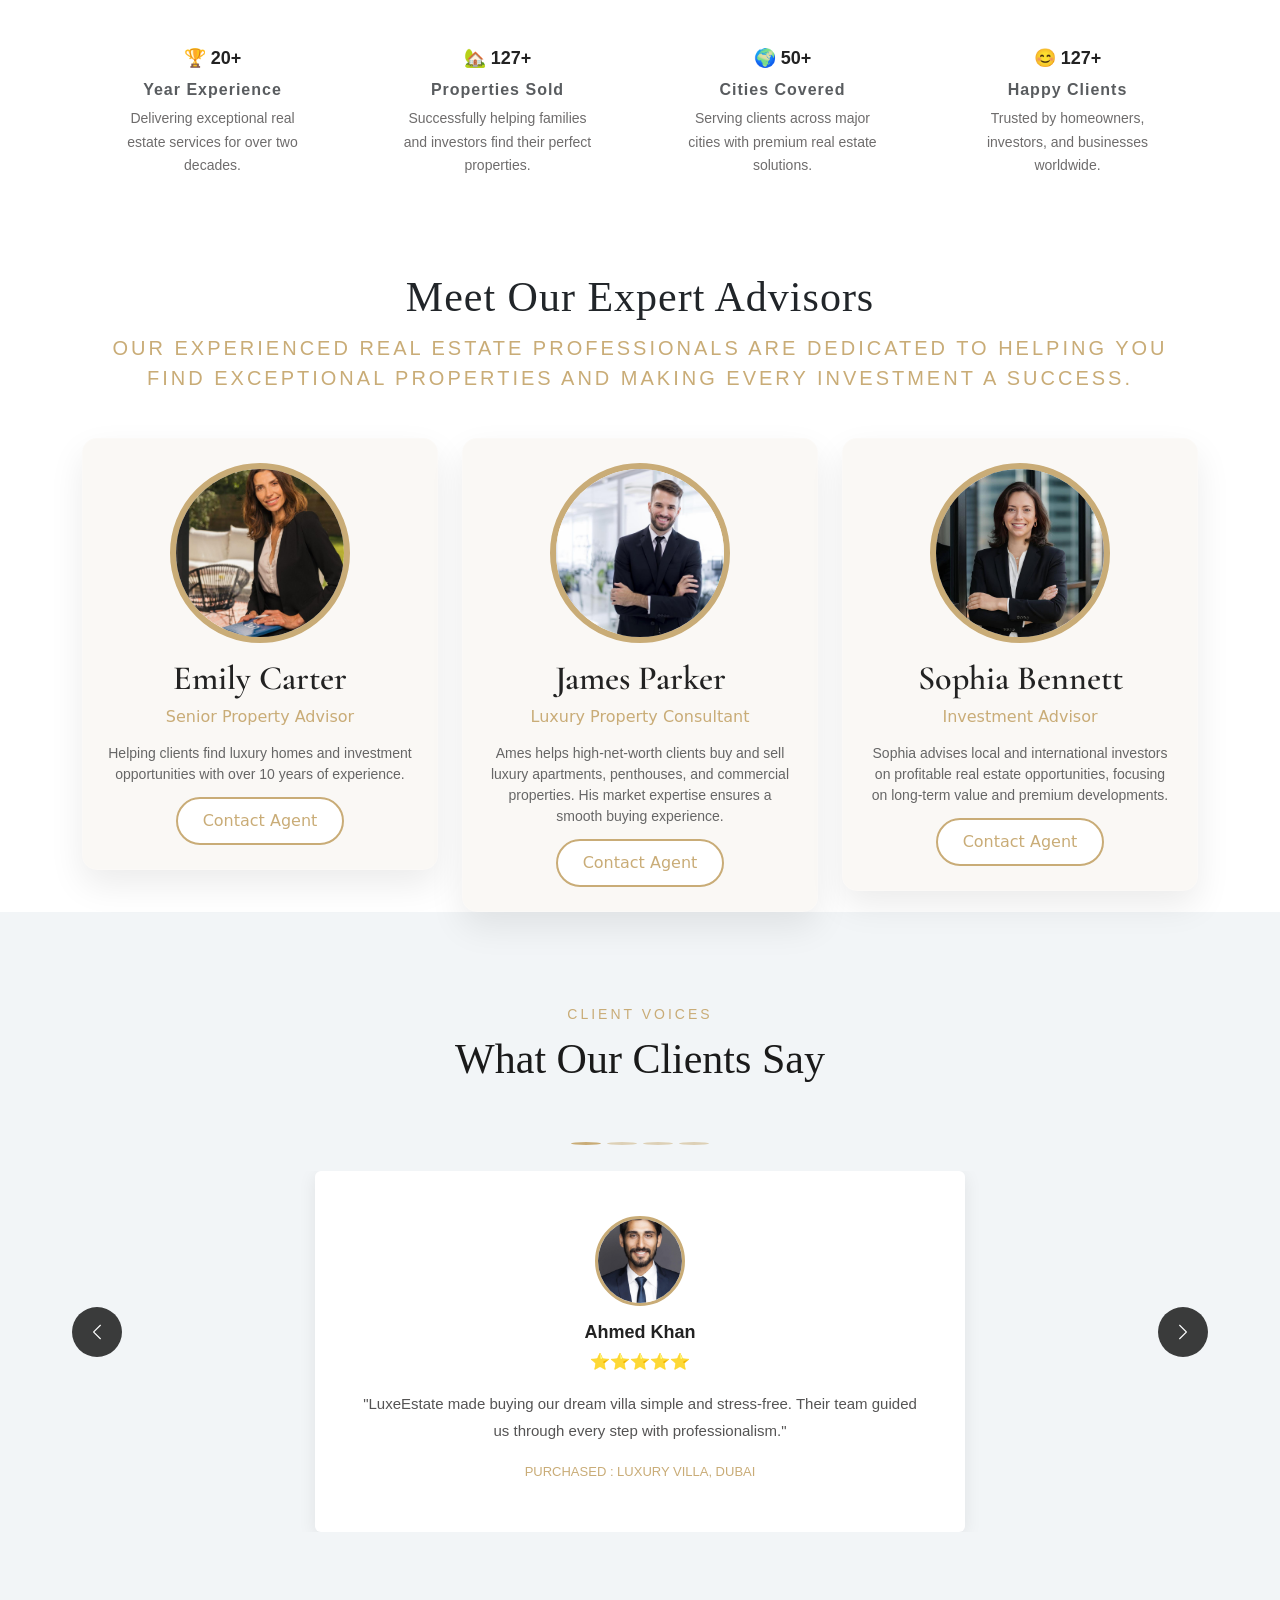
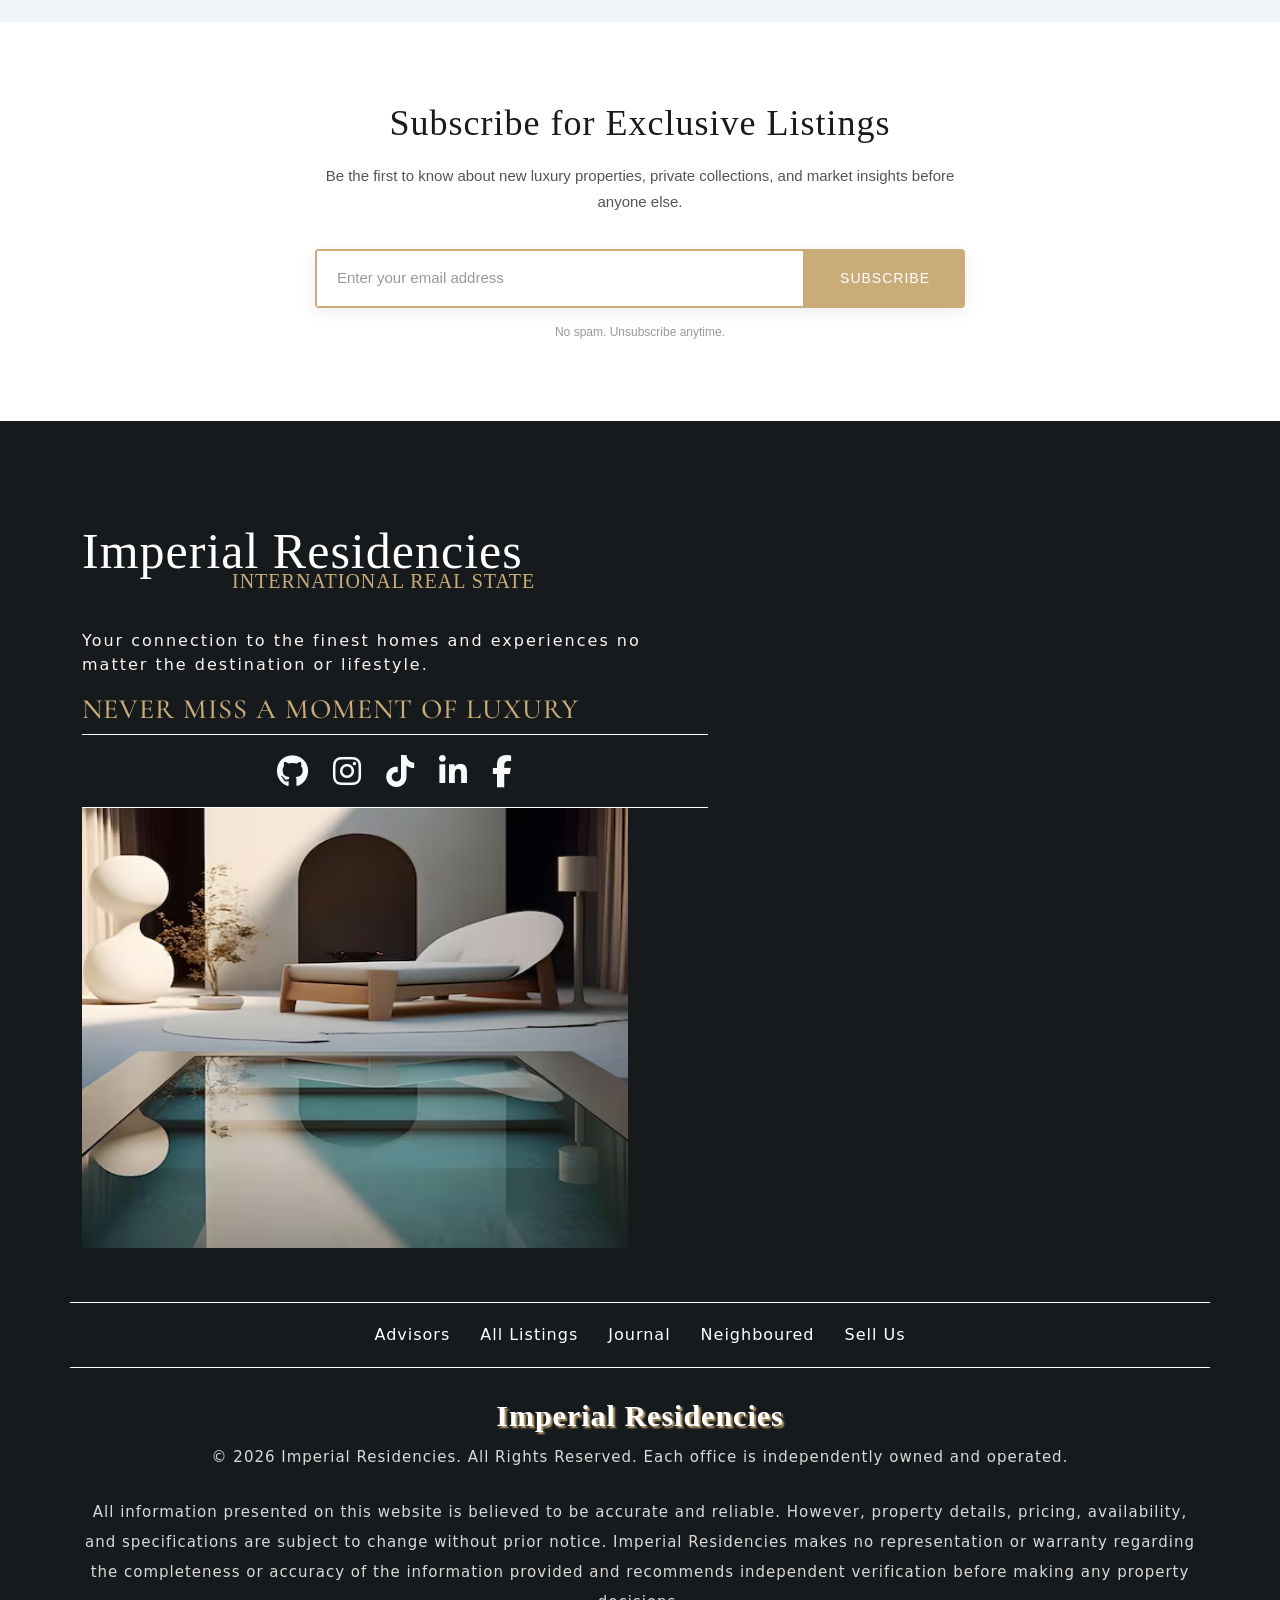
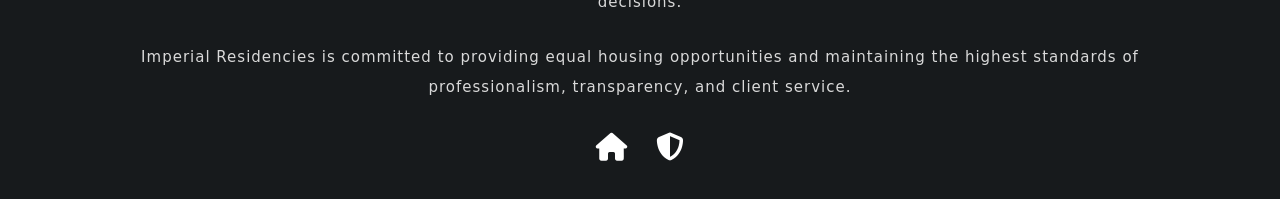
==== commit 4dc12ed1: "Initial commit" ====
--- a/index.html
+++ b/index.html
@@ -144,11 +144,6 @@
                 </div>
 
             </div>
-            <!-- <video autoplay muted loop playsinline>
-                <source src="assests/home sec videos images/vid 3.mp4" type="video/mp4">
-            </video> -->
-
-            <img src="assests/home images videos/hero img 2.avif" class="img-fluid" alt="contentimage">
             <div class="scroll-down">
                 ↓
             </div>
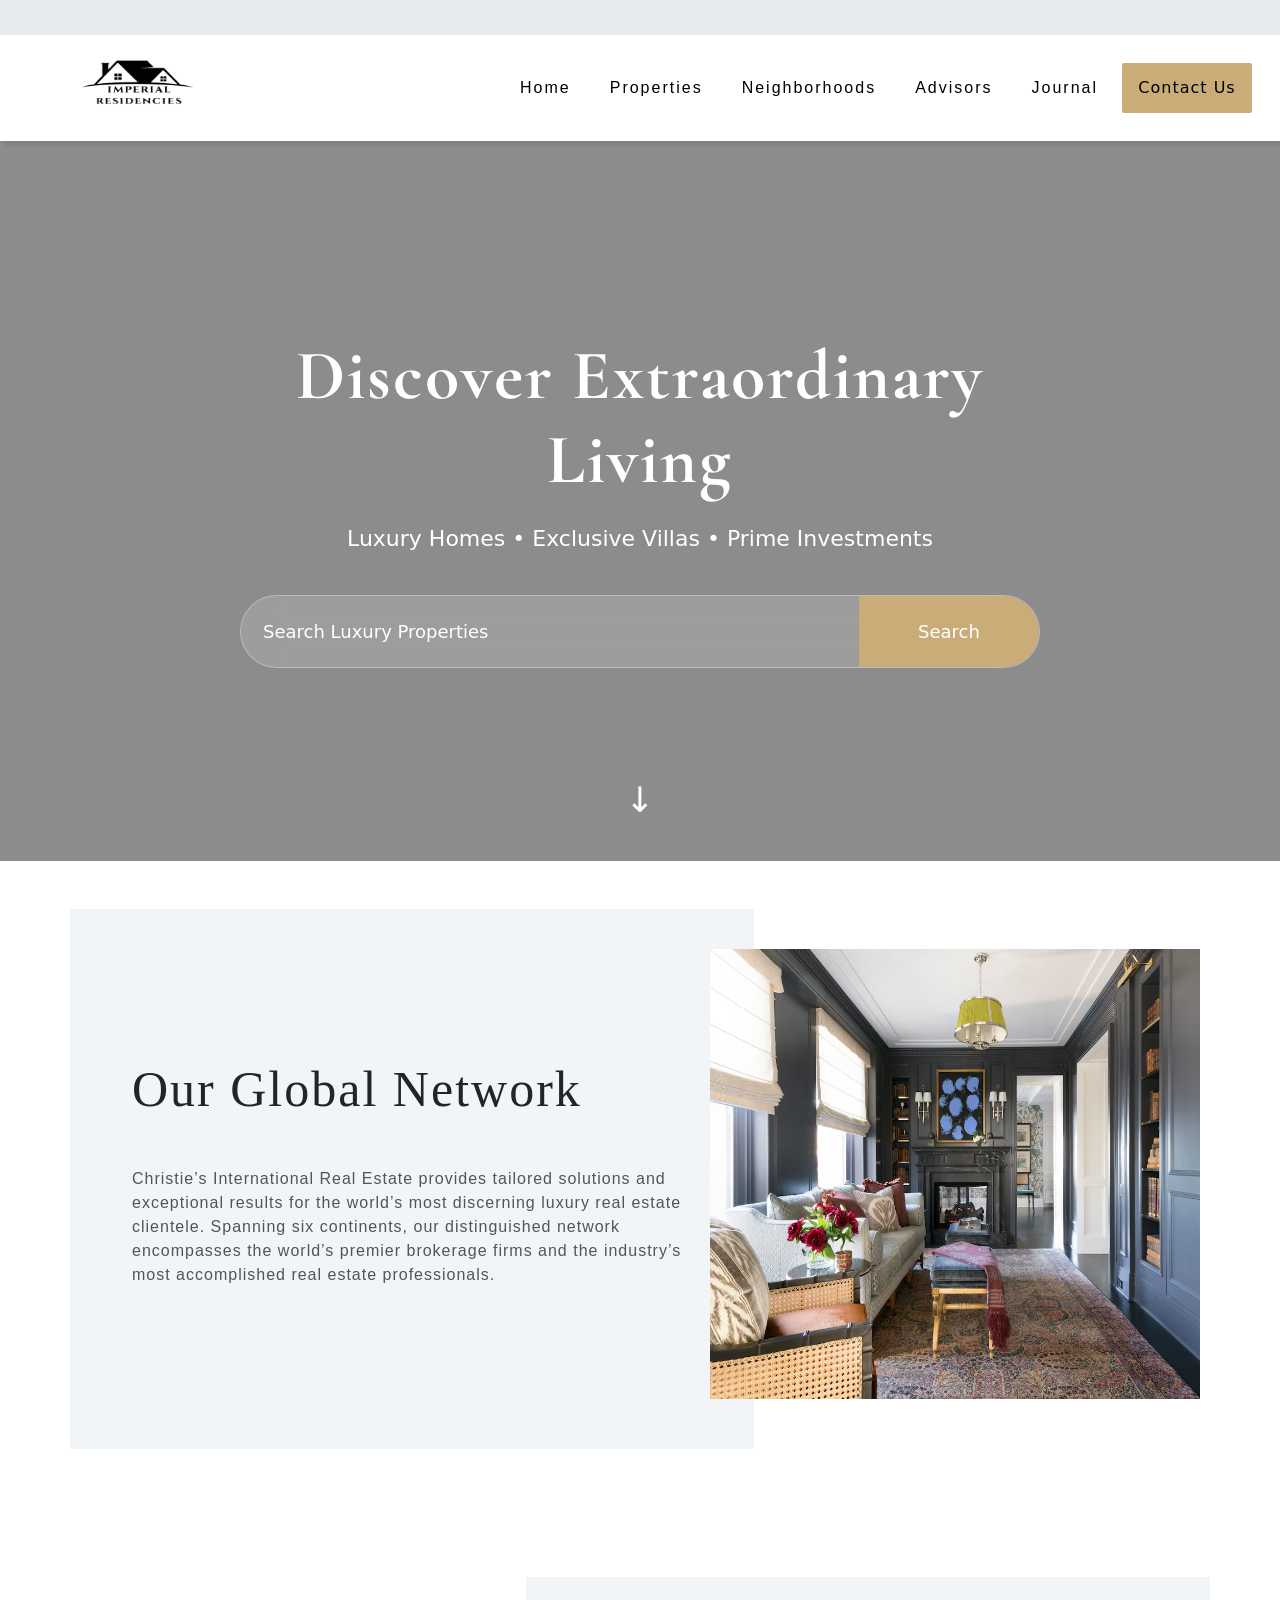
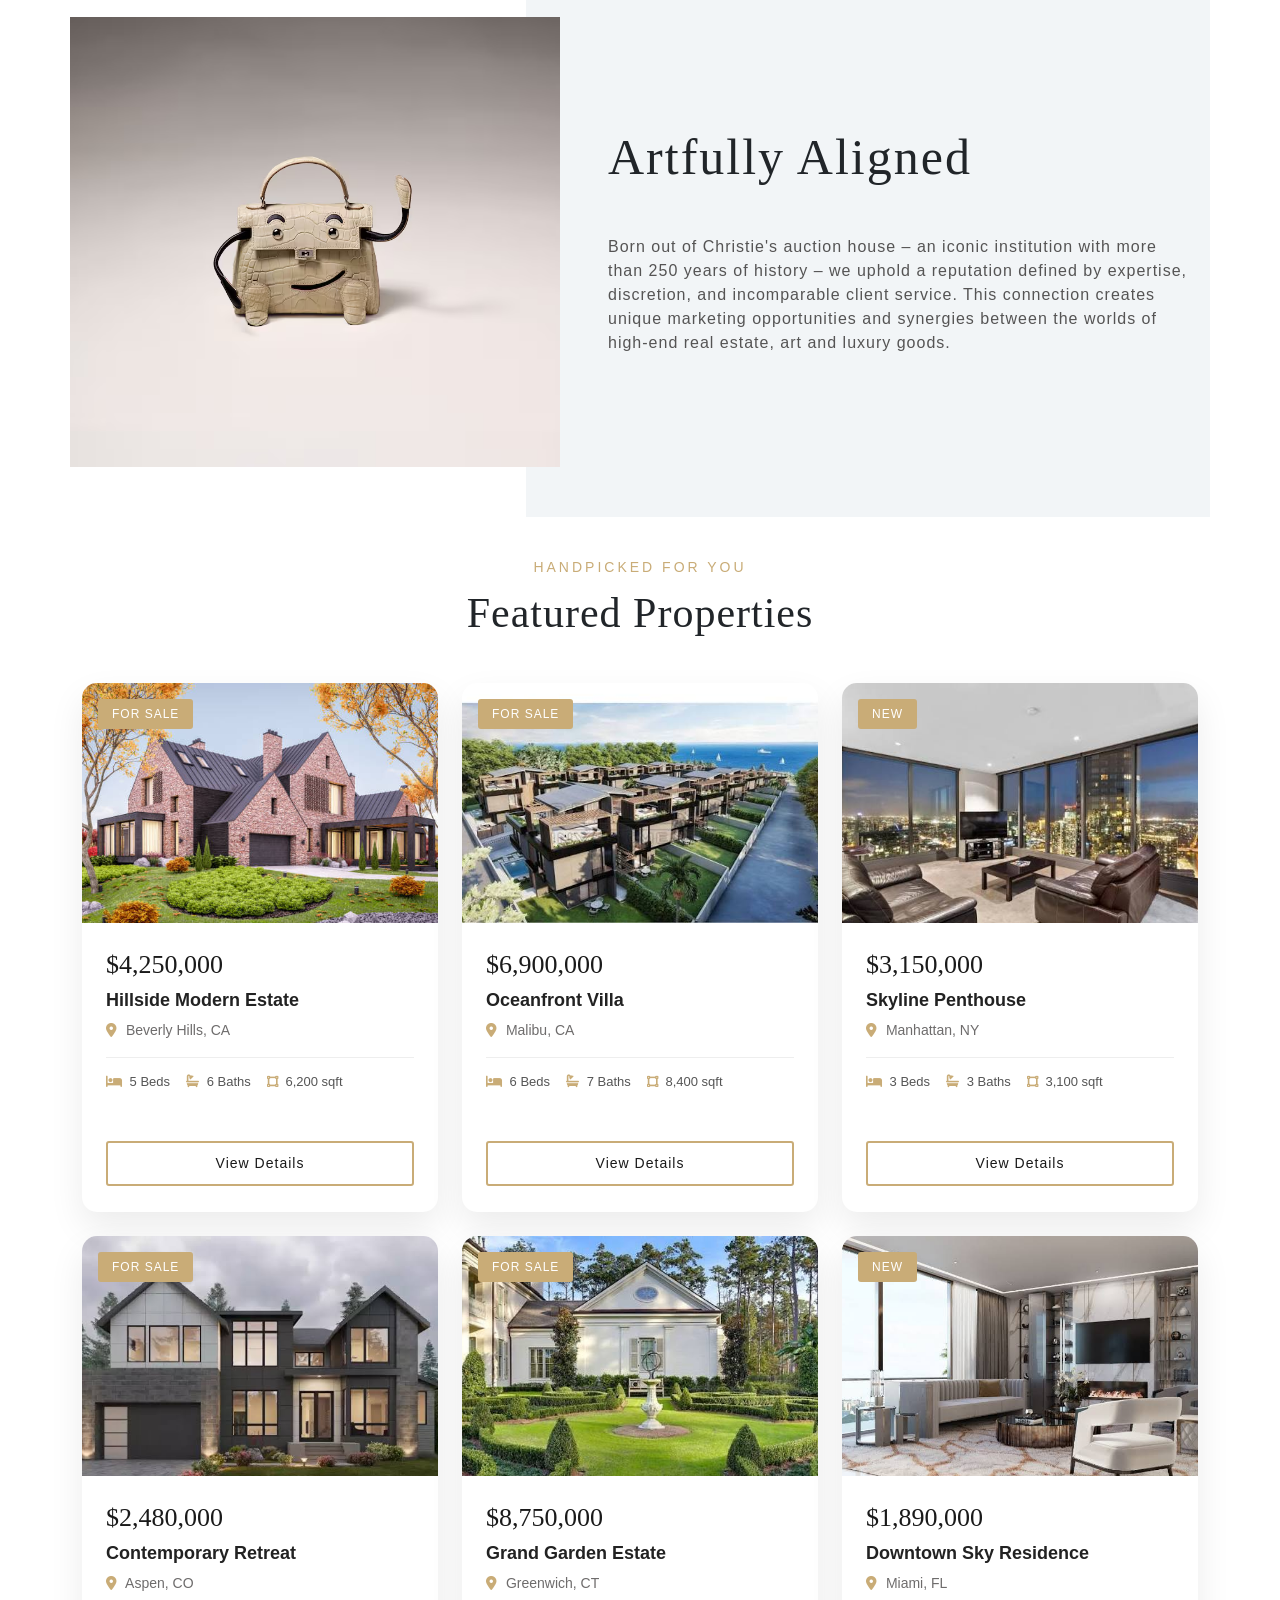
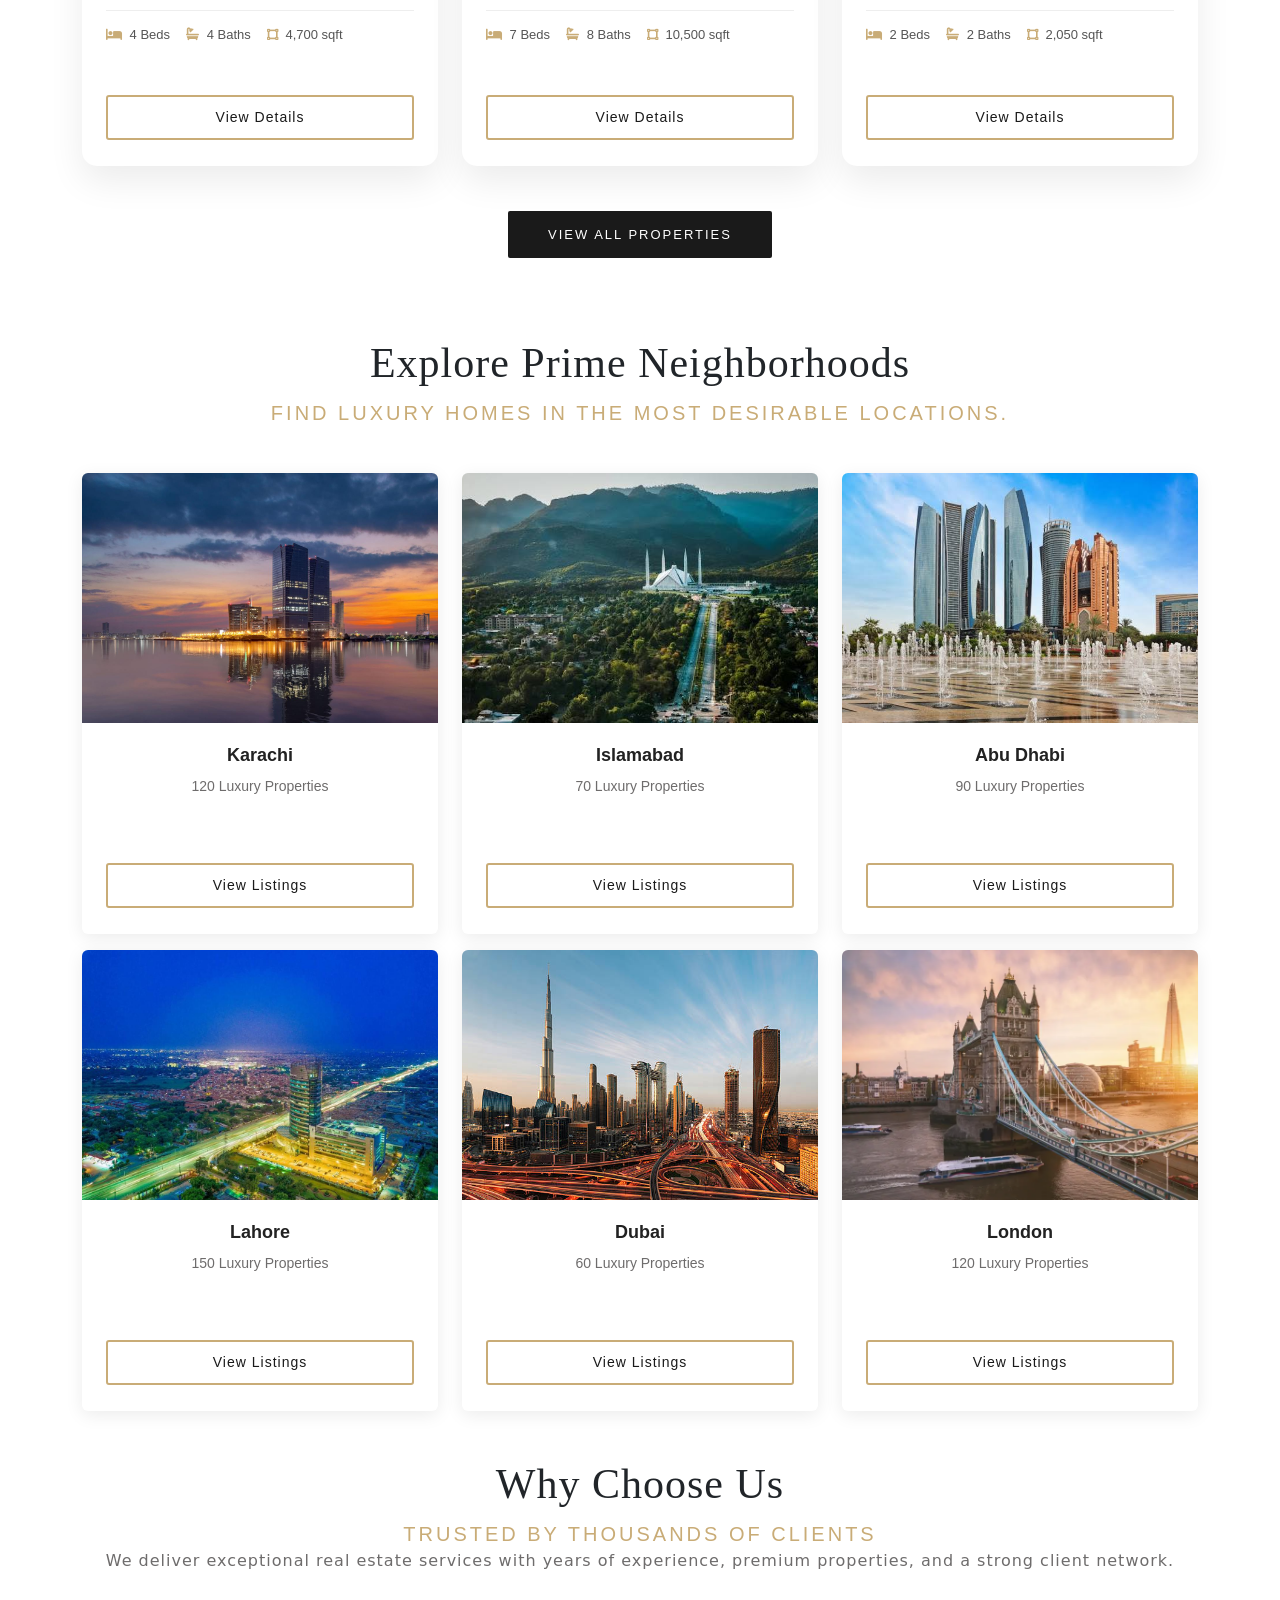
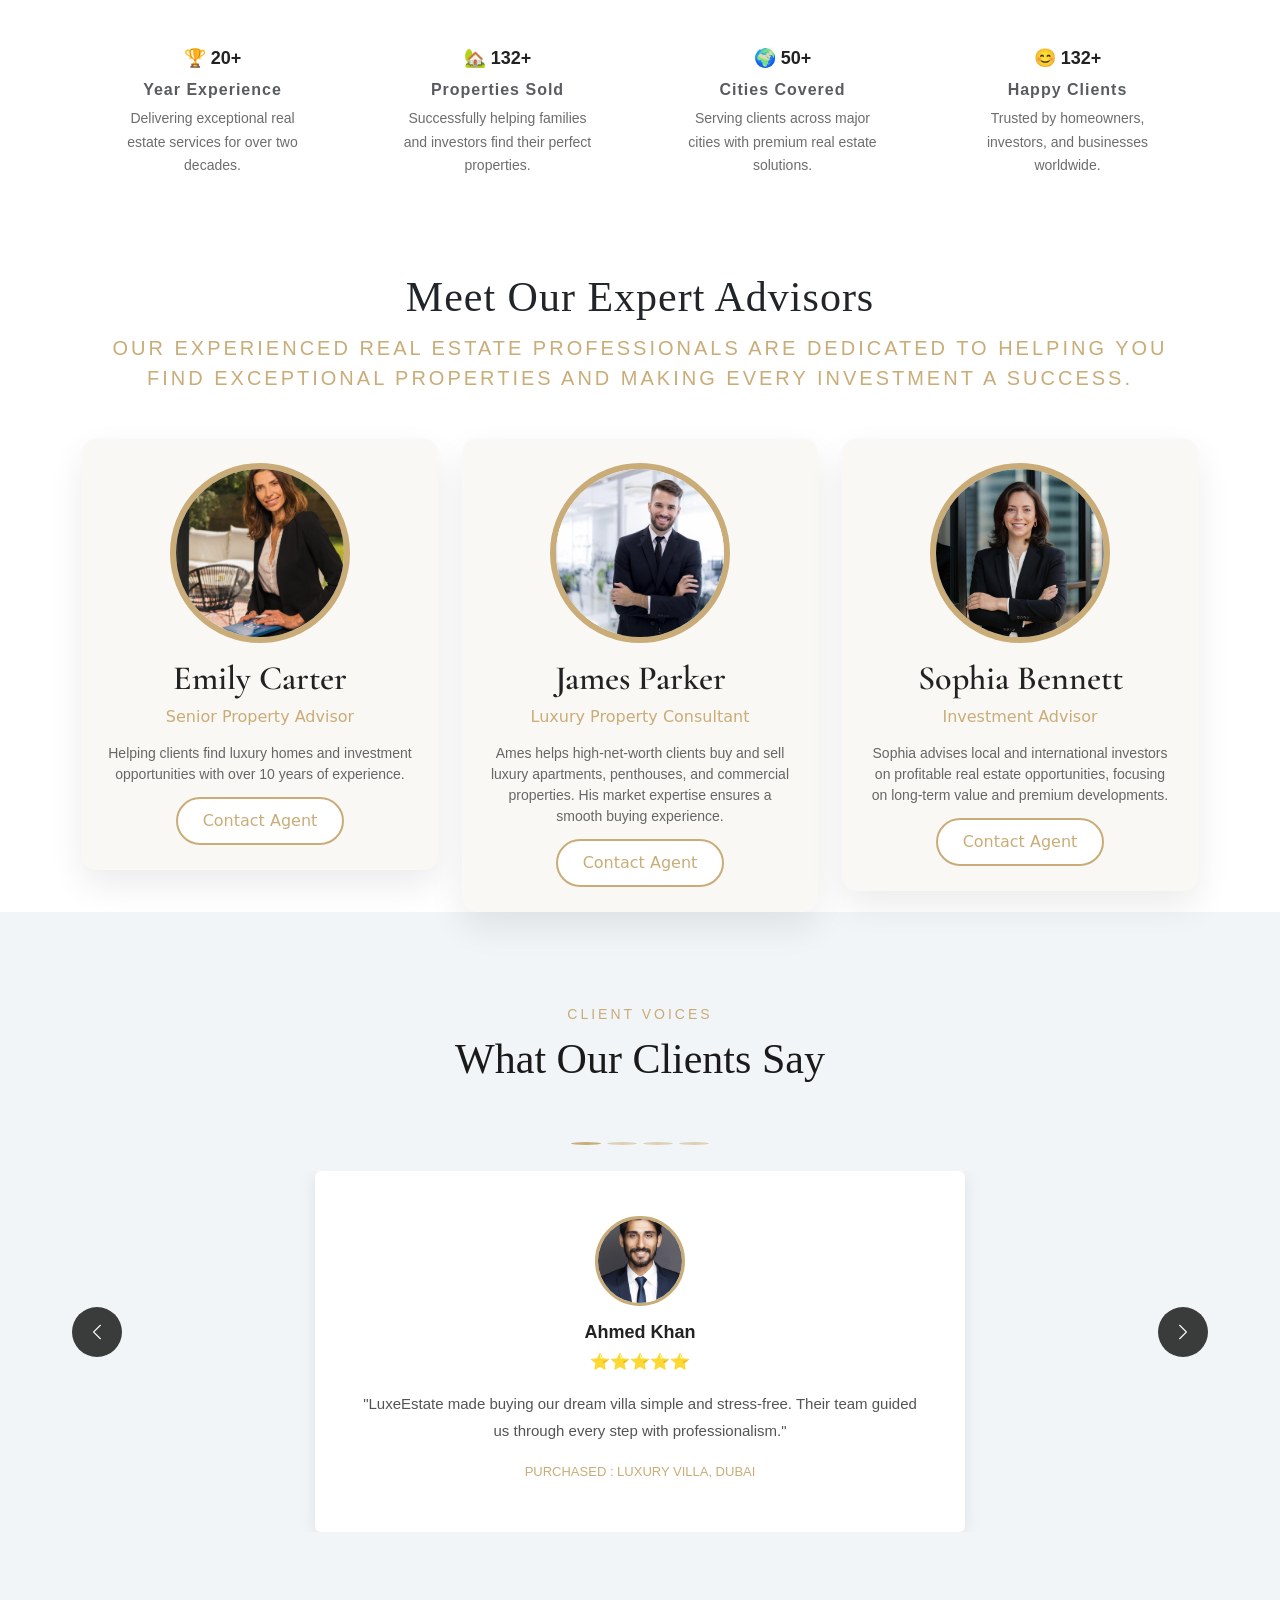
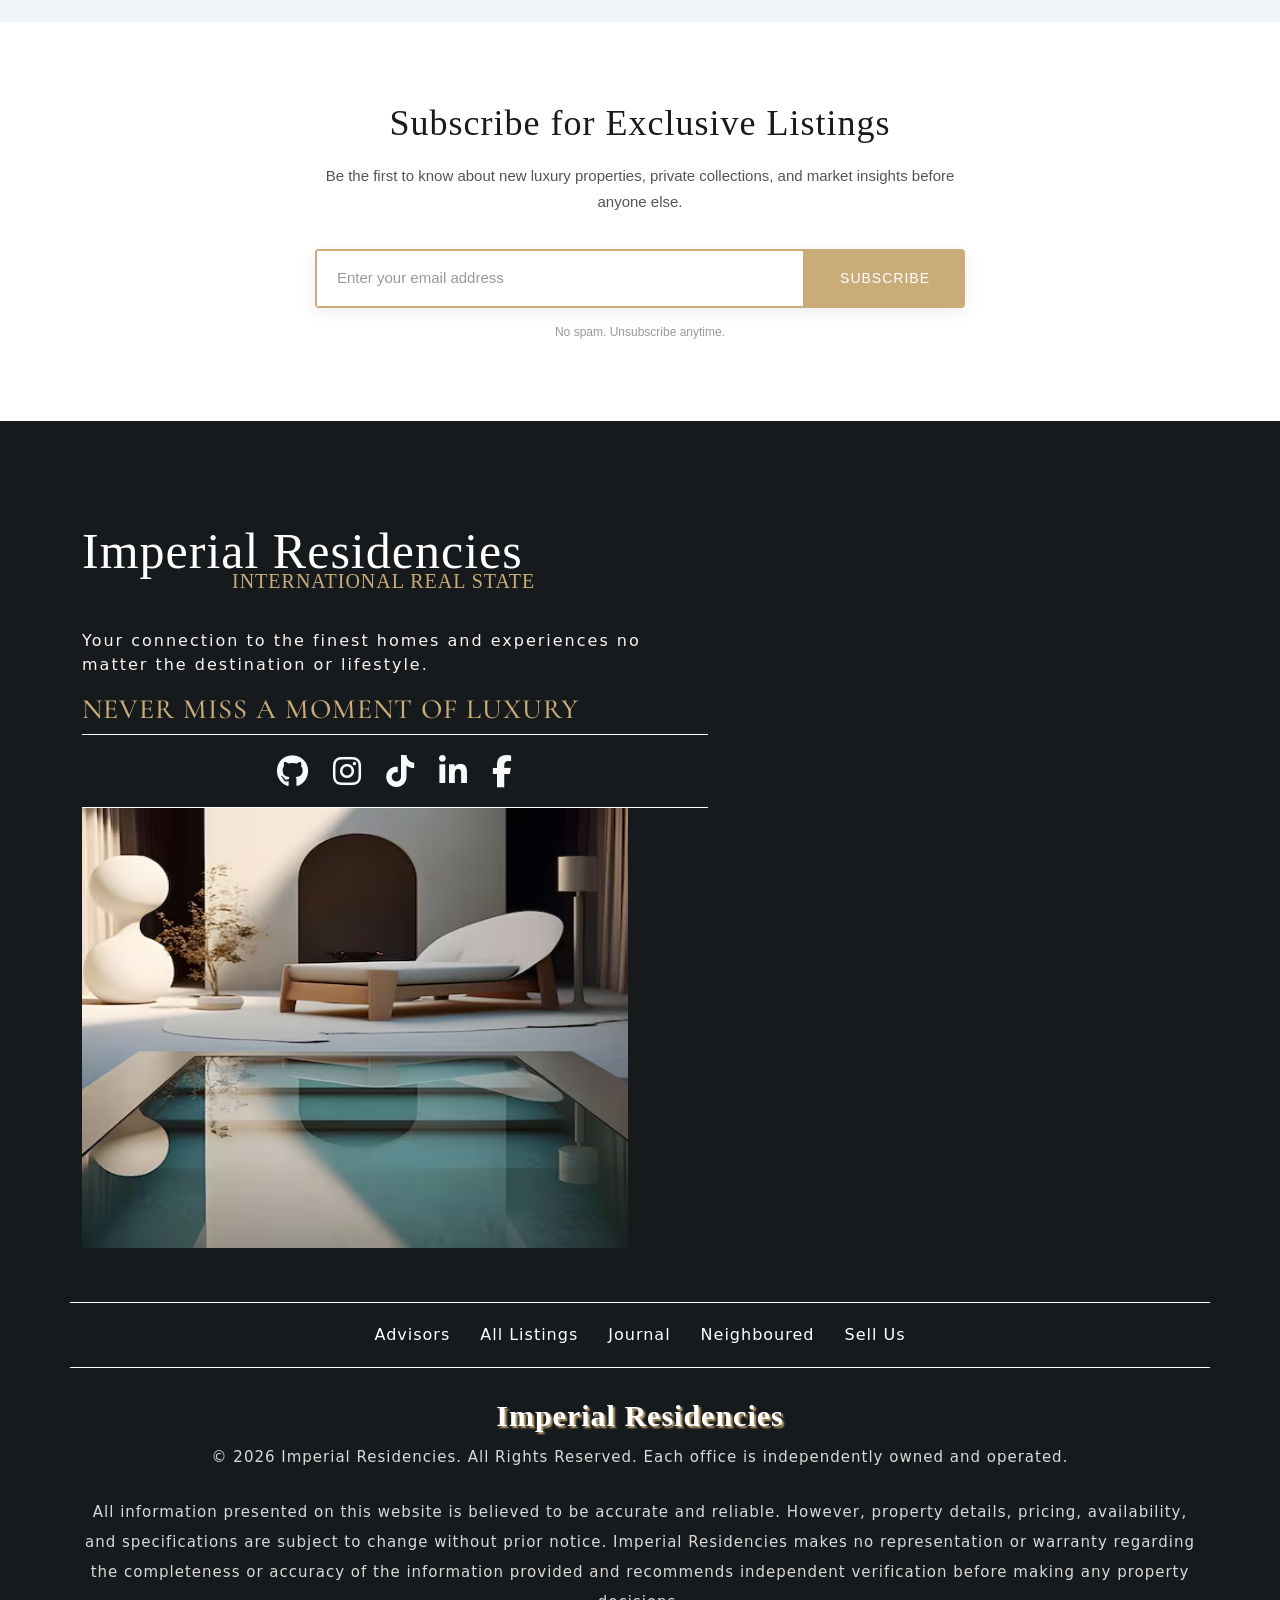
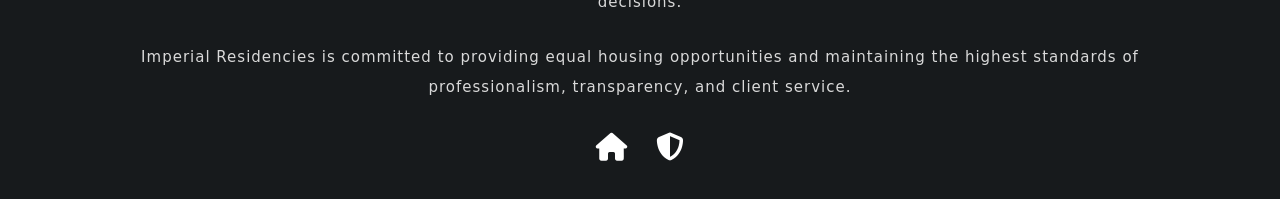
==== commit 4ae6b2a0: "add new commits" ====
--- a/index.html
+++ b/index.html
@@ -491,7 +491,7 @@
                     <div class="neighboured-body">
                         <h5 class="neighboured-title">Karachi</h5>
                         <p class="neighboured-text">120 Luxury Properties</p>
-                        <a href="#" class="neighboured-btn">View Listings</a>
+                        <a href="listing.html" class="neighboured-btn">View Listings</a>
                     </div>
                 </div>
             </div>
@@ -505,7 +505,7 @@
                     <div class="neighboured-body">
                         <h5 class="neighboured-title">Islamabad</h5>
                         <p class="neighboured-text">70 Luxury Properties</p>
-                        <a href="#" class="neighboured-btn">View Listings</a>
+                        <a href="listing.html" class="neighboured-btn">View Listings</a>
                     </div>
                 </div>
             </div>
@@ -519,7 +519,7 @@
                     <div class="neighboured-body">
                         <h5 class="neighboured-title">Abu Dhabi</h5>
                         <p class="neighboured-text">90 Luxury Properties</p>
-                        <a href="#" class="neighboured-btn">View Listings</a>
+                        <a href="listing.html" class="neighboured-btn">View Listings</a>
                     </div>
                 </div>
             </div>
@@ -535,7 +535,7 @@
                     <div class="neighboured-body">
                         <h5 class="neighboured-title">Lahore</h5>
                         <p class="neighboured-text">150 Luxury Properties</p>
-                        <a href="#" class="neighboured-btn">View Listings</a>
+                        <a href="listing.html" class="neighboured-btn">View Listings</a>
                     </div>
                 </div>
             </div>
@@ -548,7 +548,7 @@
                     <div class="neighboured-body">
                         <h5 class="neighboured-title">Dubai</h5>
                         <p class="neighboured-text">60 Luxury Properties</p>
-                        <a href="#" class="neighboured-btn">View Listings</a>
+                        <a href="listing.html" class="neighboured-btn">View Listings</a>
                     </div>
                 </div>
             </div>
@@ -560,7 +560,7 @@
                     <div class="neighboured-body">
                         <h5 class="neighboured-title">London</h5>
                         <p class="neighboured-text">120 Luxury Properties</p>
-                        <a href="#" class="neighboured-btn">View Listings</a>
+                        <a href="listing.html" class="neighboured-btn">View Listings</a>
                     </div>
                 </div>
             </div>
